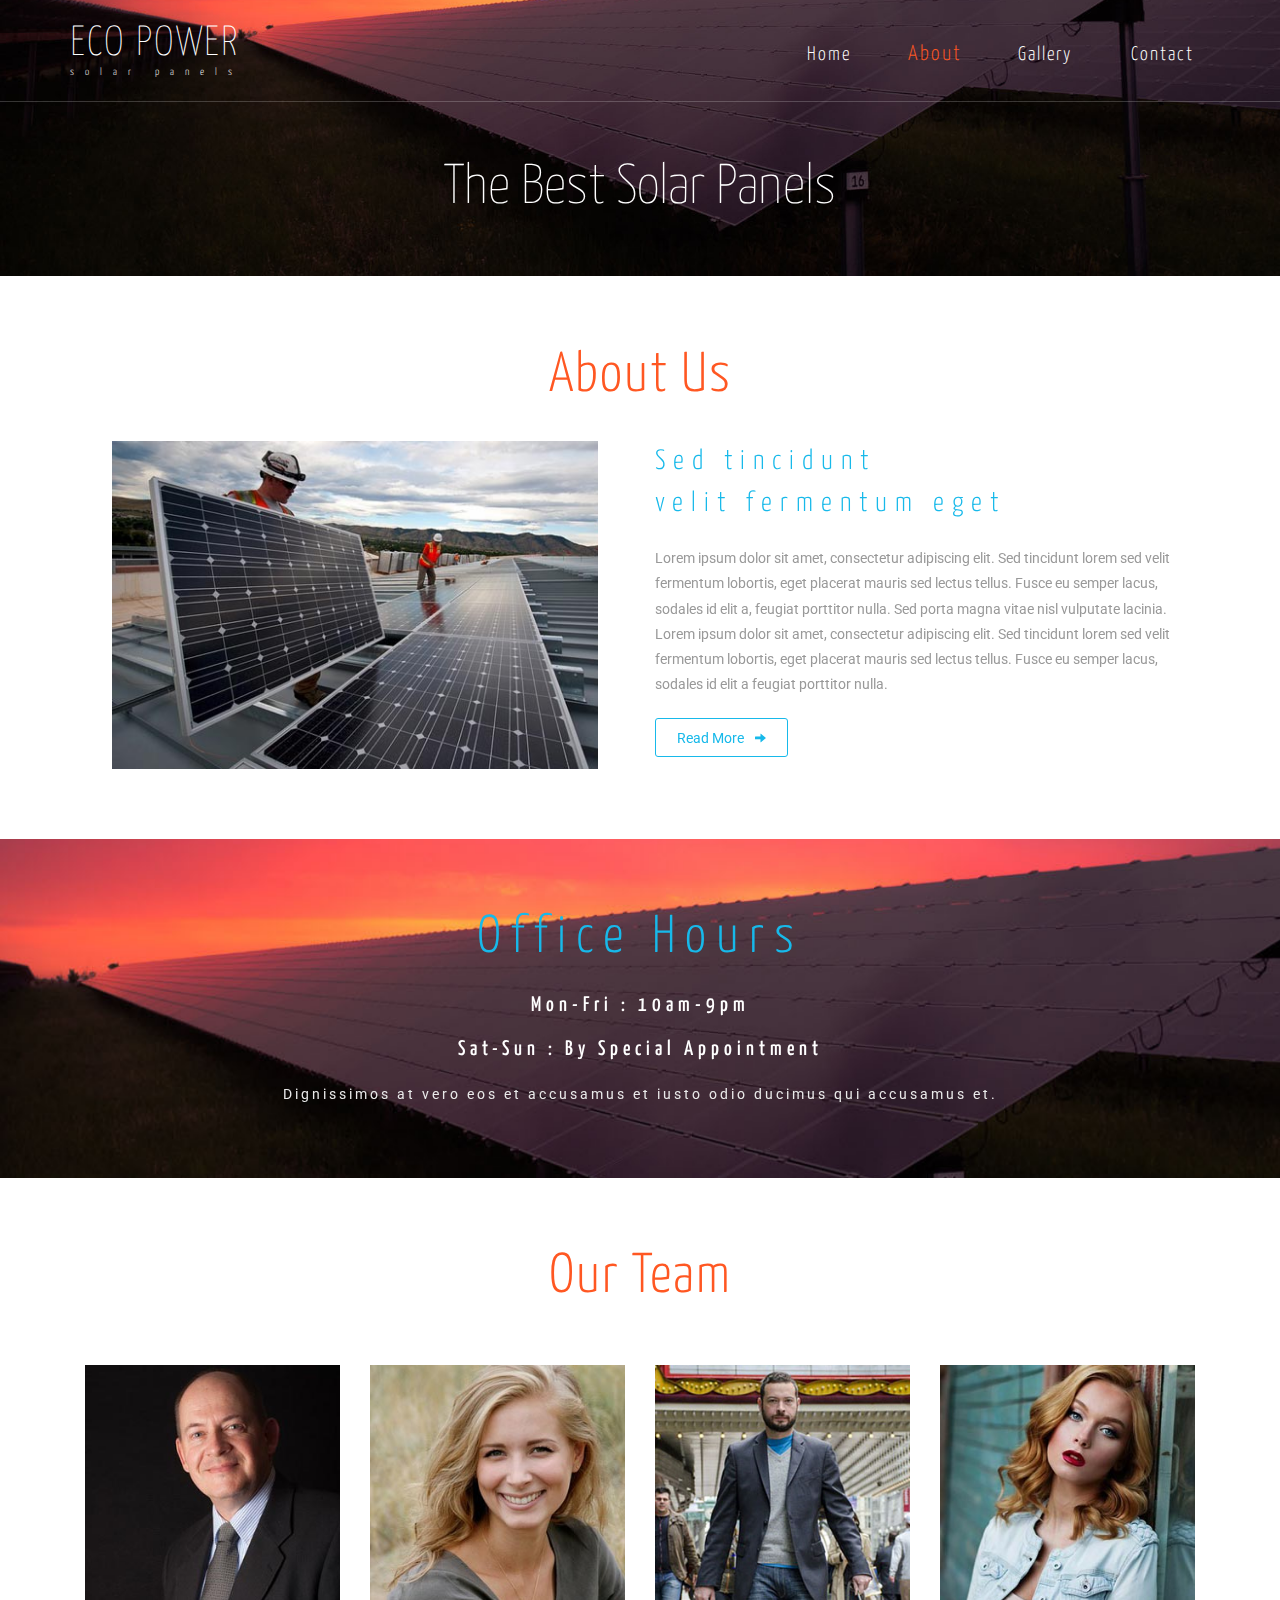
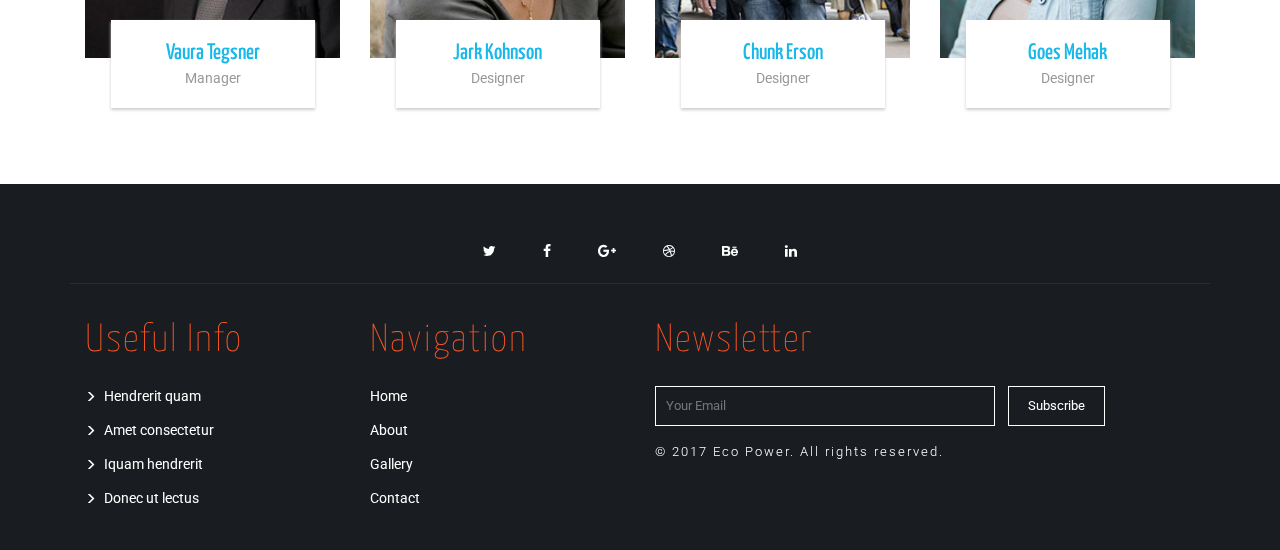
==== about.html @ 332526e2 "Update about.html" ====
<!DOCTYPE html>
<html lang="en">
<head>
<title>Eco Power an Industrial Category Bootstrap Responsive website Template | About </title>
<meta name="viewport" content="width=device-width, initial-scale=1">
<meta http-equiv="Content-Type" content="text/html; charset=utf-8" />
<meta name="keywords" content="Eco Power Responsive web template, Bootstrap Web Templates, Flat Web Templates, Android Compatible web template, 
	SmartPhone Compatible web template, free WebDesigns for Nokia, Samsung, LG, Sony Ericsson, Motorola web design" />
<script type="application/x-javascript"> addEventListener("load", function() { setTimeout(hideURLbar, 0); }, false); function hideURLbar(){ window.scrollTo(0,1); } </script>
<!-- Custom Theme files -->
<link href="css/bootstrap.css" type="text/css" rel="stylesheet" media="all">
<link href="css/style.css" type="text/css" rel="stylesheet" media="all">  
<link href="css/font-awesome.css" rel="stylesheet">		<!-- font-awesome icons -->    
<!-- //Custom Theme files -->  
<!-- web-fonts -->  
<link href="//fonts.googleapis.com/css?family=Yanone+Kaffeesatz:200,300,400,700" rel="stylesheet">
<link href='//fonts.googleapis.com/css?family=Roboto:400,100,100italic,300,300italic,400italic,500,500italic,700,700italic,900,900italic' rel='stylesheet' type='text/css'>
<!-- //web-fonts -->
</head>
<body>  
	<!-- banner -->
	<div class="agileits-banner about-w3lsbnr">
		<div class="bnr-agileinfo"> 
			<!-- navigation -->
			<div class="top-nav w3-agiletop">
				<div class="container">
					<div class="navbar-header w3llogo">
						<button type="button" class="navbar-toggle" data-toggle="collapse" data-target="#bs-example-navbar-collapse-1">
							<span class="sr-only">Toggle navigation</span>
							<span class="icon-bar"></span>
							<span class="icon-bar"></span>
							<span class="icon-bar"></span>
						</button>  
						<h1><a href="index.html">ECO POWER<span>solar panels</span> </a></h1> 
					</div>
					<!-- Collect the nav links, forms, and other content for toggling -->
					<div class="collapse navbar-collapse" id="bs-example-navbar-collapse-1">
						<div class="w3menu navbar-right">
							<ul class="nav navbar">
								<li><a href="index.html">Home</a></li>
								<li><a href="about.html" class="active">About</a></li> 
								<li><a href="gallery.html">Gallery</a></li>
								<!--<li><a href="#" class="dropdown-toggle" data-toggle="dropdown" role="button" aria-haspopup="true" aria-expanded="false"><span data-letters="Pages">Pages</span><span class="caret"></span></a>
									<ul class="dropdown-menu"> 
										<li><a href="icons.html">Web Icons</a></li>
										<li><a href="codes.html">Short Codes</a></li>
									</ul>
								</li>  -->
								<li><a href="contact.html">Contact</a></li>
							</ul>
						</div> 
						<div class="clearfix"> </div>  
					</div>
				</div>	
			</div>	
			<!-- //navigation -->
			<!-- banner-text -->
			<div class="banner-w3text about-w3lsbnr-text"> 
				<div class="container"> 
					<h2>The best solar panels</h2>   
				</div>  
			</div> 
			<!-- //banner-text -->   
		</div>
	</div>
	<!-- //banner --> 
	<!-- about -->
	<div class="about agileinfo">
		<div class="container"> 
			<h3 class="agileits-title">About Us</h3>
			<div class="col-sm-6 about-w3right">
				<img src="images/img2.jpg" alt=""/>
			</div>
			<div class="col-sm-6 about-w3left"> 
				<h4>Sed tincidunt <br> velit fermentum eget</h4>
				<p>Lorem ipsum dolor sit amet, consectetur adipiscing elit. Sed tincidunt lorem sed velit fermentum lobortis, eget placerat mauris sed lectus tellus. Fusce eu semper lacus, sodales id elit a, feugiat porttitor nulla. Sed porta magna vitae nisl vulputate lacinia.
					Lorem ipsum dolor sit amet, consectetur adipiscing elit. Sed tincidunt lorem sed velit fermentum lobortis, eget placerat mauris sed lectus tellus. Fusce eu semper lacus, sodales id elit a feugiat porttitor nulla.</p>
				<a href="single.html" class="button button-isi"><span>Read More</span><i class="icon glyphicon glyphicon-arrow-right"></i></a>
			</div>  
			<div class="clearfix"> </div>
		</div>
	</div>
	<!-- //about --> 
	<!-- about-slid -->
	<div class="about-slid jarallax">
		<div class="container">
			<h4>Office Hours</h4> 
			<h5>Mon-Fri : 10am-9pm </h5>
			<h5>Sat-Sun : By Special Appointment</h5>
			<p>Dignissimos at vero eos et accusamus et iusto odio ducimus qui accusamus et. </p> 
		</div>
	</div>
	<!-- //about-slid -->
	<!-- about-team -->
	<div class="team">		
		<div class="container">
			<h3 class="agileits-title">Our Team</h3>    
			<div class="team-row-agileinfo">
				<div class="col-md-3 col-xs-6 team-grids">
					<div class="thumbnail team-agileits">
						<img src="images/t2.jpg" class="img-responsive" alt=""/>
						<div class="w3agile-caption ">
							<h4>Vaura Tegsner</h4>
							<p>Manager</p> 
							<div class="social-icon social-w3lsicon">
								<a href="#" class="social-button twit"><i class="fa fa-twitter"></i></a>
								<a href="#" class="social-button fb"><i class="fa fa-facebook"></i></a> 
								<a href="#" class="social-button in"><i class="fa fa-linkedin"></i></a>  
							</div>	
						</div> 
					</div>
				</div>
				<div class="col-md-3 col-xs-6 team-grids">
					<div class="thumbnail team-agileits">
						<img src="images/t1.jpg" class="img-responsive" alt=""/>
						<div class="w3agile-caption">
							<h4>Jark Kohnson</h4>
							<p>Designer</p>
							<div class="social-icon social-w3lsicon">
								<a href="#" class="social-button twit"><i class="fa fa-twitter"></i></a>
								<a href="#" class="social-button fb"><i class="fa fa-facebook"></i></a> 
								<a href="#" class="social-button in"><i class="fa fa-linkedin"></i></a>  
							</div>	
						</div> 
					</div>
				</div>
				<div class="col-md-3 col-xs-6 team-grids">
					<div class="thumbnail team-agileits">
						<img src="images/t3.jpg" class="img-responsive" alt=""/>
						<div class="w3agile-caption">
							<h4>Chunk Erson</h4>
							<p>Designer</p>						
							<div class="social-icon social-w3lsicon">
								<a href="#" class="social-button twit"><i class="fa fa-twitter"></i></a>
								<a href="#" class="social-button fb"><i class="fa fa-facebook"></i></a> 
								<a href="#" class="social-button in"><i class="fa fa-linkedin"></i></a>  
							</div>	
						</div> 
					</div>
				</div>
				<div class="col-md-3 col-xs-6 team-grids">
					<div class="thumbnail team-agileits">
						<img src="images/t4.jpg" class="img-responsive" alt=""/>
						<div class="w3agile-caption">
							<h4>Goes Mehak</h4>
							<p>Designer</p>						
							<div class="social-icon social-w3lsicon">
								<a href="#" class="social-button twit"><i class="fa fa-twitter"></i></a>
								<a href="#" class="social-button fb"><i class="fa fa-facebook"></i></a> 
								<a href="#" class="social-button in"><i class="fa fa-linkedin"></i></a>  
							</div>	
						</div> 
					</div>
				</div>
				<div class="clearfix"> </div>
			</div>
		</div>
	</div>
	<!-- //about-team -->  
	<!-- footer start here --> 
	<div class="footer-agile">
		<div class="container">
			<div class="footer-top-agileinfo"> 
				<div class="social-icon">
					<a href="#" class="social-button twit"><i class="fa fa-twitter"></i></a>
					<a href="#" class="social-button fb"><i class="fa fa-facebook"></i></a> 
					<a href="#" class="social-button ggl"><i class="fa fa-google-plus"></i></a> 
					<a href="#" class="social-button drbl"><i class="fa fa-dribbble"></i></a> 
					<a href="#" class="social-button be"><i class="fa fa-behance"></i></a> 
					<a href="#" class="social-button in"><i class="fa fa-linkedin"></i></a> 
				</div>  	
			</div>
			<div class="footer-btm-agileinfo">
				<div class="col-md-3 col-xs-3 footer-grid">
					<h3>Useful Info</h3>
					<ul>
						<li><a href="single.html"><i class="glyphicon glyphicon-menu-right"></i>Hendrerit quam</a></li>
						<li><a href="single.html"><i class="glyphicon glyphicon-menu-right"></i>Amet consectetur </a></li>
						<li><a href="single.html"><i class="glyphicon glyphicon-menu-right"></i>Iquam hendrerit</a></li>
						<li><a href="single.html"><i class="glyphicon glyphicon-menu-right"></i>Donec ut lectus </a></li>
					</ul>
				</div> 
				<div class="col-md-3 col-xs-3 footer-grid w3social">
					<h3>Navigation</h3> 
					<ul>
						<li><a href="index.html">Home</a></li>
						<li><a href="about.html">About</a></li> 
						<li><a href="gallery.html">Gallery</a></li> 
						<li><a href="contact.html">Contact</a></li>
					</ul> 
				</div> 
				<div class="col-md-6 col-xs-6 footer-grid footer-review">
					<h3>Newsletter</h3>
					<form action="#" method="post">
						<input type="email" name="Email" placeholder="Your Email" required="">
						<input type="submit" value="Subscribe"> 
						<div class="clearfix"> </div>
					</form> 
					<div class="copy-w3lsright"> 
						<p>© 2017 Eco Power. All rights reserved.</p>
					</div> 
				</div> 
				<div class="clearfix"> </div>
			</div>   
		</div>
	</div> 
	<!-- //footer end here -->    
	<!-- js -->
	<script src="js/jquery-2.2.3.min.js"></script>  
	<script src="js/jarallax.js"></script>
	<script src="js/SmoothScroll.min.js"></script>
	<script type="text/javascript">
		/* init Jarallax */
		$('.jarallax').jarallax({
			speed: 0.5,
			imgWidth: 1366,
			imgHeight: 768
		})
	</script> 
	<!-- //js --> 
	<!-- start-smooth-scrolling --> 
	<script type="text/javascript" src="js/move-top.js"></script>
	<script type="text/javascript" src="js/easing.js"></script>	
	<script type="text/javascript">
			jQuery(document).ready(function($) {
				$(".scroll").click(function(event){		
					event.preventDefault();
			
			$('html,body').animate({scrollTop:$(this.hash).offset().top},1000);
				});
			});
	</script>
	<!-- //end-smooth-scrolling -->	 
	<!-- smooth-scrolling-of-move-up -->
	<script type="text/javascript">
		$(document).ready(function() {
			/*
			var defaults = {
				containerID: 'toTop', // fading element id
				containerHoverID: 'toTopHover', // fading element hover id
				scrollSpeed: 1200,
				easingType: 'linear' 
			};
			*/
			
			$().UItoTop({ easingType: 'easeOutQuart' });
			
		});
	</script>
	<!-- //smooth-scrolling-of-move-up -->    
	<!-- Bootstrap core JavaScript
    ================================================== -->
    <!-- Placed at the end of the document so the pages load faster -->
    <script src="js/bootstrap.js"></script>
</body>
</html>
---- css/style.css ----
body{
	margin:0;
	font-family: 'Roboto', sans-serif;
	background: #fff;  
}
body a{
	transition: 0.5s all;
	-webkit-transition: 0.5s all;
	-moz-transition: 0.5s all;
	-o-transition: 0.5s all;
	-ms-transition: 0.5s all;
	text-decoration:none;
	outline:none;
}
h1,h2,h3,h4,h5,h6{
	margin:0;
	font-family: 'Yanone Kaffeesatz', sans-serif;
}
p{
	margin:0;
}
ul,label{
	margin:0;
	padding:0;
}
body a:hover,body a:focus{
	text-decoration:none;
	outline: none;
} 
/*-- banner --*/
.agileits-banner {
	background:url(../images/1.jpg)no-repeat center 0px;
	-webkit-background-size:cover;
	background-size:cover;
	-moz-background-size:cover;
	position: relative; 
}  
/*-- logo --*/ 
.w3llogo h1 {
    font-size: 3em;
    font-weight: 100;
    letter-spacing: 2px;
}
.w3llogo h1 a {
    display: inline-block;
    color: #fff; 
}
.w3llogo h1 a span {
    font-size: .25em;
    letter-spacing: 11px;
    display: block; 
    font-weight: 300;
}
/*-- //logo --*/
/*-- top-nav --*/
.w3menu.navbar-left {
    margin-left: 12em;
}
.top-nav {
    z-index: 999;
    padding: 1.5em 0 1em;
    border-bottom: 1px solid rgba(255, 255, 255, 0.2);
}
nav.navbar.navbar-default {
    background-color: inherit;
    border: none;
    margin: 0;
}
ul.nav.navbar {
    text-align: center;
    margin: 1.4em 0 0;
    min-height: inherit;
}
.top-nav ul li {
    margin: 0 0 0 4em;
    display: inline-block;
}
/* Effect 11: text fill based on Lea Verou's animation http://dabblet.com/gist/6046779 */
.top-nav ul li a {
    text-decoration: none;
    letter-spacing: 2px;
    font-size: 1.4em;
    color: #fff;
    position: relative;
    font-weight: 300;
    padding: 0;
    display: inline-block;
    font-family: 'Yanone Kaffeesatz', sans-serif;
}
.nav > li > a:hover, .nav > li > a:focus {
    background: none;
} 
.top-nav ul li a:hover, .top-nav ul li a.active {
    color: #FF5722 !important;
    -webkit-border-radius: 2px;
    -moz-border-radius: 2px;
    border-radius: 2px;
	-webkit-transform: scale(1.1);
	-moz-transform: scale(1.1);
	-o-transform: scale(1.1);
	-ms-transform: scale(1.1);
	transform: scale(1.1);
}
.top-nav .open > .dropdown-menu {
    display: block;
    background: rgba(0, 0, 0, 0.12);
    margin-top: 2.3em;
    left: -73%;
}
.top-nav .open > .dropdown-menu li {
    margin: 0;
	display: block;
	overflow:hidden;
}
.top-nav .open > .dropdown-menu li a {
    display: block;
    color: #fff;
    font-size: 1.1em;
    padding: 0.5em 1em;
    text-align: center;
    letter-spacing: 2px;
}
.top-nav .nav .open > a, .nav .open > a:hover, .nav .open > a:focus {
    color: #FF5722;
    border: none;
    background: none;
}
.top-nav .dropdown-menu > li > a:hover, .dropdown-menu > li > a:focus {
    color: #FF5722;
    text-decoration: none;
    background-color: transparent;
}
.navbar-right { 
    margin-right: 0;
}
/*-- //top-nav --*/
/*-- banner-text --*/  
.banner-w3text {
    text-align: center;
    padding: 19em 0;
}
.banner-w3text #vertical-ticker {
    height: 80px;
    margin: 0;
    padding: 0;
    list-style: none;
    overflow: hidden;
}
.banner-w3text #vertical-ticker li ,.banner-w3text h2{
    display: block;
    color: #fff;
    text-align: center;
    font-size: 5em;
    font-weight: 100;
    font-family: 'Yanone Kaffeesatz', sans-serif;
	text-transform: capitalize;
}
/*-- social-icons --*/  
.w3ls-bnr-icons.social-icon {
    margin-top: 4em;
}
.social-icon a {
    font-size: 1em;
    color: #fff;
    margin: 0 1.5em;
    border: 1px solid transparent;
    display: inline-block;
    text-align: center;
    position: relative;
    z-index: 999;
    -webkit-transition: .5s all;
    -moz-transition: .5s all;
    -o-transition: .5s all;
    -ms-transition: .5s all;
    transition: .5s all;
}
.social-icon a:hover {
    color: #1da1f2;
	-webkit-transform: scale(1.5);
	-moz-transform: scale(1.5);
	-o-transform: scale(1.5);
	-ms-transform: scale(1.5);
    transform: scale(1.5);
}
.social-icon a.twit:hover {
    color: #1da1f2; 
}
.social-icon a.social-button.fb:hover {
	color: #3b5998;
}
.social-icon a.social-button.ggl:hover {
	color: #dd4b39;
}
.social-icon a.social-button.drbl:hover {
	color: #ea4c89;
}
.social-icon a.social-button.be:hover {
	color: #1769ff;
}
.social-icon a.social-button.in:hover {
	color: #0077b5;
}
/*-- //social-icons --*/
/*-- //banner-text --*/
/*-- banner-bottom --*/
.welcome,.stats,.services,.about,.about-slid,.team,.contact,.gallery,.codes{
	padding:5em 0;
}
p{
	font-size:1em;
	color:#999;
	line-height:1.8em; 
}
.effect-ruby {
    position: relative;
    overflow: hidden;
    background-color: #000;
    height: 200px;
}
.effect-ruby img {
	position: relative;
	display: block;
	min-height: 100%;
	max-width: 100%;
	opacity: 0.8;
} 
.effect-ruby .agile-caption {
    padding: 2em;
    -webkit-backface-visibility: hidden;
    backface-visibility: hidden;
	position: absolute;
	top: 0;
	left: 0;
	width: 100%;
	height: 100%;
} 
.effect-ruby img {
	opacity: 0.7;
	-webkit-transition: opacity 0.35s, -webkit-transform 0.35s;
	transition: opacity 0.35s, transform 0.35s;
	-webkit-transform: scale(1.15);
	transform: scale(1.15);
} 
.effect-ruby:hover img {
	opacity: 0.5;
	-webkit-transform: scale(1);
	transform: scale(1);
} 
.effect-ruby h3 {
    color: #fff;
    font-size: 2.2em;
    font-weight: 200;
    letter-spacing: 2px;
    background: rgba(0, 0, 0, 0.69);
    display: inline-block;
    padding: 6px 12px;
    margin-top: 8%;
    -webkit-transition: -webkit-transform 0.35s;
    transition: transform 0.35s;
    -webkit-transform: translate3d(0,20px,0);
    transform: translate3d(0,25px,0);
}
.effect-ruby p {
    color: #fff;
    margin-top: 1em;
    padding: 0.5em;
    border: 1px solid #fff;
    opacity: 0;
    -webkit-transition: opacity 0.35s, -webkit-transform 0.35s;
    transition: opacity 0.35s, transform 0.35s;
    -webkit-transform: translate3d(0,20px,0) scale(1.1);
    transform: translate3d(0,20px,0) scale(1.1);
    text-align: center;
	font-weight: 300;
    letter-spacing: 2px;
}
.effect-ruby:hover h3 {
	-webkit-transform: translate3d(0,0,0);
	transform: translate3d(0,0,0);
} 
.effect-ruby:hover p {
	opacity: 1;
	-webkit-transform: translate3d(0,0,0) scale(1);
	transform: translate3d(0,0,0) scale(1);
}
/*-- //banner-bottom --*/  
/*-- features --*/
h3.agileits-title,h2.agileits-title{
    text-align: center;
    font-size: 4em;
    color: #FF5722;
    margin-bottom: 0.6em;
    font-weight: 300;
    letter-spacing: 2px;
} 
.features h2.agileits-title { 
    margin-bottom: 0.1em;
}
.features p.pagile-text {
    width: 72%;
    margin: 0 auto 5em;
    text-align: center;
}
.features-right img {
    width: initial;
}
.features-grid.features-grid-mdl {
    margin: 2.5em 0;
}
.features h4 {
    font-size: 2em;
    margin-bottom: .2em;
    color: #333;
    font-weight: 300;
}
.features-grid-left {
    text-align: center;
}
.features i.fa {
    font-size: 1.6em;
    padding: 0.8em;
    border: 1px solid ;
    color: #17b9ea;
    -webkit-border-radius: 50%;
    -moz-border-radius: 50%;
    -o-border-radius: 50%;
    -ms-border-radius: 50%;
    border-radius: 50%;
	-webkit-transition:.5s all;
	-moz-transition:.5s all;
	-o-transition:.5s all;
	-ms-transition:.5s all;
	transition:.5s all;
}
.features-grid:hover i.fa {
    color: #FF5722;
	-webkit-transform:rotatey(180deg);
	-moz-transform:rotatey(180deg);
	-o-transform:rotatey(180deg);
	-ms-transform:rotatey(180deg);
	transform:rotatey(180deg);
}
/*-- //features --*/
/*-- stats --*/ 
.stats{
    background: url(../images/bg1.jpg)no-repeat center 0px fixed;
    background-size: cover;
	background:#FF5722;
	margin-top:6em;
}
.stats-agileinfo{ 
	text-align: center;
} 
 
.stats-agileinfo h6 {
    font-weight: 900;
    letter-spacing: 5px;
    margin: 1em 0 0;
    font-size: 1.5em;
    color: #fff;
}
.numscroller {
    font-size: 2em;
    font-weight: 300;
    color: #fff;
    border: 2px solid #fff;
    display: inline-block;
    padding: 1em 0;
    width: 100px;
    height: 100px;
    border-radius: 50%;
}
/*-- //stats --*/
/*-- services --*/
.services h3.agileits-title {
    text-align: left;
} 
.services-grid{
    text-align:center;
}
.services-grid.srvs-wthree-mdl {
    margin: 3.5em 0;
}
.services-grid i.fa {
    font-size: 4em;
    color: #17b9ea;
	-webkit-transition: .5s all;
	-moz-transition: .5s all;
	-o-transition: .5s all;
	-ms-transition: .5s all;
    transition: .5s all;
	-moz-opacity: .4;
    opacity: .4;
}
.services-grid h5 {
    font-size: 1.5em;
    margin-top: 0.5em;
    color: #333;
    font-weight: 300;
}
.services-grid:hover i.fa {
	-webkit-transform: translatey(-10px) scale(0.8);
	-moz-transform: translatey(-10px) scale(0.8);
	-o-transform: translatey(-10px) scale(0.8);
	-ms-transform: translatey(-10px) scale(0.8);
    transform: translatey(-10px) scale(0.8);
	-moz-opacity: 1;
    opacity: 1;
}
/*-- //services --*/
/*-- footer start here --*/ 
.footer-agile {
    padding: 4em 0 3em;
    background:#191d22; 
}   
.footer-top-agileinfo{
	text-align:center;
}
.footer-btm-agileinfo {
    border-top: 1px solid #272e35;
    padding-top: 2.5em;
    margin-top: 1.5em;
}    
.footer-grid h3 {
    font-size: 2.8em;
    color: #ff5722;
    margin-bottom: 0.6em;
    font-weight: 200;
    letter-spacing: 2px;
}
.footer-grid li {
    display: block;
    margin: 1em 0 0;
	font-size:1em;
}
.footer-grid  li a {
    color:#fff;
}
.footer-grid  li a i.glyphicon{
    margin-right: 8px;
	font-size: .8em;
}
.footer-grid  li a:hover { 
    color: #17b9ea;
}  
.footer-grid form {
    position: relative;
} 
.footer-grid input[type="email"] {
    width: 63%;
    padding: 0.8em;
    font-size: 0.9em;
    float: left;
    color: #fff;
    outline: none;
    border: 1px solid #fff;
    background: none;
    -webkit-appearance: none;
    transition: 0.5s all;
    -webkit-transition: 0.5s all;
    -moz-transition: 0.5s all;
} 
.footer-grid form:hover input[type="email"] {
	border-color:#17b9ea;
} 
.footer-grid input[type="submit"] {
    float: left;
    color: #fff;
    font-size: .9em;
    outline: none;
    padding: 0.8em 1.5em;
    border: 1px solid #FFF;
    transition: 0.5s all;
    -webkit-transition: 0.5s all;
    -moz-transition: 0.5s all;
    -webkit-appearance: none;
    background: none;
    margin-left: 1em;
} 
.footer-grid form:hover input[type="submit"]{
    background-color: #17b9ea;
    border-color: #17b9ea;
} 
.footer-grid li a:hover{
   color: #17b9ea;
} 
.copy-w3lsright p {
    color: #fff;
    margin-top: 1.2em;
    letter-spacing: 2px;
    font-weight: 300;
    font-size: .9em;
}
.copy-w3lsright p a{ 
    color: #17b9ea;
	text-decoration:none;
	-webkit-transition:.5s all;
	-moz-transition:.5s all;
	transition:.5s all;
}
.copy-w3lsright p a:hover{ 
    color: #fff; 
}
/*-- //footer end here --*/ 
/*-- slider-up-arrow --*/
#toTop {
	display: none;
	text-decoration: none;
	position: fixed;
	bottom: 3%;
	right: 3%;
	overflow: hidden;
	width: 32px;
	height: 32px;
	border: none;
	text-indent: 100%;
	background: url("../images/move-up.png") no-repeat 0px 0px;
}
#toTopHover {
	width: 32px;
	height: 32px;
	display: block;
	overflow: hidden;
	float: right;
	opacity: 0;
	-moz-opacity: 0;
	filter: alpha(opacity=0);
}
/*-- //slider-up-arrow --*/ 
/*-- about-page --*/ 
.about-w3lsbnr .banner-w3text{
    padding: 5em 0;
}
.agileits-banner.about-w3lsbnr {
    background-position: center bottom;
}
.jarallax {
    position: relative;
    background-size: cover;
    background-repeat: no-repeat;
    background-position: 50% 50%;
}
/*-- about --*/
.about-w3right {
    padding: 0 3em;
} 
.about h4 {
    font-size: 2em;
    color: #17b9ea;
    line-height: 1.5em;
    letter-spacing: 8px;
    font-weight: 300;
}
.about-w3left p {
    margin-top:1.5em;
}
.about-w3left ul li {
    display: block;
    font-size: 1em;
    color: #999;
    margin-top: 1em;
}
.about-w3left ul li  span.glyphicon {
    padding-right: 6px;
}
.about-w3right img {
    width: 100%;
}
/*-- button style --*/
.button {
    display: inline-block;
    margin-top: 1.5em;
    padding: 0.6em 1.5em;
    background: none;
    color: #17b9ea;
    vertical-align: middle;
    position: relative;
    z-index: 1;
    -webkit-backface-visibility: hidden;
    -moz-osx-font-smoothing: grayscale;
    border: 1px solid #17b9ea; 
    overflow: hidden;
    font-size: 1em;
	-webkit-transition: .5s all;
	-moz-transition: .5s all; 
    transition: .5s all; 
	-webkit-border-radius: 3px;
	-moz-border-radius: 3px; 
	border-radius: 3px;
}
.button:focus {
	outline: none;
} 
/* Isi */ 
.button-isi::before {
	content: '';
	z-index: -1;
	position: absolute;
	top: 50%;
	left: 100%;
	margin: -15px 0 0 1px;
	width: 30px;
	height: 30px;
	-webkit-border-radius: 50%;
	-moz-border-radius: 50%; 
	border-radius: 50%;
	background: #17b9ea;
	-webkit-transform-origin: 100% 50%;
	-moz-transform-origin: 100% 50%;
	-ms-transform-origin: 100% 50%;
	transform-origin: 100% 50%;
	-webkit-transform: scale3d(1, 2, 1);
	-moz-transform: scale3d(1, 2, 1);
	-o-transform: scale3d(1, 2, 1);
	-ms-transform: scale3d(1, 2, 1); 
	transform: scale3d(1, 2, 1);
	-webkit-transition: -webkit-transform 0.5s, opacity 0.5s;
	-moz-transition: transform 0.5s, opacity 0.5s;  
	transition: transform 0.5s, opacity 0.5s;
	-webkit-transition-timing-function: cubic-bezier(0.7,0,0.9,1);
	-moz-transition-timing-function: cubic-bezier(0.7,0,0.9,1); 
	transition-timing-function: cubic-bezier(0.7,0,0.9,1);
}
.button-isi .icon {
    vertical-align: middle;
    top: -1px;
    font-size: .8em;
}
.button-isi > span {
    padding-right: 0.8em;
}
.button:hover {
    color: #fff;
    border-color: #17b9ea;
}
.button-isi:hover::before {
	-webkit-transform: scale3d(9, 9, 1);
	-moz-transform: scale3d(9, 9, 1);
	-o-transform: scale3d(9, 9, 1);
	-ms-transform: scale3d(9, 9, 1);
	transform: scale3d(9, 9, 1);
}
/*-- //button style --*/
.about-slid{
    background: url(../images/1.jpg)no-repeat center 0px;
    -webkit-background-size: cover;
    background-size: cover;
    -moz-background-size: cover;  
	text-align:center;
}
.about-slid h4 {
    font-size: 3.8em;
    color: #17b9ea;
    letter-spacing: 10px;
    font-weight: 300;
    margin-bottom: 0.5em;
}
.about-slid h5 {
    font-size: 1.5em;
    color: #FFF;
    letter-spacing: 5px;
    margin-bottom: 1em;
}
.about-slid p {
    color: #eaeaea;
    letter-spacing: 3px;
}
/*-- //about-page --*/ 
/*-- about-team --*/
.team-row-agileinfo{
  margin: 4em 0;
} 
.social-icon.social-w3lsicon a {
    margin: 0 0.5em;
}
.thumbnail.team-agileits {
    border: none;
    text-align: center;
    border-radius: 0;
    position: relative;
    margin: 0;
    padding: 0;
}
.team .w3agile-caption {
    padding: 1.5em;
    position: absolute;
    bottom: -17%;
    background: #fff;
    width: 80%;
    left: 10%;
    z-index: 9;
	-webkit-box-shadow: 0px 2px 3px #ccc;
	-moz-box-shadow: 0px 2px 3px #ccc; 
    box-shadow: 0px 2px 3px #ccc;
	height: 30%;
	-webkit-transition: .5s all;
	-moz-transition: .5s all; 
	transition: .5s all; 
}
.team h4 { 
    color: #17b9ea;
    font-size: 1.6em; 
}
.team .social-w3lsicon {
    padding: .8em; 
	margin-top: 0.4em;
	background:#191d22;
	-webkit-transition: .5s all;
	-moz-transition: .5s all; 
	transition: .5s all;
	-webkit-transform: scale(1,0);
	-moz-transform: scale(1,0);
	-o-transform: scale(1,0);
	-ms-transform: scale(1,0);
	transform: scale(1,0);
}
.team .social-w3lsicon a {  
	-webkit-transition-delay: .2s;
	-moz-transition-delay: .2s;
	-o-transition-delay: .2s;
	-ms-transition-delay: .2s;
	transition-delay: .2s;
}
.thumbnail.team-agileits:hover .social-w3lsicon {
	-webkit-transform: scale(1);
	-moz-transform: scale(1); 
	-o-transform: scale(1); 
	-ms-transform: scale(1); 
	transform: scale(1); 
}
.thumbnail.team-agileits:hover .w3agile-caption {
    height: 49%;
}
/*-- //about-team --*/
/*-- gallery --*/ 
.w3gallery-grids {
    padding: 1em;
}  
.w3gallery-grids img.img-responsive {
    width: 100%;
}
.agile-figcap h4 {
    font-size: 2.3em;
    color: #17b9ea;
    margin: 1em 0 .2em;
    font-weight: 300;
}
.agile-figcap p {
    color: #fff;
    letter-spacing: 1px;
}
a.w3effct-agile.w3effct-agile-mdl {
    margin: 2em 0;
}
a.w3effct-agile { 
    position: relative;
    overflow: hidden; 
    display: block;
    animation: anima 2s;
    -webkit-animation: anima 2s;
    -moz-animation: anima 2s;
    backface-visibility: hidden;
    -webkit-backface-visibility: hidden;
	border: 6px double #17b9ea;
} 
.w3gallery-grids img.img-responsive  {
    -webkit-transform: scale(1.3);
	-moz-transform: scale(1.3);
	-o-transform: scale(1.3);
	-ms-transform: scale(1.3);
    transform: scale(1.3);
}
.agile-figcap{ 
    position: absolute;
    width: 100%;
    height: 100%;
    background: rgba(25, 29, 34, 0.72);
    text-align: center;
    left: 0;
    top: -100%;
}
a.w3effct-agile:hover img.img-responsive {
    -webkit-transform: scale(1);
	-moz-transform: scale(1);
	-o-transform: scale(1);
	-ms-transform: scale(1);
    transform: scale(1);
}
.w3gallery-grids img,.agile-figcap {
    -webkit-transition: all 0.5s;
    -moz-transition: all 0.5s;
    -o-transition: all 0.5s;
	-ms-transition: all 0.5s;
    transition: all 0.5s;
}
a.w3effct-agile:hover .agile-figcap{
    top: 0%;
}  
/*-- //gallery --*/  
/*-- contact --*/  
.contact input[type="text"],.contact input[type="email"]{
    width: 47.7%;
    color: #999;
    float: left;
    background: none;
    outline: none;
    font-size: 1em;
    padding: .7em 1em;
    margin-bottom: 1.5em;
    border: solid 1px #ccc;
    -webkit-appearance: none;
    display: inline-block;
}
.contact input.email {
    float: right;
}
.contact textarea {
    resize: none;
    width: 100%;
    background: none;
    color: #999;
    font-size: 1em;
    outline: none;
    padding: .6em .8em;
    border: solid 1px #ccc;
    min-height: 12em;
    -webkit-appearance: none;
}
.contact input[type="submit"] {
    outline: none;
    color: #fff;
    padding: 0.6em 4em;
    font-size: 1em;
    margin: 1em 0 0 0;
    -webkit-appearance: none;
    background: #17b9ea; 
    border: 2px solid #17b9ea;
    -webkit-transition: 0.5s all; 
    -moz-transition: 0.5s all;
	transition: 0.5s all;
}
.contact  input[type="submit"]:hover {
    background: none;
    color: #17b9ea;
}
.contact::-webkit-input-placeholder {
	color:#999 !important;
}
.contact:-moz-placeholder { /* Firefox 18- */
	color:#999 !important;
}
.contact::-moz-placeholder {  /* Firefox 19+ */
	color:#999 !important;
}
.contact:-ms-input-placeholder {  
	color:#999 !important;
}
.contact-right h4 {
    font-size: 1.8em;
    color: #17b9ea;
    line-height: 1.6em;
    letter-spacing: 2px; 
}
.contact-text {
    padding: 3em; 
    -webkit-box-shadow: 5px 5px 13px rgba(0, 0, 0, 0.5);
    -moz-box-shadow: 5px 5px 13px rgba(0, 0, 0, 0.5);
    box-shadow: 3px 3px 13px rgba(0, 0, 0, 0.5);
} 
.contact-text p {  
    margin-top: 1em;
    text-align: left;
}
.contact-text p a{  
    color:#FF5722; 
	-webkit-transition: 0.5s all; 
    -moz-transition: 0.5s all;
	transition: 0.5s all;
}
.contact-text p a:hover{  
    color:#999; 
}
.contact-text p i.fa {
    margin-right: 5px;
}
.map iframe {
    width: 100%;
    min-height: 400px;
    border: none;
}
/*-- //contact --*/
/*-- single --*/ 
.w3ls_single_left_grid_right h3 {
    font-size: 2em;
    color: #17b9ea;
    line-height: 1.5em;
    text-transform: capitalize;
    margin: 0 0 0.5em;
    letter-spacing: 2px;
}
.w3ls_single_left_grid_right h5 {
    font-size: 1em;
    color: #999;
    margin-bottom: 1.5em;
    padding-bottom: 1.5em;
    border-bottom: 1px solid #dcdcdc;
    letter-spacing: 6px;
	font-family: 'Open Sans', sans-serif;
}
.w3ls_single_left_grid_right ul li{
	display:inline-block;
	margin-right:1.5em;
	font-size:1em;
}
.w3ls_single_left_grid_right ul li span{
	padding-right:0.6em;
	color:#999;
}
.w3ls_single_left_grid_right ul li a{
	color:#999;
	text-decoration:none;
}
.w3ls_single_left_grid_right ul li a:hover{
	color:#17b9ea;
}
.w3ls_single_left_grid1{
	margin:3em 0;
}
.w3ls_single_left_grid1 p{
	margin:2em 0;
	color:#999;
	line-height:2em;
}
.w3ls_single_left_grid1 p span {
    display: block;
    margin: 1em 0;
    border-left: 4px solid #17b9ea;
    padding-left: 1.5em;
}
.w3ls_single_left_grid1_left{
	float:left;
}
.w3ls_single_left_grid1_left h4 {
    color: #FF5722;
    text-transform: uppercase;
    margin-top: .1em;
    letter-spacing: 2px;
}
.w3ls_single_left_grid1_right{
	float:left;
	margin-left:2em;
} 
.w3ls_single_left_grid1_right .social-icon a {
    color: #555;
    margin: 0 0.8em;
} 
.w3l_admin {
    padding: 2em;
    background: #333;
    margin:3em 0 0;
}
.w3l_admin p {
    color: #f5f5f5; 
    position: relative;
    padding-left: 3.5em;
	margin-bottom: 1em;
}
.w3l_admin p i.fa.fa-quote-left {
    margin-left: -3em;
    margin-right: 2em;
}
.w3l_admin a {
    display: block;
    text-align: right;
    color:#17b9ea;
    font-size: 1em;
    text-decoration: none;
}
.w3l_admin a:hover{
	color:#fff;
} 
.wthree_recent h4, .agileits_three_comments h3, .w3_leave_comment h3, .agile_cat_grid h4, .agileits-tags h4 {
    font-size: 2em;
    color: #FF5722;
    margin: 0;
    text-transform: uppercase;
    letter-spacing: 2px;
}
.agileits-tags,.agile_cat_grid {
    margin-top: 3em;
}
.wthree_recent ul,.agileits-tags ul,.agile_cat_grid ul{
    padding:1.5em 0 0;
}
.wthree_recent ul li{
    list-style-type: none;
    font-size: 1em;
    color: #999;
    padding: 1em 0;
    border-bottom: 1px dashed #ccc;
    text-transform: capitalize;
}
.wthree_recent ul li a{
    color: #999;
    text-decoration: none; 
    -webkit-transition: .5s all;
    -moz-transition: .5s all;
	transition: .5s all;
}
.wthree_recent ul li a:hover{
    color:#212121;
}
.wthree_recent ul li span {
    display: block;
    font-size: 13px;
    padding-left: 3.5em;
    color: #17b9ea;
    margin: .5em 0 0;
}
.wthree_recent ul li span i {
    left: -1em;
} 
.wthree_recent ul li a i {
    padding-right: 1em;
}
.wthree_recent ul li:last-child {
    border-bottom: none;
}
.agileits_three_comments {
    margin: 5em 0;
} 
.agile_cat_grid ul.categories li {
    list-style-type: none; 
	font-size: 1em;
	margin-bottom:1em;
}
.agile_cat_grid ul.categories li a {
    color: #999;
    border-bottom: 1px solid #ddd;
    padding: .5em;
    text-decoration: none;
    display: inline-block;
}
.agile_cat_grid ul.categories li a:hover,.agile_cat_grid_tags ul li a:hover{
    color: #fff;
    background-color: #17b9ea;
	border-color:#17b9ea;
	padding: .5em 1em;
}
.agile_cat_grid_tags ul li{
	display:inline-block;
	margin:5px;
	font-size:1em;
}
.agile_cat_grid_tags ul li a{
	padding:.5em 1em;
	border: 1px solid #ddd;
	text-decoration:none;
	color:#999;
	display: block;
}
.agileits_three_comment_grid{
    padding:3em 0;
    border-bottom: 1px dashed #ddd;
    width: 100%;
}
.agileits_tom {
    float: left;
    border: 1px solid #ddd;
    text-align: center;
    padding: 1em 1.5em;
}
.agileits_tom i.fa {
    font-size: 4em;
    color: #999;
}
.agileits_tom_right{
    float: left;
    width: 70%;
    margin-left: 3em;
}
.Hardy {
    float: left;
}
.reply {
    float: left;
    margin-left: 10em;
    margin-top: .5em;
}
.reply a {
    padding:8px 40px;
    background:#17b9ea;
    color: #fff;
    font-size: 1em;
    text-decoration: none;
}
.reply a:hover{
	background:#333;
}
.agileits_tom_right p.lorem { 
    margin: 1em 0 0;
}
.agileits_three_comments h3,.w3_leave_comment h3{
	text-align:left;
}
.Hardy h4 {
    font-size: 1.2em;
    color: #333;
}
.Hardy p {
    color:#17b9ea;
    margin: .5em 0 0;
}
.agileits_three_comment_grid:nth-child(2){
    margin:4em 0 0;
	padding-top:0 !important;
}
.agileits_three_comment_grid:last-child{
	border-bottom:none;
	padding-bottom:0 !important;
}
.agileits_three_comment_grid1{
	padding-left:5em;
}
.w3_leave_comment{ 
	width:60%;
}
.w3_leave_comment form{
	margin:3em 0 0;
}
.w3_leave_comment input[type="text"], .w3_leave_comment input[type="email"], .w3_leave_comment textarea {
    outline: none; 
    border: 1px solid #dedede;
    padding: .8em 1em;
    font-size: 1em;
    color: #555;
    width: 100%;
}
.w3_leave_comment input[type="email"],.w3_leave_comment textarea{
	margin:1em 0;
}
.w3_leave_comment textarea{
	min-height:200px;
	resize:none;
}
.w3_leave_comment input[type="submit"]{
	outline:none;
	background:#17b9ea;
	border:none;
	padding:0.8em 0;
	font-size:1em;
	color:#fff;
	width:100%;
	-webkit-transition:.5s all;
	-moz-transition:.5s all;
	-o-transition:.5s all;
	-ms-transition:.5s all;
	transition:.5s all;
}
.w3_leave_comment input[type="submit"]:hover{
	background:#333;
}
/*-- //single --*/
/*-- pages --*/ 
.well {
    font-weight: 300;
    font-size: 14px;
}
.list-group-item {
    font-weight: 300;
    font-size: 14px;
}
li.list-group-item1 {
    font-size: 14px;
    font-weight: 300;
}
.typo p {
    margin: 0;
    font-size: 14px;
    font-weight: 300;
}
.show-grid [class^=col-] {
    background: #fff;
	text-align: center;
	margin-bottom: 10px;
	line-height: 2em;
	border: 10px solid #f0f0f0;
}
.show-grid [class*="col-"]:hover {
	background: #e0e0e0;
}
.grid_3{
	margin-bottom:3em;
}
.xs h3, h3.m_1{
	color:#000;
	font-size:1.7em;
	font-weight:300;
	margin-bottom: 1em;
}
.grid_3 p{
	color: #999;
	font-size: 0.85em;
	margin-bottom: 1em;
	font-weight: 300;
}
.grid_4{
	background:none; 
}
.label {
	font-weight: 300 !important;
	border-radius:4px;
}  
.grid_5{
	background:none; 
}
.grid_5 h3, .grid_5 h2, .grid_5 h1, .grid_5 h4, .grid_5 h5, h3.w3ls-hdg, h3.bars {
	margin-bottom: 1em;
    color: #333;
    font-weight: bold;
}
.table > thead > tr > th, .table > tbody > tr > th, .table > tfoot > tr > th, .table > thead > tr > td, .table > tbody > tr > td, .table > tfoot > tr > td {
	border-top: none !important;
}
.tab-content > .active {
	display: block;
	visibility: visible;
}
.pagination > .active > a, .pagination > .active > span, .pagination > .active > a:hover, .pagination > .active > span:hover, .pagination > .active > a:focus, .pagination > .active > span:focus {
	z-index: 0;
}
.badge-primary {
	background-color: #03a9f4;
}
.badge-success {
	background-color: #8bc34a;
}
.badge-warning {
	background-color: #ffc107;
}
.badge-danger {
	background-color: #e51c23;
}
.grid_3 p{
	line-height: 2em;
	color: #888;
	font-size: 0.9em;
	margin-bottom: 1em;
	font-weight: 300;
}
.bs-docs-example {
	margin: 1em 0;
}
section#tables  p {
	margin-top: 1em;
}
.tab-container .tab-content {
	border-radius: 0 2px 2px 2px;
	border: 1px solid #e0e0e0;
	padding: 16px;
	background-color: #ffffff;
}
.table td, .table>tbody>tr>td, .table>tbody>tr>th, .table>tfoot>tr>td, .table>tfoot>tr>th, .table>thead>tr>td, .table>thead>tr>th {
	padding: 15px!important;
}
.table > thead > tr > th, .table > tbody > tr > th, .table > tfoot > tr > th, .table > thead > tr > td, .table > tbody > tr > td, .table > tfoot > tr > td {
	font-size: 0.9em;
	color: #999;
	border-top: none !important;
}
.tab-content > .active {
	display: block;
	visibility: visible;
}
.label {
	font-weight: 300 !important;
}
.label {
	padding: 4px 6px;
	border: none;
	text-shadow: none;
}
.alert {
	font-size: 0.85em;
}
h1.t-button,h2.t-button,h3.t-button,h4.t-button,h5.t-button {
	line-height:2em;
	margin-top:0.5em;
	margin-bottom: 0.5em;
}
li.list-group-item1 {
	line-height: 2.5em;
}
.input-group {
	margin-bottom: 20px;
}
.in-gp-tl{
	padding:0;
}
.in-gp-tb{
	padding-right:0;
}
.list-group {
	margin-bottom: 48px;
}
ol {
	margin-bottom: 44px;
}
h2.typoh2{
    margin: 0 0 10px;
} 
.tab-content > .active {
  display: block;
  visibility: visible;
}
.label {
	font-weight: 300 !important;
}
.label {
	padding: 4px 6px;
	border: none;
	text-shadow: none;
}
.nav-tabs {
	margin-bottom: 1em;
} 
h1.t-button,h2.t-button,h3.t-button,h4.t-button,h5.t-button {
	line-height:1.8em;
	margin-top:0.5em;
	margin-bottom: 0.5em;
}
li.list-group-item1 {
	line-height: 2.5em;
}
.input-group {
	margin-bottom: 20px;
}
 .codes .row {
    margin: 0;
}
.in-gp-tl{
	padding:0;
}
.in-gp-tb{
	padding-right:0;
}
.list-group {
	margin-bottom: 48px;
}
ol {
	margin-bottom: 44px;
}
h2.typoh2{
    margin: 0 0 10px;
}
.form-control1, .form-control_2.input-sm{
	border: 1px solid #e0e0e0;
	padding:5px 18px;
	color: #616161;
	background: #fff;
	box-shadow: none !important;
	width: 100%;
	font-size: 0.85em;
	font-weight: 300;
	height: 40px;
	border-radius: 0;
	-webkit-border-radius: 0px;
	-moz-border-radius: 0px;
	-ms-border-radius: 0px;
	-o-border-radius: 0px;
	-webkit-appearance: none;
	outline:none;
}
.control3{
	margin:0 0 1em 0;
}
.codes label {
    font-weight: 400;
}
/*-- icons --*/
.codes a {
    color: #999;
}
.icon-box {
    padding: 8px 15px;
    background:rgba(149, 149, 149, 0.18);
    margin: 1em 0 1em 0;
    border: 5px solid #ffffff;
    text-align: left;
    -moz-box-sizing: border-box;
    -webkit-box-sizing: border-box;
    box-sizing: border-box;
    font-size: 13px;
    transition: 0.5s all;
    -webkit-transition: 0.5s all;
    -o-transition: 0.5s all;
    -ms-transition: 0.5s all;
    -moz-transition: 0.5s all;
    cursor: pointer;
} 
.icon-box:hover {
    background: #5f5f5f;
	transition:0.5s all;
	-webkit-transition:0.5s all;
	-o-transition:0.5s all;
	-ms-transition:0.5s all;
	-moz-transition:0.5s all;
}
.icon-box:hover i.fa {
	color:#fff !important;
}
.icon-box:hover a.agile-icon {
	color:#fff !important;
}
.codes .bs-glyphicons li {
    float: left;
    width: 12.5%;
    height: 115px;
    padding: 10px; 
    line-height: 1.4;
    text-align: center;  
    font-size: 12px;
    list-style-type: none;	
}
.codes .bs-glyphicons .glyphicon {
    margin-top: 5px;
    margin-bottom: 10px;
    font-size: 24px;
}
.codes .glyphicon {
    position: relative;
    top: 1px;
    display: inline-block;
    font-family: 'Glyphicons Halflings';
    font-style: normal;
    font-weight: 400;
    line-height: 1;
    -webkit-font-smoothing: antialiased;
    -moz-osx-font-smoothing: grayscale;
	color: #777;
} 
.codes .bs-glyphicons .glyphicon-class {
    display: block;
    text-align: center;
    word-wrap: break-word;
}
h3.icon-subheading {
	font-size: 28px;
    color: #000 !important;
    margin: 30px 0 15px;
}
.agileits-icons-title {
    text-align: center;
    font-size: 36px;
    color: #ef2e46;
    font-weight: 300;
}
.icons a {
    color: #999;
}
.icon-box i {
    margin-right: 10px !important;
    font-size: 20px !important;
    color: #282a2b !important;
}
.icons .bs-glyphicons li {
    float: left;
    width: 18%;
    height: 115px;
    padding: 10px;
    line-height: 1.4;
    text-align: center;
    font-size: 12px;
    list-style-type: none;
    background:rgba(149, 149, 149, 0.18);
    margin: 1%;
}
.icons .bs-glyphicons .glyphicon {
    margin-top: 5px;
    margin-bottom: 10px;
    font-size: 24px;
	color: #282a2b;
}
.icons .glyphicon {
    position: relative;
    top: 1px;
    display: inline-block;
    font-family: 'Glyphicons Halflings';
    font-style: normal;
    font-weight: 400;
    line-height: 1;
    -webkit-font-smoothing: antialiased;
    -moz-osx-font-smoothing: grayscale;
	color: #777;
} 
.icons .bs-glyphicons .glyphicon-class {
    display: block;
    text-align: center;
    word-wrap: break-word;
}
/*-- //icons --*/
.tab-content > .active {
  display: block;
  visibility: visible;
}
.label {
	font-weight: 300 !important;
}
.label {
	padding: 4px 6px;
	border: none;
	text-shadow: none;
} 
h1.t-button,h2.t-button,h3.t-button,h4.t-button,h5.t-button {
	line-height:1.8em;
	margin-top:0.5em;
	margin-bottom: 0.5em;
}
li.list-group-item1 {
  line-height: 2.5em;
}
.input-group {
  margin-bottom: 20px;
}
 .codes .row {
    margin: 0;
}
.in-gp-tl{
	padding:0;
}
.in-gp-tb{
	padding-right:0;
}
.list-group {
	margin-bottom: 48px;
}
ol {
	margin-bottom: 44px;
}
h2.typoh2{
    margin: 0 0 10px;
}
.form-control1, .form-control_2.input-sm{
	border: 1px solid #e0e0e0;
	padding:5px 18px;
	color: #616161;
	background: #fff;
	box-shadow: none !important;
	width: 100%;
	font-size: 0.85em;
	font-weight: 300;
	height: 40px;
	border-radius: 0;
	-webkit-border-radius: 0px;
	-moz-border-radius: 0px;
	-ms-border-radius: 0px;
	-o-border-radius: 0px;
	-webkit-appearance: none;
	outline:none;
}
.control3{
	margin:0 0 1em 0;
}
.codes label {
    font-weight: 400;
}
@media (max-width:1080px){
.icon-box {
    padding: 8px 9px; 
}
}
@media (max-width:768px){
	.grid_5 {
		padding: 0 0 1em;
	}
	.grid_3 {
		margin-bottom: 0em;
	}
}
@media (max-width:640px){
	h1, .h1, h2, .h2, h3, .h3 {
		margin-top: 0px;
		margin-bottom: 0px;
	}
	.grid_5 h3, .grid_5 h2, .grid_5 h1, .grid_5 h4, .grid_5 h5, h3.hdg, h3.bars {
		margin-bottom: .5em;
	}
	.progress {
		height: 10px;
		margin-bottom: 10px;
	}
	ol.breadcrumb li,.grid_3 p,ul.list-group li,li.list-group-item1 {
		font-size: 14px;
	}
	.breadcrumb {
		margin-bottom: 25px;
	}
	.well {
		font-size: 14px;
		margin-bottom: 10px;
	}
	h2.typoh2 {
		font-size: 1.5em;
	}
	.label {
		font-size: 60%;
	}
	.in-gp-tl {
		padding: 0 1em;
	}
	.in-gp-tb {
		padding-right: 1em;
	}
}
@media (max-width:480px){
	h3.w3ls-hdg {
		font-size: 1.6em;
		margin: 1em 0 0.6em;
	}
	.grid_5 h3, .grid_5 h2, .grid_5 h1, .grid_5 h4, .grid_5 h5, h3.hdg, h3.bars {
		font-size: 1.2em;
	}
	.table h1 {
		font-size: 26px;
	}
	.table h2 {
		font-size: 23px;
	}
	.table h3 {
		font-size: 20px;
	}
	.label {
		font-size: 53%;
	}
	.codes .alert {
		font-size: 0.9em;
		padding: 10px;
	}
	.pagination {
		margin: 20px 0 0px;
	}
	.grid_3.grid_4.w3layouts {
		margin-top: 0;
	}
	.agileits-icons-title {  
		font-size: 30px; 
	}
	h3.icon-subheading {
		font-size: 22px; 
	}
	.icons .bs-glyphicons li { 
		width: 31%; 
	} 
}
@media (max-width: 320px){ 
	.alert,ol.breadcrumb li, .grid_3 p,.well, ul.list-group li, li.list-group-item1,a.list-group-item {
		font-size: 13px;
	}
	.alert {
		padding: 10px;
		margin-bottom: 10px;
	}
	ul.pagination li a {
		font-size: 1em;
		padding: 5px 11px !important;
	}
	.list-group {
		margin-bottom: 10px;
	}
	.well {
		padding: 10px;
	}
	.table > thead > tr > th, .table > tbody > tr > th, .table > tfoot > tr > th, .table > thead > tr > td, .table > tbody > tr > td, .table > tfoot > tr > td {
		font-size: 0.81em;
	}
	.table td, .table>tbody>tr>td, .table>tbody>tr>th, .table>tfoot>tr>td, .table>tfoot>tr>th, .table>thead>tr>td, .table>thead>tr>th {
		padding: 13px!important;
	}
	.codes .row {
		margin: 0;
	}
	.agileits-icons-title { 
		font-size: 25px;
	}
	h3.icon-subheading {
		font-size: 18px;
		margin: 21px 0 12px;
	}
}
/*-- //pages --*/
/*-- responsive-design --*/  
@media(max-width:1280px){
.about-w3lsbnr .banner-w3text h2 {
    font-size: 4em;
}
.banner-w3text { 
    padding: 15em 0;
}
.about-w3lsbnr .banner-w3text {
    padding: 4em 0;
}
}
@media(max-width:1080px){
.features p.pagile-text {
    width: 85%; 
}
.welcome, .stats, .services, .about, .about-slid, .team, .contact, .gallery, .codes {
    padding: 4em 0;
}
.stats { 
    margin-top: 4.5em;
}
h3.agileits-title, h2.agileits-title { 
    font-size: 3.5em;   
    letter-spacing: 2px;
}
.footer-agile {
    padding: 3em 0; 
}
.footer-grid h3 {
    font-size: 2.6em; 
}
.copy-w3lsright p { 
    letter-spacing: 1px; 
}
.about-w3lsbnr .banner-w3text h2 {
    font-size: 3.5em;
}
.about h4 {
    font-size: 1.8em; 
}
.team .w3agile-caption { 
    height: 37%; 
}
.team .social-w3lsicon {
    padding: .5em;  
}
.thumbnail.team-agileits:hover .w3agile-caption {
    height: 57%;
}
.contact-right.wthree {
    padding-right: 0;
}
.map iframe { 
    min-height: 300px; 
}
}
@media(max-width:1024px){
.top-nav ul li {
    margin: 0 0 0 3.5em; 
}
.banner-w3text {
    padding: 14em 0;
}
.services-grid i.fa {
    font-size: 3.5em; 
}
.about-slid h4 {
    font-size: 3.5em; 
}
.team-row-agileinfo {
    margin: 3em 0;
}
.w3ls_single_left_grid_right h3 {
    font-size: 1.8em; 
    letter-spacing: 1px;
}
.wthree_recent ul, .agileits-tags ul, .agile_cat_grid ul {
    padding: 1em 0 0;
}
.w3ls_single_left_grid_right h5 { 
    margin-bottom: 1em;
    padding-bottom: 1em; 
    letter-spacing: 4px; 
}
.w3ls_single_left_grid1 {
    margin: 2em 0;
}
.agileits_three_comments {
    margin: 3em 0;
}
.w3_leave_comment form {
    margin: 2em 0 0;
}
.about-w3left p {
    margin-top: 1em;
}
.about-w3right {
    padding: 0 1em;
}
}
@media(max-width:991px){
.w3llogo h1 {
    font-size: 2.6em; 
}
.w3llogo h1 a span { 
    letter-spacing: 10px; 
}
.top-nav ul li a { 
    font-size: 1.3em; 
}
.banner-w3text #vertical-ticker li, .banner-w3text h2 { 
    font-size: 4em; 
}
.w3ls-bnr-icons.social-icon {
    margin-top: 2em;
}
.banner-w3text {
    padding: 12em 0;
}
.social-icon a { 
    margin: 0 1.2em; 
}
.welcome-w3lsgrids {
    padding: 0 .5em;
}
.effect-ruby { 
    height: 180px;
}
.effect-ruby h3 { 
    font-size: 2em; 
    margin-top: 2%; 
}
.effect-ruby .agile-caption {
    padding: 1.5em; 
}
.effect-ruby p { 
    letter-spacing: 1px;
} 
.features-right img { 
	width: 50%;
    margin: 0 auto;
}
.features p.pagile-text {
    width: 90%; 
    margin: 0 auto 3em; 
}
.features-grid.features-grid-mdl {
    margin: 2em 0;
}
.features h4 {
    font-size: 1.8em; 
}
.features-right {
    margin-bottom: 3em;
}
.stats {
    margin-top: 3.5em;
}
.numscroller {
    font-size: 1.8em; 
    padding: 1.2em 0;
    width: 95px;
    height: 95px; 
}
.stats-agileinfo h6 { 
    letter-spacing: 4px; 
    font-size: 1.3em; 
}
.welcome, .stats, .services, .about, .about-slid, .team, .contact, .gallery, .codes {
    padding: 3.5em 0;
}
.services-grid.srvs-wthree-mdl, .services-grid {
    margin: 3em 0 0;
}
.footer-grid {
    padding: 0 .5em;
}
.footer-grid h3 {
    font-size: 2.3em;
    letter-spacing: 1px;
}
ul.nav.navbar { 
    margin: 1em 0 0; 
}
.about-w3left {
    padding-right: 0;
}
.about h4 {
    font-size: 1.6em;
    letter-spacing: 6px;
}
.about-slid h5 {
    font-size: 1.3em; 
    letter-spacing: 4px; 
	margin-bottom: 0.8em;
}
.about-slid p { 
    letter-spacing: 1px;
} 
.team-row-agileinfo {
    width: 75%;
    margin: 0 auto;
}
.team .w3agile-caption {
    height: 31%;
    bottom: -14%;
}
.thumbnail.team-agileits:hover .w3agile-caption {
    height: 49%;
}
.team-grids {
    margin: 1em auto 4em;
}
.about-w3lsbnr .banner-w3text h2 {
    font-size: 3em;
}
.contact-text {
    padding: 2em 3em; 
    margin-top: 3em;
}
.contact textarea { 
    min-height: 10em; 
}
.w3l_admin { 
    margin: 2.5em 0;
}
.w3ls_single_left_grid1_left h4 { 
    margin-top: 0; 
}
.wthree_recent ul, .agileits-tags ul, .agile_cat_grid ul {
    padding: 0.8em 0 0;
}
.agileits-tags, .agile_cat_grid {
    margin-top: 2em;
}
.agileits_three_comments {
    margin: 2em 0;
}
.agileits_tom i.fa {
    font-size: 3em;  
}
.agileits_three_comment_grid {
    padding: 2em 0; 
}
.agileits_three_comment_grid1 {
    padding-left: 3em;
}
.agileits_tom_right p.lorem {
    margin: 0.8em 0 0;
}
.w3_leave_comment input[type="email"], .w3_leave_comment textarea {
    margin: 0.5em 0;
}
.w3_leave_comment input[type="text"], .w3_leave_comment input[type="email"], .w3_leave_comment textarea { 
    padding: .6em 1em; 
}
.w3_leave_comment textarea {
    min-height: 150px; 
}
.about-w3lsbnr .banner-w3text {
    padding: 3em 0;
}
.top-nav ul li {
    margin: 0 0 0 2.5em;
}
.agileits_three_comment_grid:nth-child(2) {
    margin: 2.5em 0 0; 
}
.w3_leave_comment {
    width: 80%;
}
.contact input[type="text"], .contact input[type="email"] {
    width: 49%; 
    margin-bottom: 1em; 
}
.contact input[type="submit"] { 
    margin: 0.5em 0 0 0; 
}
}
@media(max-width:800px){
.w3llogo h1 {
    font-size: 2.4em;
}
.w3llogo h1 a span {
    letter-spacing: 9px;
}
ul.nav.navbar {
    margin: 0.8em 0 0;
}
.top-nav { 
    padding: 1.3em 0 0.8em; 
}
.banner-w3text #vertical-ticker li{
    font-size: 3.5em;
}
.banner-w3text #vertical-ticker {
    height: 66px !important; 
}
.banner-w3text {
    padding: 10em 0;
}
.effect-ruby h3 {
    font-size: 1.8em; 
}
.about-slid h4 {
    font-size: 3em;
    letter-spacing: 7px;
}
.w3gallery-grids {
    padding: 0 0.5em;
}
a.w3effct-agile.w3effct-agile-mdl {
    margin: 1em 0;
}
.agile-figcap h4 {
    font-size: 1.8em; 
    margin: 0.5em 0 0; 
}
.agileits_tom_right { 
    margin-left: 2em;
}
}
@media(max-width:768px){
.banner-w3text #vertical-ticker {
    height: 59px !important;
} 
.effect-ruby p { 
    padding: .3em 0.8em; 
}
.features p.pagile-text { 
    margin: 0 auto 2em;
}
.stats {
    margin-top: 3em;
}
.about-slid h4 {
    font-size: 2.8em;
    letter-spacing: 5px;
}
.contact-text { 
    margin-top: 2.5em;
}
.map iframe {
    min-height: 250px;
}
}
@media(max-width:767px){
 
.w3llogo h1 a { 
    margin-left: 1em;
} 
button.navbar-toggle {
    margin: 0.5em 2em 0 0;
    z-index: 9999;
    border-color: #fff;
}
.navbar-toggle .icon-bar { 
    background: #fff;
}
div#bs-example-navbar-collapse-1 {
    position: absolute;
    width: 100%;
    background: rgba(0, 0, 0, 0.77);
    z-index: 9999;
    padding-bottom: .5em;
    margin: 1em 0 0;
    left: 0;
    padding: 0;
}
ul.nav.navbar {
    margin: 0;
}
.top-nav ul li {
    margin: 1.5em 0;
    display: block; 
}
.top-nav ul li a {  
	display: block;
}
.top-nav ul li a:hover, .top-nav ul li a.active { 
    -webkit-transform: scale(1);
    -moz-transform: scale(1);
    -o-transform: scale(1);
    -ms-transform: scale(1);
    transform: scale(1);
	letter-spacing: 3px;
}
.top-nav .open > .dropdown-menu {
    background: transparent;
    margin-top: 0.2em;
    left: inherit;
    width: 100%;
    position: inherit;
} 
.effect-ruby p {
    padding: .3em 0.5em;
}
.effect-ruby .agile-caption {
    padding: 1.3em;
}
.stats-grid:nth-child(2) {
    margin-bottom: 3em;
}
h3.agileits-title, h2.agileits-title {
    font-size: 3.3em; 
}
.w3l_admin {
    margin: 2em 0;
}
.w3l_admin p { 
    padding-left: 2em; 
}
.w3l_admin p i.fa.fa-quote-left {
    margin-left: -2em;
    margin-right: 1em;
}
.agileits_tom_right { 
    width: 82%; 
}
.about-w3right {
    padding: 0 12em;
    margin-bottom: 2em;
}
.about h4 {
    font-size: 1.4em;
    letter-spacing: 4px;
}
.about-w3left p {
    margin-top: 0.8em;
}
.button { 
    margin-top: 1em; 
}
.about-slid h4 {
    font-size: 2.5em; 
}
.welcome, .stats, .services, .about, .about-slid, .team, .contact, .gallery, .codes {
    padding: 3em 0;
}
.thumbnail.team-agileits:hover .w3agile-caption {
    height: 51%;
}
.team .w3agile-caption {
    height: 34%; 
}
.w3ls_single_left_grid_right h3 {
    font-size: 1.6em; 
}
}  
@media(max-width:667px){ 
.w3llogo h1 a span {
    letter-spacing: 8px;
    font-size: .3em;
}
.effect-ruby {
    height: 150px;
}
.effect-ruby h3 {
    font-size: 1.6em;
    margin-top: 0;
}
.effect-ruby .agile-caption {
    padding: 1.5em 0.5em;
}
.effect-ruby p { 
    margin-top: 0.8em; 
}
.features p.pagile-text {
    margin: 0 auto 1.5em;
    width: 100%;
}
.features h4 {
    font-size: 1.6em;
}
h3.agileits-title, h2.agileits-title {
    font-size: 3em;
}
.services-grid i.fa {
    font-size: 3em;
}
.services-grid.srvs-wthree-mdl, .services-grid {
    margin: 2em 0 0;
}
.services-grid h5 {
    font-size: 1.4em; 
}
.footer-agile {
    padding: 2em 0;
}
.footer-grid h3 {
    font-size: 2em; 
}
.footer-grid input[type="submit"] { 
    padding: 0.8em 1.3em; 
}
.footer-btm-agileinfo { 
    padding-top: 1.5em; 
}
.about-w3lsbnr .banner-w3text h2 {
    font-size: 2.6em;
}
.about-w3right {
    padding: 0 10em; 
}
.team-row-agileinfo {
    width: 82%; 
}
.w3gallery-grids {
    padding: 0 0.2em;
}
a.w3effct-agile.w3effct-agile-mdl {
    margin: 0.4em 0;
}
.agile-figcap p { 
    letter-spacing: 0px;
    line-height: 1.4em;
    margin-top: .3em;
}
.contact textarea {
    min-height: 8em;
}
.contact-text {
    padding: 2em 2.5em; 
}
.agileits_three_comment_grid:nth-child(2) {
    margin: 2em 0 0;
}
.agileits_three_comment_grid1 {
    padding-left: 0em;
}
.w3_leave_comment form {
    margin: 1.5em 0 0;
}
.features-right {
    margin-bottom: 2em;
}
}
@media(max-width:640px){
.banner-w3text {
    padding: 8em 0;
}
.social-icon a {
    margin: 0 0.8em;
}
.effect-ruby p {
    letter-spacing: 0px;
}
.numscroller {
    font-size: 1.7em;
    padding: 1em 0;
    width: 85px;
    height: 85px;
}
.stats-grid:nth-child(2) {
    margin-bottom: 2em;
}
.stats-agileinfo h6 { 
    margin: 0.8em 0 0; 
}
.team-row-agileinfo {
    width: 84%;
}
.footer-grid input[type="submit"] {
    padding: 0.8em 1em;
    margin-left: 0.5em;
}
.footer-btm-agileinfo {
    padding-top: 1em;
    margin-top: 1em;
}
.footer-grid li { 
    font-size: 0.9em;
}
.footer-grid h3 {
    font-size: 1.8em;
    font-weight: 300;
}
.about-w3lsbnr .banner-w3text {
    padding: 2em 0;
}
.about-w3right {
    padding: 0 7em;
}
.team-row-agileinfo {
    width: 92%;
}
.top-nav ul li a {
    font-size: 1.2em;
}
.top-nav .open > .dropdown-menu li a { 
    font-size: 1em; 
}
a.w3effct-agile { 
    border: 3px double #17b9ea;
}
.map iframe {
    min-height: 200px;
}  
}
@media(max-width:600px){
.agile-figcap p {
    letter-spacing: 0.5px; 
    font-size: .9em;
}
.agileits_tom_right {
    width: 80%;
    margin-left: 1em;
}
.agileits_tom_right p.lorem {
    margin: 0.2em 0 0;
}
.Hardy p { 
    margin: .2em 0 0;
    font-size: .9em;
}
.w3_leave_comment textarea {
    min-height: 120px;
} 
}
@media(max-width:480px){
.w3llogo h1 {
    font-size: 2.2em;
}
button.navbar-toggle {
    margin: 0.4em 1.5em 0 0; 
}
.w3llogo h1 a {
    margin-left: 0.7em;
}
.top-nav ul li {
    margin: 1.2em 0; 
}
.banner-w3text #vertical-ticker li {
    font-size: 3em;
}
.social-icon a {
    font-size: 0.9em; 
}
.banner-w3text #vertical-ticker {
    height: 46px !important;
}
.w3ls-bnr-icons.social-icon {
    margin-top: 1.5em;
}
.welcome-w3lsgrids {
    padding: 0 1.5em;
    width: 100%;
}
.welcome-w3lsgrids:nth-child(2) {
    margin: 1.5em 0;
}
.effect-ruby .agile-caption {
    padding: 1.5em 2.5em;
}
.features i.fa {
    font-size: 1.4em; 
}
.features-grid-right {
    padding: 0;
}
.services-grid.agileits-w3layouts {
    padding: 0 .5em;
}
.services-grid h5 {
    font-size: 1.2em;
}
.services-grid i.fa {
    font-size: 2.5em;
}
.footer-grid { 
    float: none;
    width: 100%;
}
.footer-grid.w3social {
    margin: 2em 0;
}
.welcome, .stats, .services, .about, .about-slid, .team, .contact, .gallery, .codes {
    padding: 2.5em 0;
}
.about-w3right {
    padding: 0 3em;
}
.about-slid h4 {
    font-size: 2.4em;
}
.team-row-agileinfo {
    width: 100%;
}
.team-grids {
    padding: 0 .5em;
}
.team h4 { 
    font-size: 1.4em;
    letter-spacing: 1px;
}
.wthree_recent h4, .agileits_three_comments h3, .w3_leave_comment h3, .agile_cat_grid h4, .agileits-tags h4 {
    font-size: 1.8em; 
}
.team .w3agile-caption {
    height: 36%;
}
.thumbnail.team-agileits:hover .w3agile-caption {
    height: 55%;
}
.team-grids {
    margin: 1em auto 3em;
}
.w3gallery-grids {
    padding: 0;
    float: none;
    width: 80%;
    margin:1em auto;
}
a.w3effct-agile.w3effct-agile-mdl{
    margin: 1em 0;
}
.agile-figcap h4 { 
    margin: 2em 0 0;
}
.agile-figcap p { 
    margin-top: 0.8em;
}
.contact-form.wthree,.contact-right.wthree {
    padding: 0;
}
.contact input[type="submit"] { 
    padding: 0.6em 3em;  
}
.contact-text {
    padding: 1.8em 2em;
    margin-top: 2em;
}
.contact-right h4 {
    font-size: 1.6em; 
}
.contact-text p i.fa {
    margin-right: 10px;
}
.w3ls_single_left,.w3ls_single_right {
    padding: 0;
}
.w3ls_single_left_grid_right h3 {
    font-size: 1.4em;
}
.w3ls_single_left_grid1 {
    margin: 1.5em 0;
} 
.w3ls_single_left_grid1 p {
    margin: 1em 0; 
}
.w3ls_single_left_grid_right h5 {
    font-size: 0.9em;
}
.agileits-tags, .agile_cat_grid {
    margin-top: 1.5em;
}
.agileits_three_comments {
    margin: 1.5em 0;
}
.agileits_tom i.fa {
    font-size: 2em;
}
.agileits_tom { 
    padding: 0.8em 1.2em;
}
.reply a {
    padding: 8px 30px; 
}
.reply { 
    margin-left: 6em; 
}
.w3_leave_comment {
    width: 90%;
}
.about-w3lsbnr .banner-w3text h2 {
    font-size: 2.5em;
}
.button { 
    font-size: 0.9em; 
}
}
@media(max-width:414px){
.features-right,.features-left {
    padding: 0;
}
.features h4 {
    font-size: 1.4em;
}
.features-grid.features-grid-mdl {
    margin: 1.5em 0;
}
.about-w3lsbnr .banner-w3text h2 {
    font-size: 2.2em;
}
.team-grids {
    margin: 0 auto 5em;
    float: none;
    width: 100%;
    padding: 0;
}
.team-row-agileinfo {
    width: 68%;
}
.team .w3agile-caption {
    height: 29%;
}
.thumbnail.team-agileits:hover .w3agile-caption {
    height: 45%;
}
p {
    font-size: 0.9em; 
}
.banner-w3text #vertical-ticker li {
    font-size: 2.5em;
}
.banner-w3text {
    padding: 6em 0;
}
.effect-ruby .agile-caption {
    padding: 1.5em;
}
.welcome-w3lsgrids:nth-child(2) {
    margin: 0.8em 0;
}
.features-right img {
    width: 70%; 
}
.services-w3ls-left,.services-w3ls-row.agileits-w3layouts {
    padding: 0;
}
h3.agileits-title, h2.agileits-title {
    font-size: 2.8em;
}
.services-grid.srvs-wthree-mdl, .services-grid { 
    padding: 0;
}
.about-w3left {
    padding: 0;
}
.contact input[type="text"], .contact input[type="email"],.contact textarea{ 
    font-size: 0.9em; 
} 
.contact input[type="submit"] { 
    font-size: 0.9em; 
}
.w3ls_single_left_grid_right ul li { 
    font-size: 0.9em;
}
.w3_leave_comment input[type="text"], .w3_leave_comment input[type="email"], .w3_leave_comment textarea { 
    font-size: 0.9em; 
}
.w3_leave_comment input[type="submit"] { 
    font-size: 0.9em; 
} 
.wthree_recent ul li span { 
    font-size: 12px; 
}
.wthree_recent ul li ,.agile_cat_grid_tags ul li,.agile_cat_grid ul.categories li,.reply a  { 
    font-size: 0.9em;
} 
.agileits_three_comment_grid {
    padding: 1.5em 0;
} 
.w3ls_single_left_grid_right h3 {
    font-size: 1.3em;
}
}
@media(max-width:384px){
.agile-figcap h4 {
    margin: 1.2em 0 0;
}
.w3gallery-grids { 
    width: 90%; 
}
.footer-grid.w3social {
    margin: 1.5em 0;
}
.footer-grid h3 {
    font-size: 1.6em; 
}
.features-grid-left {
    text-align: left;
    padding: 0 .5em;
}
.team-row-agileinfo {
    width: 74%;
}
.features h2.agileits-title {
    margin-bottom: 0.3em;
}
div#bs-example-navbar-collapse-1 { 
    margin: 0.6em 0 0; 
}
}
@media(max-width:375px){
.welcome-w3lsgrids {
    padding: 0; 
}
.numscroller {
    font-size: 1.5em; 
    width: 75px;
    height: 75px;
}
.stats-agileinfo h6 {
    letter-spacing: 3px;
    font-size: 1.2em;
    margin: 0.6em 0 0;
}
h3.agileits-title, h2.agileits-title { 
    margin-bottom: 0.5em; 
}
.contact-text {
    padding: 1.5em 2em; 
}
.about-w3right {
    padding: 0 1em;
}
.about h4 {
    font-size: 1.3em;
    letter-spacing: 2px;
}
.about-slid h4 {
    font-size: 2.2em;
    letter-spacing: 4px;
}
.about-slid h5 {
    font-size: 1.1em;
    letter-spacing: 2px; 
}
.welcome, .stats, .services, .about, .about-slid, .team, .contact, .gallery, .codes {
    padding: 2em 0;
}
.contact input[type="text"], .contact input[type="email"] {
    width: 100%;
    margin-bottom: 0.5em;
}
.contact input[type="submit"] {
    margin: 0.1em 0 0 0;
}
.w3_leave_comment {
    width: 100%;
}
}
@media(max-width:320px){
.w3llogo h1 {
    font-size: 2em; 
}
.w3llogo h1 a {
    margin-left: 0.5em;
}
.w3llogo h1 a span {
    letter-spacing: 7px; 
}
button.navbar-toggle {
    margin: 0.2em 1em 0 0;
	padding: 8px 9px;
}
.top-nav {
    padding: 1em 0 0.6em;
}
.banner-w3text {
    padding: 5em 0;
}
.banner-w3text #vertical-ticker li {
    font-size: 2em;
}
.banner-w3text #vertical-ticker {
    height: 39px !important;
}
.social-icon a {
    font-size: 0.85em;
    margin: 0 0.6em;
}
.w3ls-bnr-icons.social-icon {
    margin-top: 1em;
}
.effect-ruby h3 {
    font-size: 1.4em; 
}
.features-grid-left { 
    padding: 0;
}
h3.agileits-title, h2.agileits-title {
    font-size: 2.4em;
}
.services-grid.srvs-wthree-mdl, .services-grid {
    padding: 0;
    width: 50%;
}
.effect-ruby {
    height: 130px;
}
.effect-ruby {
    height: 130px;
}
.footer-grid {
    padding: 0;
}
.team-row-agileinfo {
    width: 92%;
}
.w3gallery-grids {
    width: 95%;
}
.about-w3lsbnr .banner-w3text h2 {
    font-size: 1.8em;
}
.w3ls_single_left_grid_right h5 {
    font-size: 0.85em;
    letter-spacing: 2px;
}
.w3ls_single_left_grid_right ul li {
    font-size: 0.85em;
}
.w3l_admin {
    margin: 1.5em 0;
}
.w3l_admin {
    padding: 1em; 
}
.w3l_admin p { 
    margin-bottom: 0.5em;
}
.wthree_recent h4, .agileits_three_comments h3, .w3_leave_comment h3, .agile_cat_grid h4, .agileits-tags h4 {
    font-size: 1.6em;
}
.agileits_tom_right {
    width: 100%;
    margin: 1em 0 0;
}
.agileits_tom i.fa {
    font-size: 1.5em;
}
.footer-agile {
    padding: 1.5em 0;
}
}
/*-- //responsive-design --*/
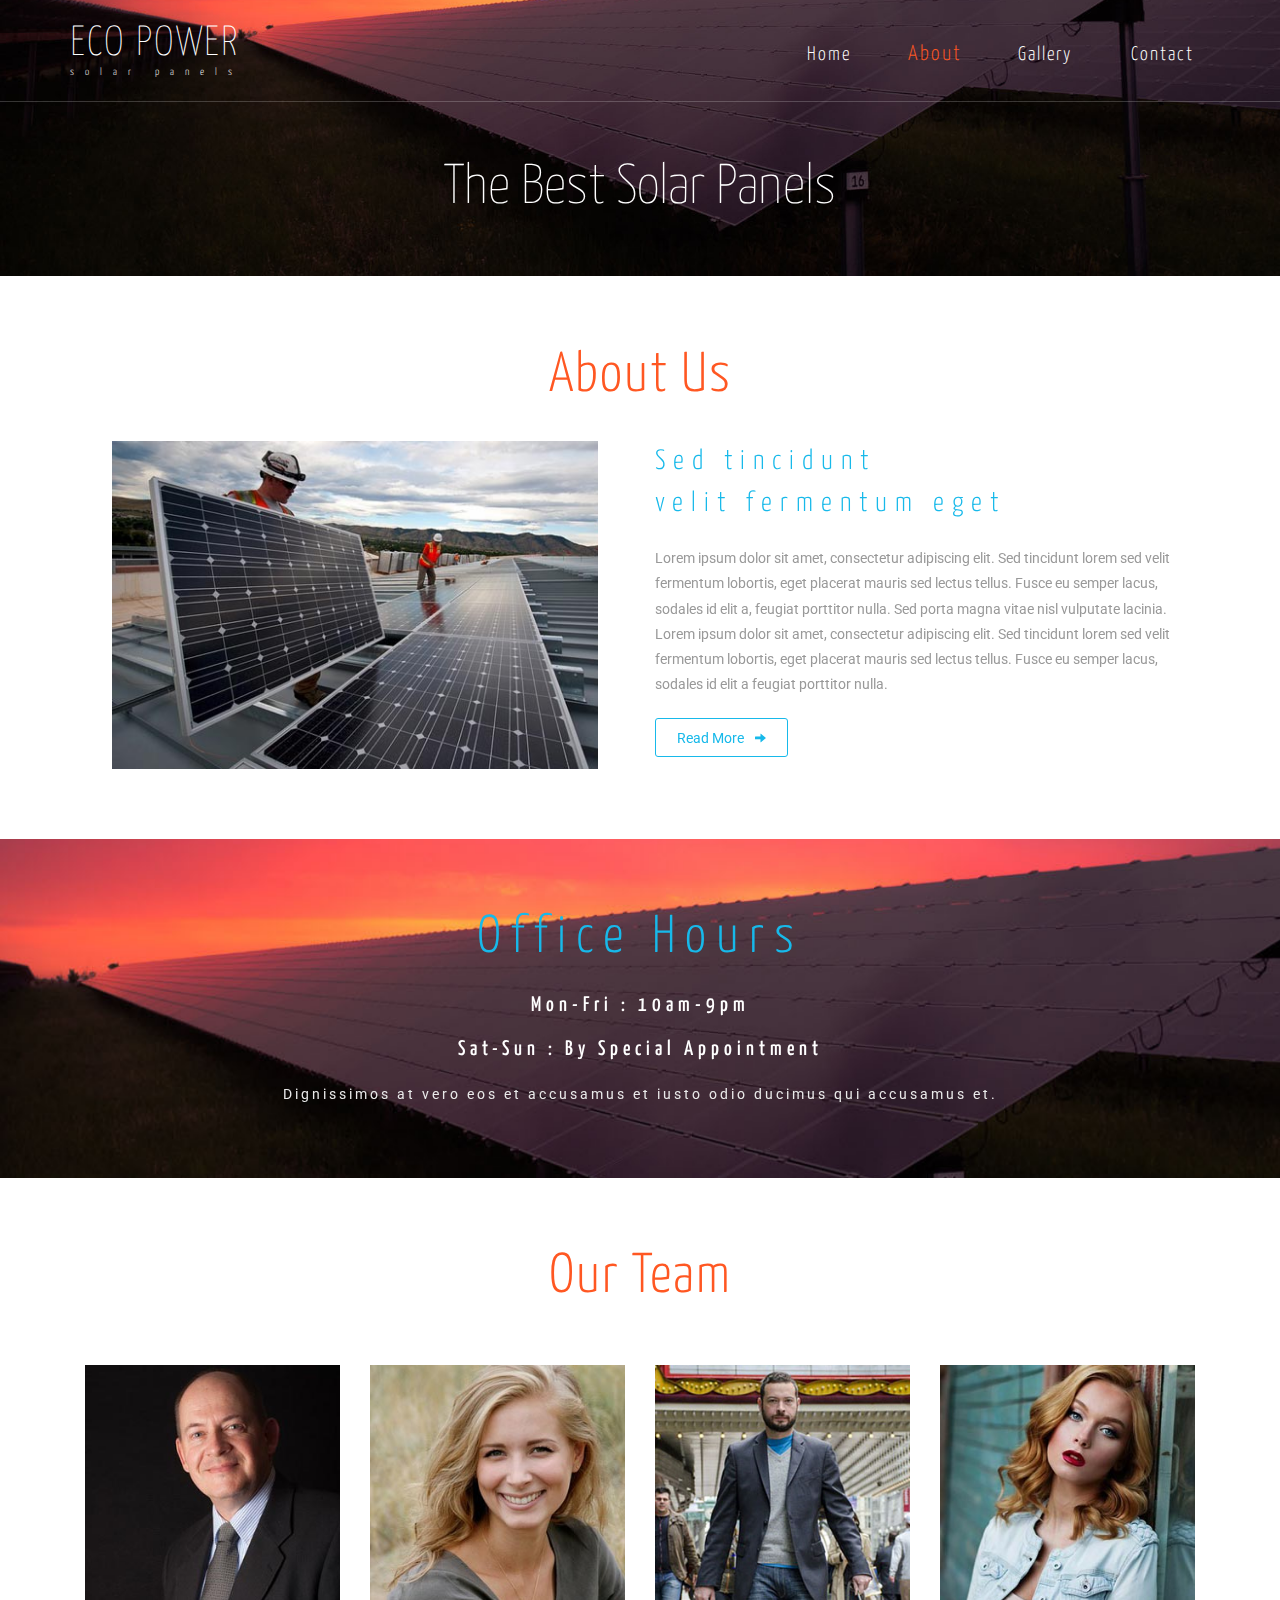
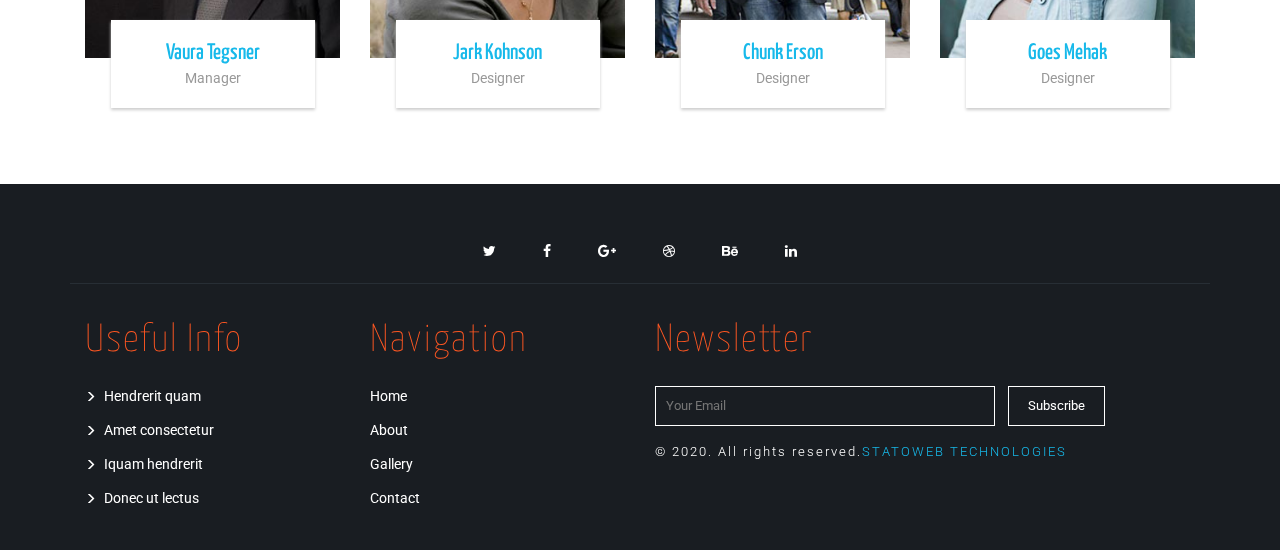
==== commit 00def322: "Update about.html" ====
--- a/about.html
+++ b/about.html
@@ -197,7 +197,7 @@
 						<div class="clearfix"> </div>
 					</form> 
 					<div class="copy-w3lsright"> 
-						<p>© 2017 Eco Power. All rights reserved.</p>
+						<p>© 2020. All rights reserved.<a href="http://statowebtech.co/">STATOWEB TECHNOLOGIES</a></p>
 					</div> 
 				</div> 
 				<div class="clearfix"> </div>
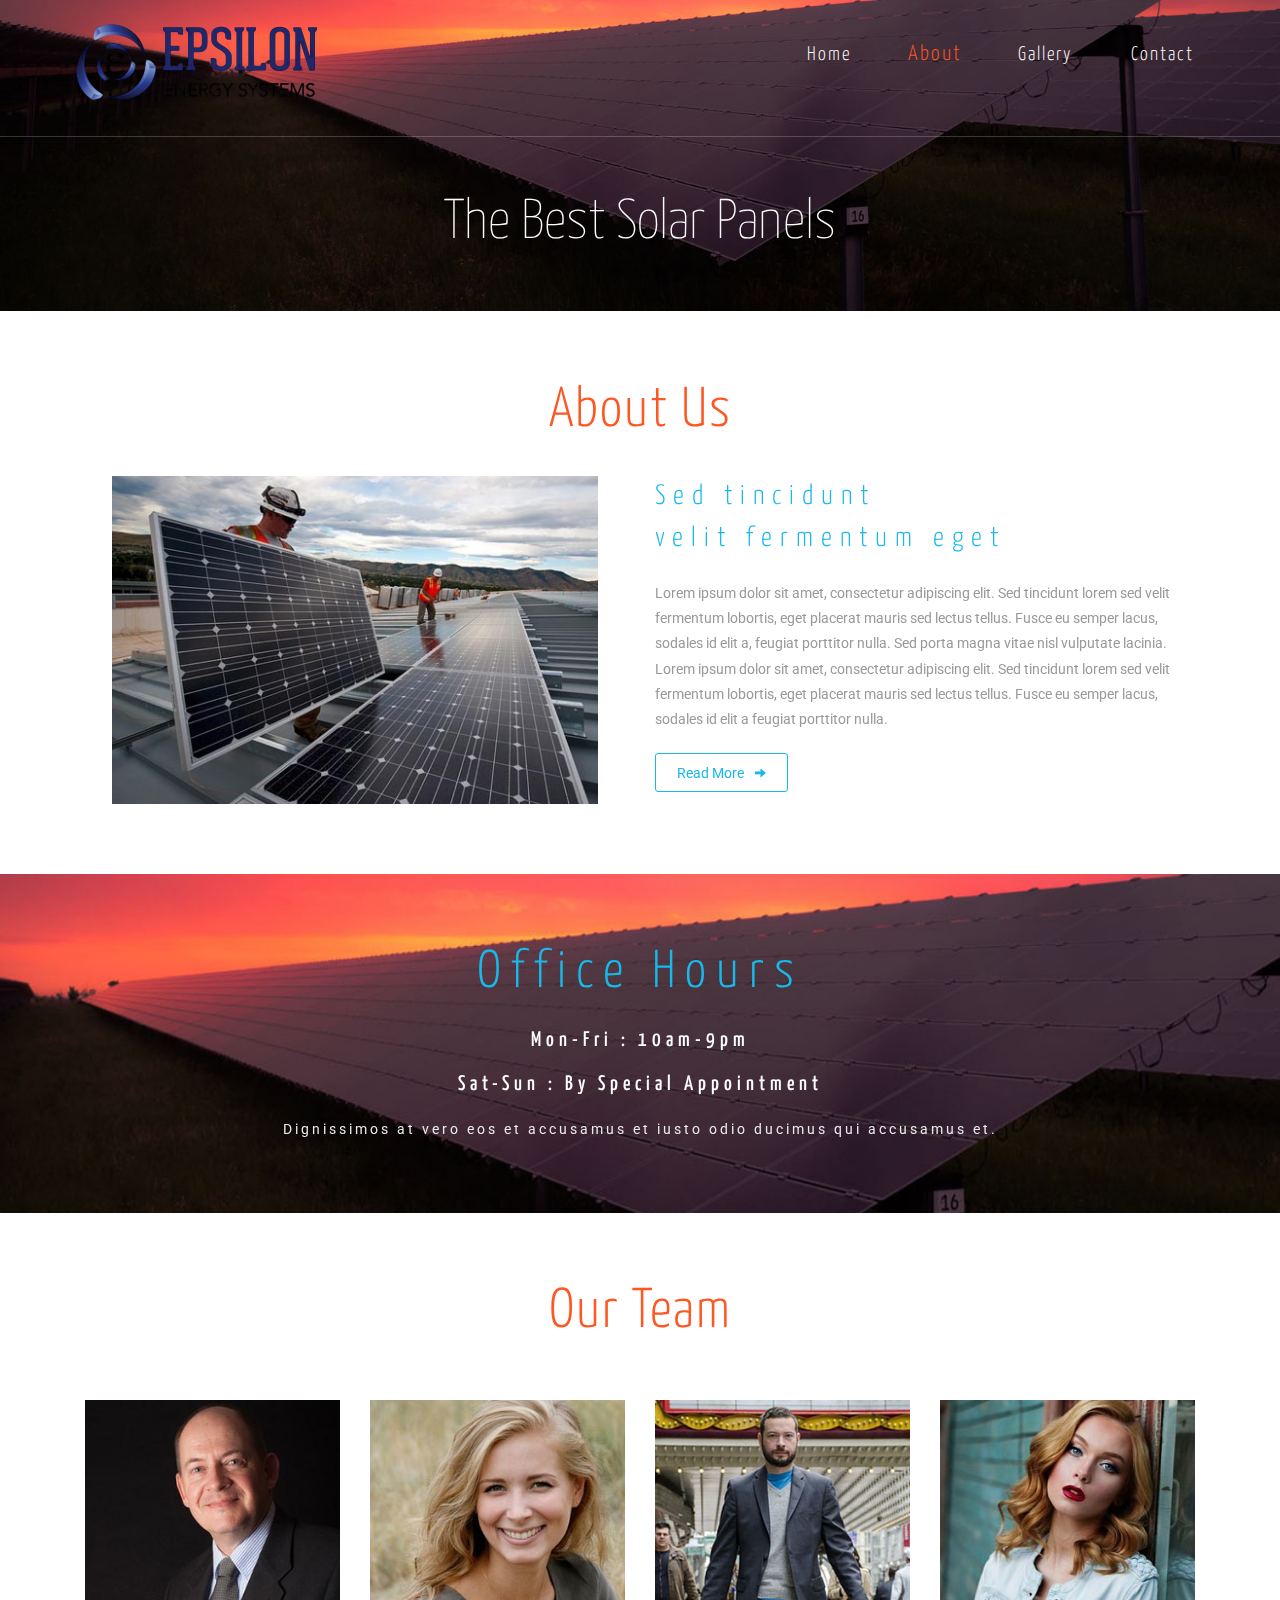
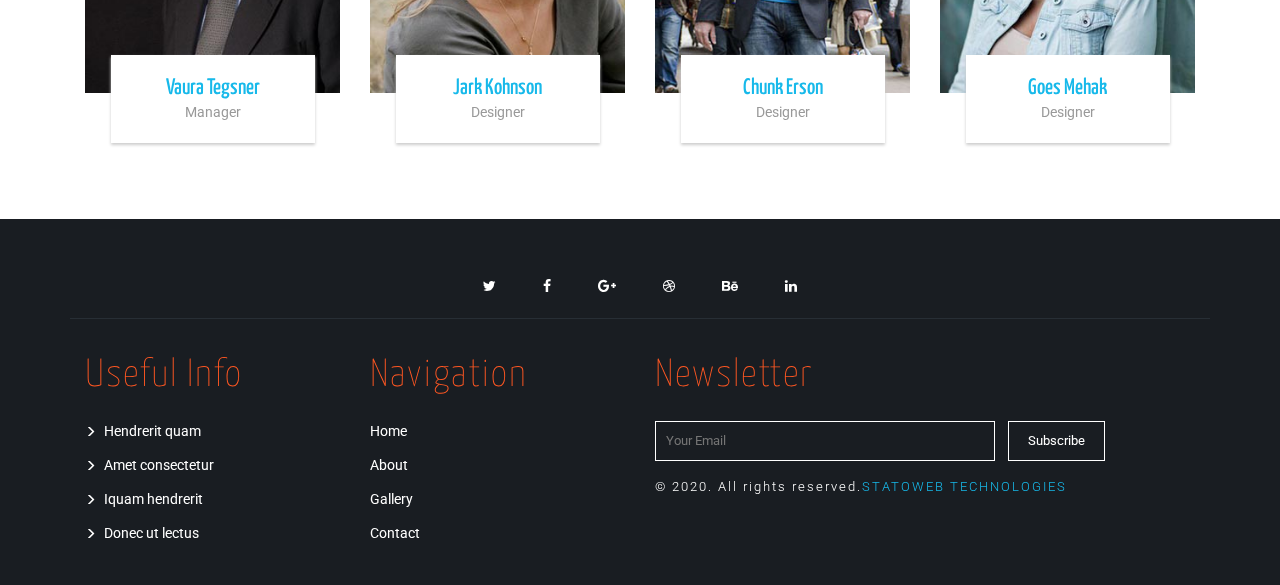
==== commit 2eb93aae: "Update about.html" ====
--- a/about.html
+++ b/about.html
@@ -31,7 +31,7 @@
 							<span class="icon-bar"></span>
 							<span class="icon-bar"></span>
 						</button>  
-						<h1><a href="index.html">ECO POWER<span>solar panels</span> </a></h1> 
+						<h1><a href="index.html"><img src="images/logo.png" alt=" " class="img-responsive"/> </a></h1> 
 					</div>
 					<!-- Collect the nav links, forms, and other content for toggling -->
 					<div class="collapse navbar-collapse" id="bs-example-navbar-collapse-1">
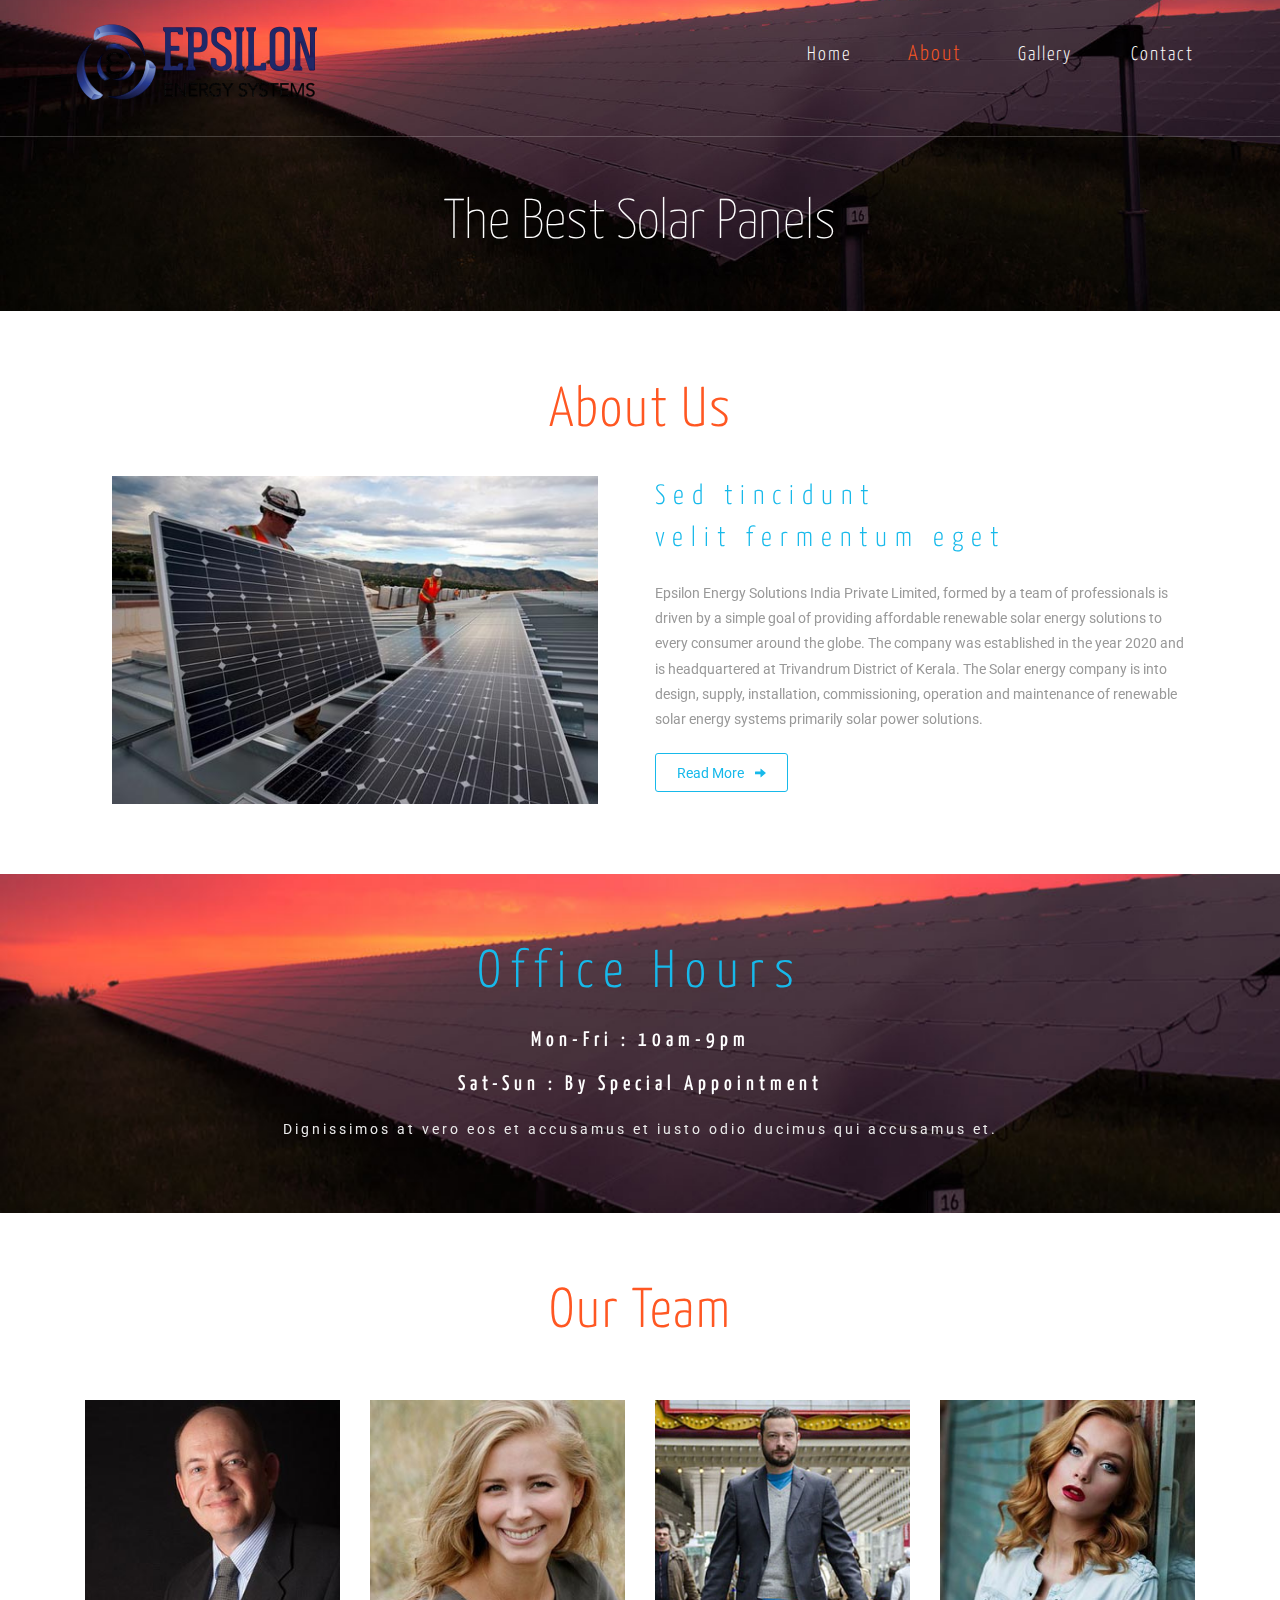
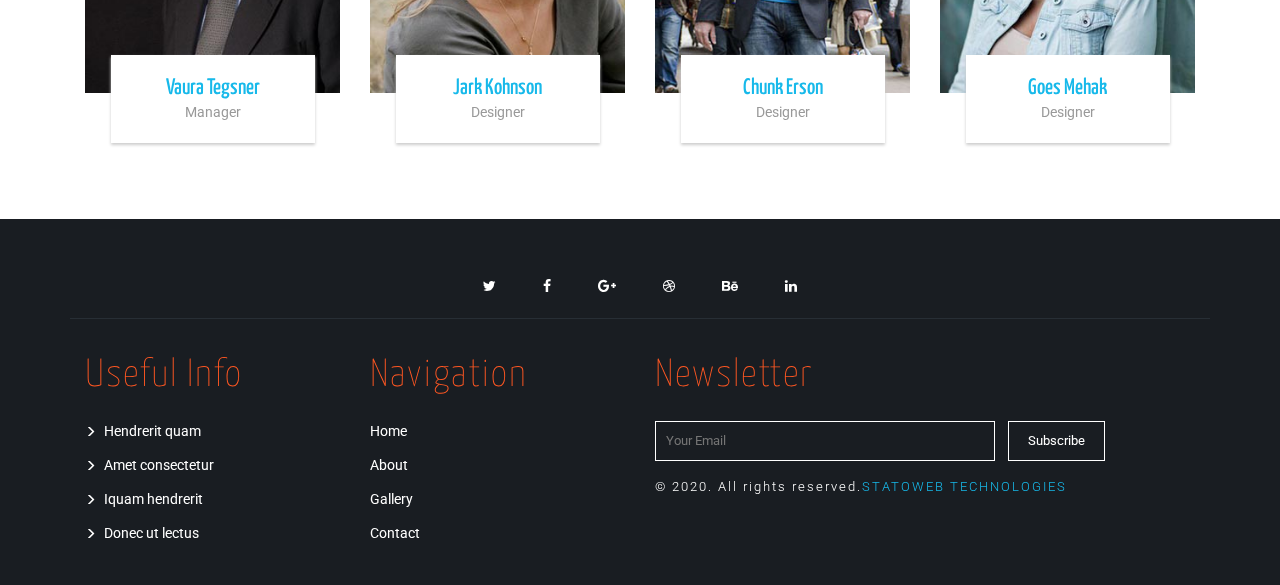
==== commit c55551f0: "Update about.html" ====
--- a/about.html
+++ b/about.html
@@ -73,8 +73,7 @@
 			</div>
 			<div class="col-sm-6 about-w3left"> 
 				<h4>Sed tincidunt <br> velit fermentum eget</h4>
-				<p>Lorem ipsum dolor sit amet, consectetur adipiscing elit. Sed tincidunt lorem sed velit fermentum lobortis, eget placerat mauris sed lectus tellus. Fusce eu semper lacus, sodales id elit a, feugiat porttitor nulla. Sed porta magna vitae nisl vulputate lacinia.
-					Lorem ipsum dolor sit amet, consectetur adipiscing elit. Sed tincidunt lorem sed velit fermentum lobortis, eget placerat mauris sed lectus tellus. Fusce eu semper lacus, sodales id elit a feugiat porttitor nulla.</p>
+				<p>Epsilon Energy Solutions India Private Limited, formed by a team of professionals is driven by a simple goal of providing affordable renewable solar energy solutions to every consumer around the globe. The company was established in the year 2020 and is headquartered at Trivandrum District of Kerala. The Solar energy company is into design, supply, installation, commissioning, operation and maintenance of renewable solar energy systems primarily solar power solutions.</p>
 				<a href="single.html" class="button button-isi"><span>Read More</span><i class="icon glyphicon glyphicon-arrow-right"></i></a>
 			</div>  
 			<div class="clearfix"> </div>
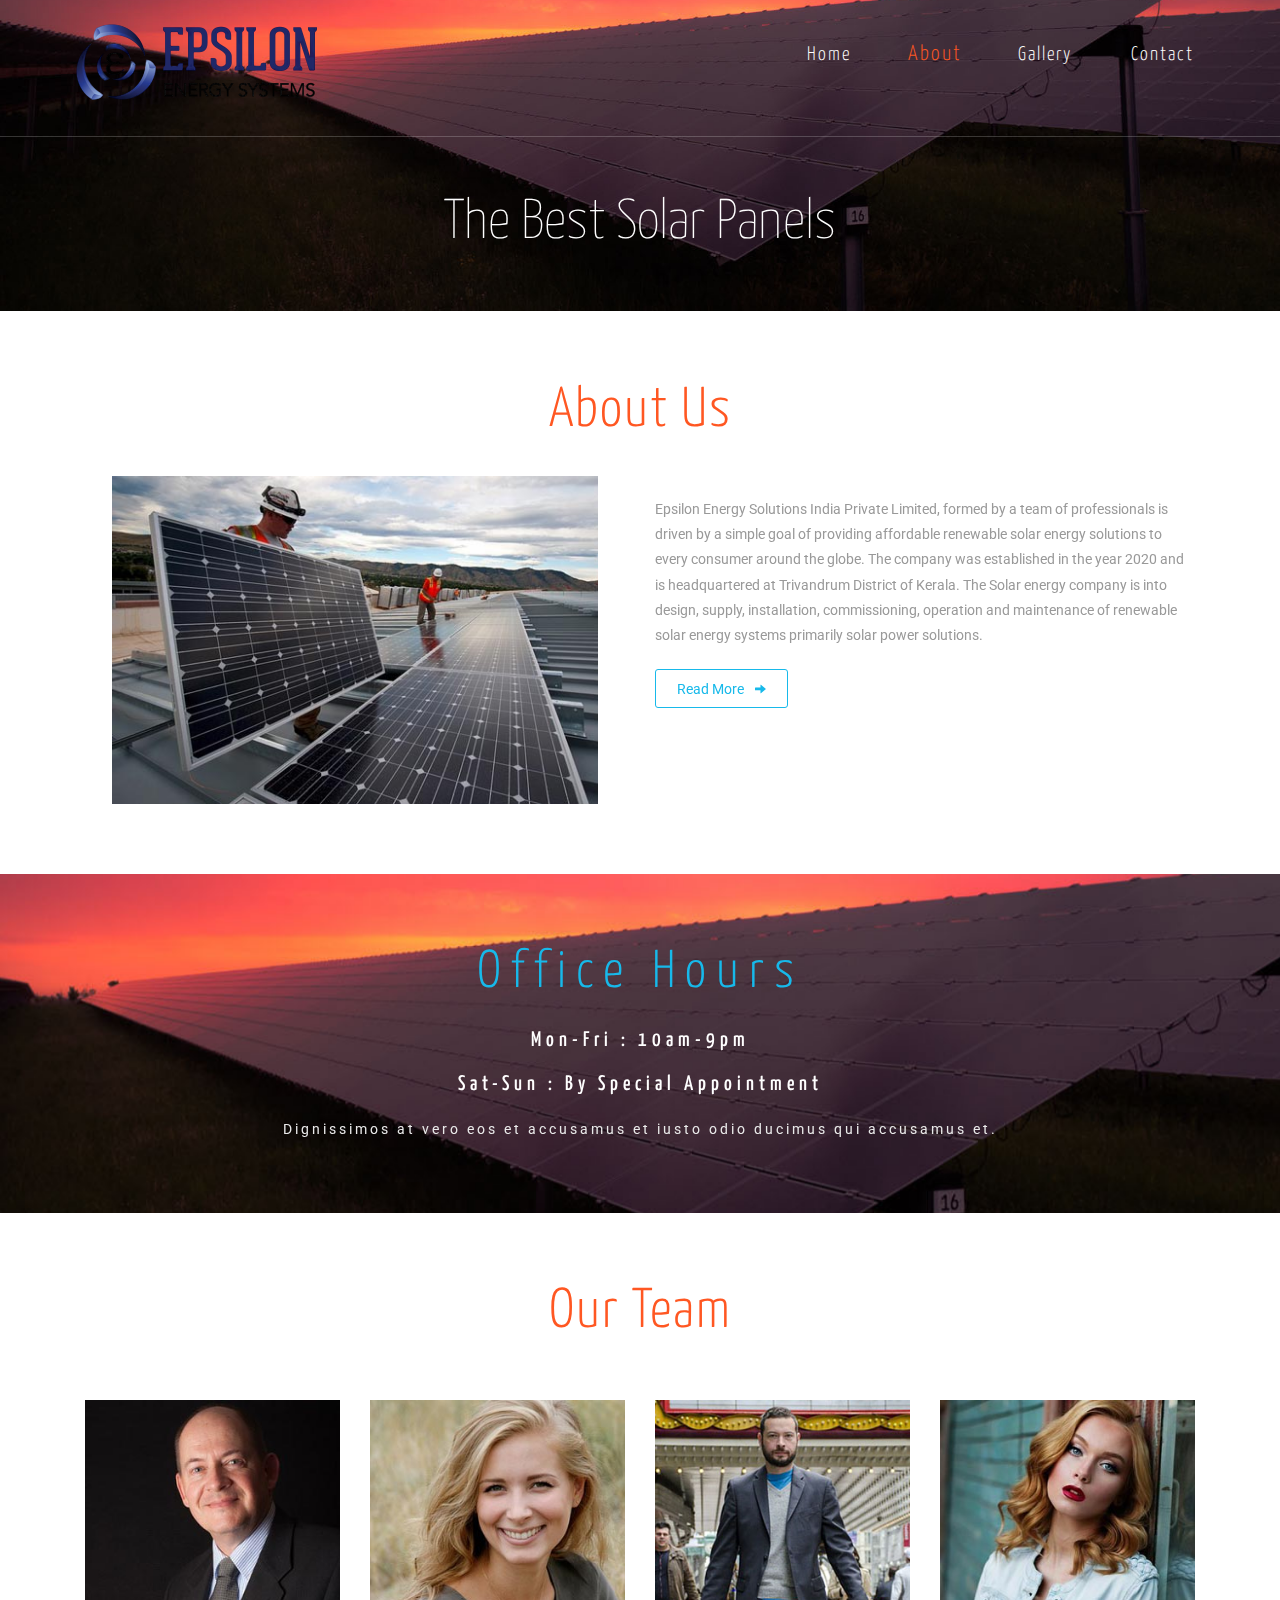
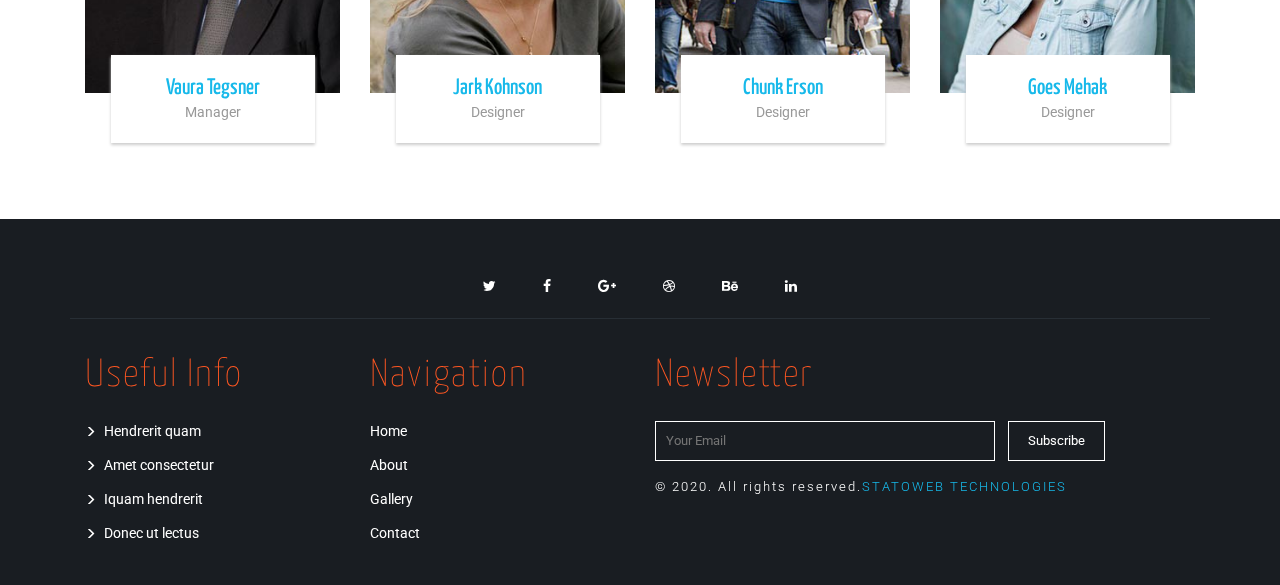
==== commit ebed3a1c: "Update about.html" ====
--- a/about.html
+++ b/about.html
@@ -72,7 +72,7 @@
 				<img src="images/img2.jpg" alt=""/>
 			</div>
 			<div class="col-sm-6 about-w3left"> 
-				<h4>Sed tincidunt <br> velit fermentum eget</h4>
+				
 				<p>Epsilon Energy Solutions India Private Limited, formed by a team of professionals is driven by a simple goal of providing affordable renewable solar energy solutions to every consumer around the globe. The company was established in the year 2020 and is headquartered at Trivandrum District of Kerala. The Solar energy company is into design, supply, installation, commissioning, operation and maintenance of renewable solar energy systems primarily solar power solutions.</p>
 				<a href="single.html" class="button button-isi"><span>Read More</span><i class="icon glyphicon glyphicon-arrow-right"></i></a>
 			</div>  
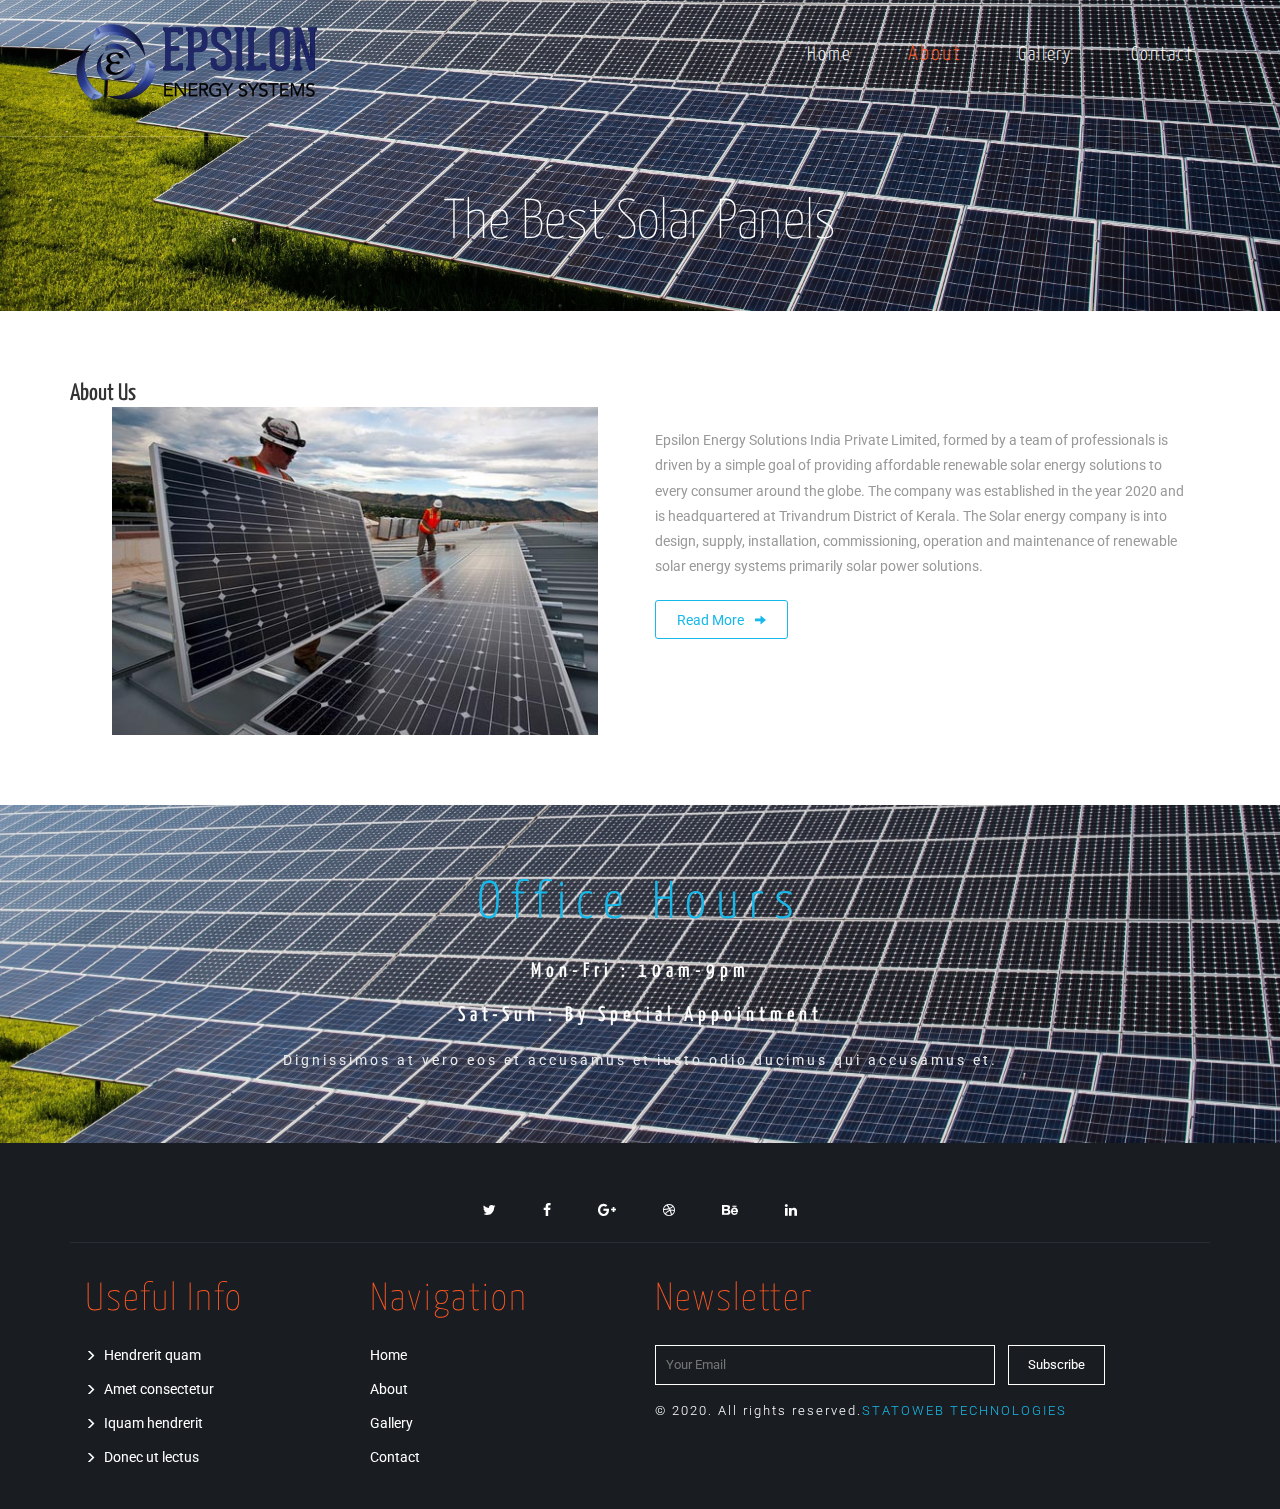
==== commit 66f2500d: "Update about.html" ====
--- a/about.html
+++ b/about.html
@@ -90,7 +90,7 @@
 		</div>
 	</div>
 	<!-- //about-slid -->
-	<!-- about-team -->
+	<!-- about-team --
 	<div class="team">		
 		<div class="container">
 			<h3 class="agileits-title">Our Team</h3>    
--- a/css/style.css
+++ b/css/style.css
@@ -285,7 +285,7 @@
 }
 /*-- //banner-bottom --*/  
 /*-- features --*/
-h3.agileits-title,h2.agileits-title{
+h3.-title,h2.agileits-title{
     text-align: center;
     font-size: 4em;
     color: #FF5722;
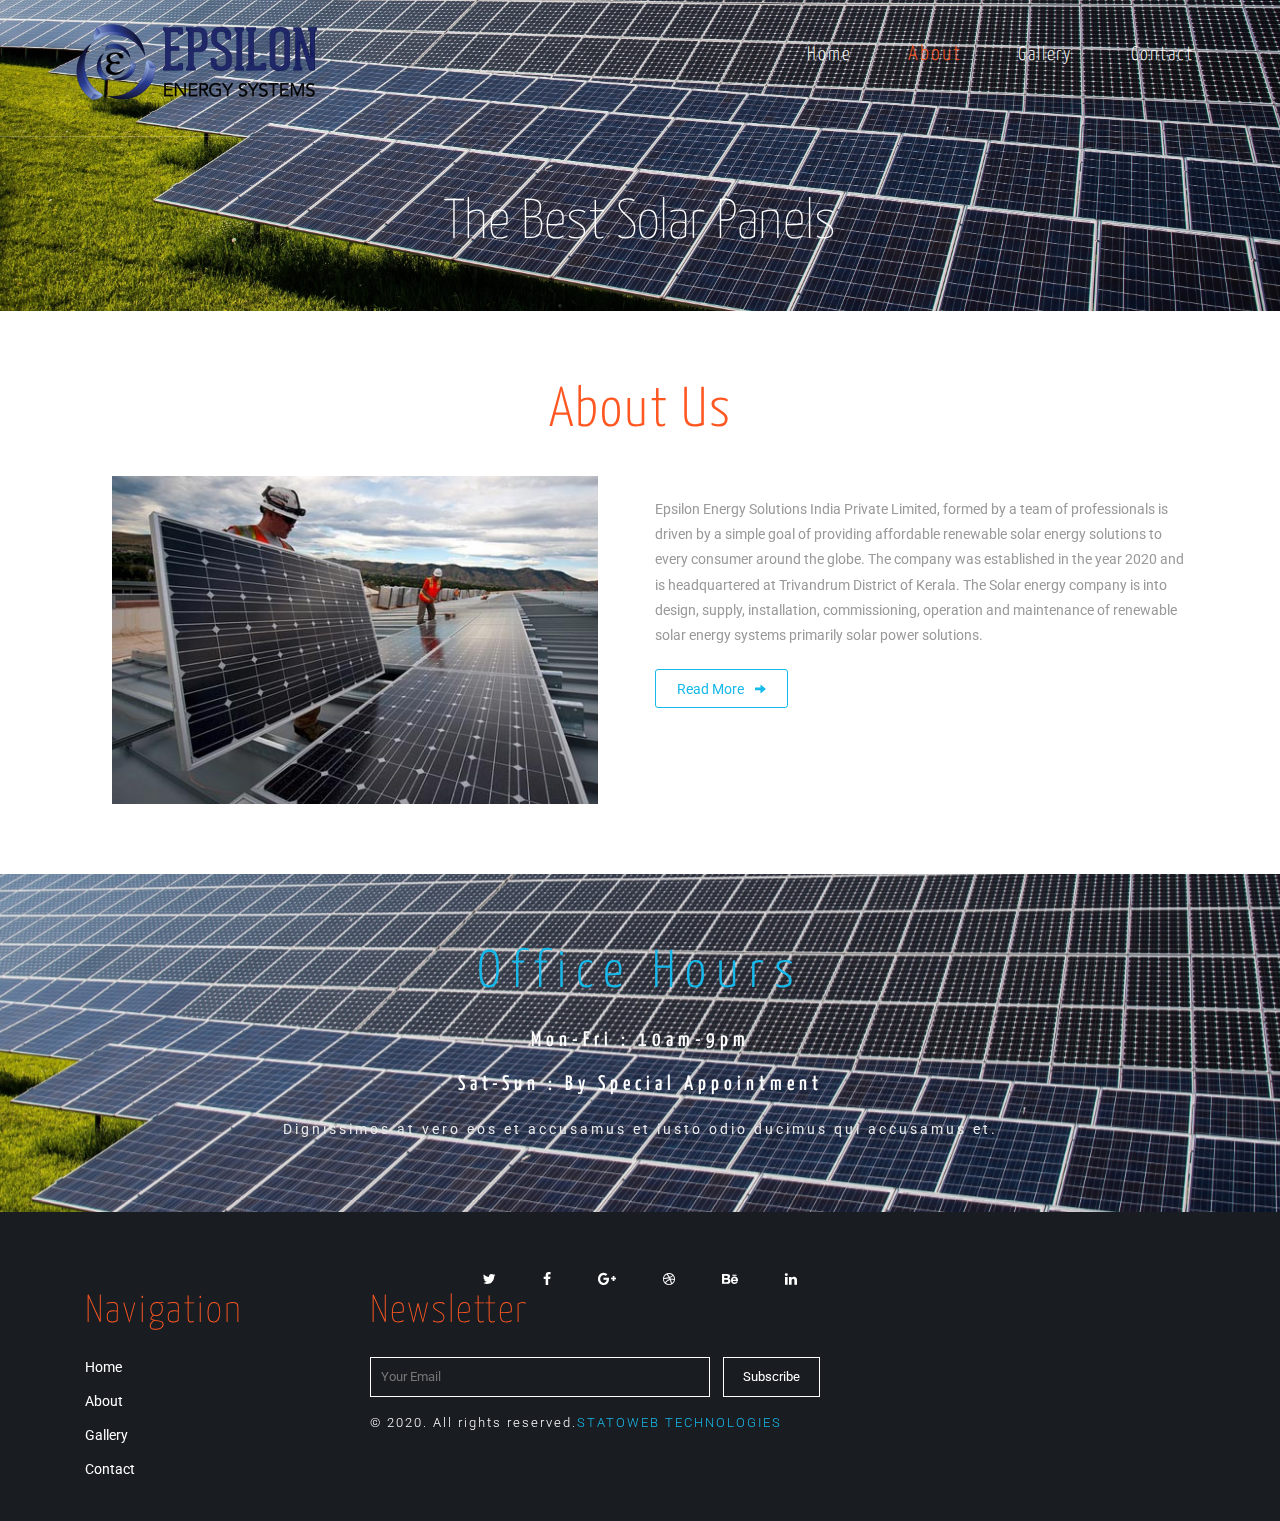
==== commit 4409e4c0: "Update about.html" ====
--- a/about.html
+++ b/about.html
@@ -1,7 +1,7 @@
 <!DOCTYPE html>
 <html lang="en">
 <head>
-<title>Eco Power an Industrial Category Bootstrap Responsive website Template | About </title>
+<title>EPSILON| About </title>
 <meta name="viewport" content="width=device-width, initial-scale=1">
 <meta http-equiv="Content-Type" content="text/html; charset=utf-8" />
 <meta name="keywords" content="Eco Power Responsive web template, Bootstrap Web Templates, Flat Web Templates, Android Compatible web template, 
@@ -169,16 +169,7 @@
 					<a href="#" class="social-button in"><i class="fa fa-linkedin"></i></a> 
 				</div>  	
 			</div>
-			<div class="footer-btm-agileinfo">
-				<div class="col-md-3 col-xs-3 footer-grid">
-					<h3>Useful Info</h3>
-					<ul>
-						<li><a href="single.html"><i class="glyphicon glyphicon-menu-right"></i>Hendrerit quam</a></li>
-						<li><a href="single.html"><i class="glyphicon glyphicon-menu-right"></i>Amet consectetur </a></li>
-						<li><a href="single.html"><i class="glyphicon glyphicon-menu-right"></i>Iquam hendrerit</a></li>
-						<li><a href="single.html"><i class="glyphicon glyphicon-menu-right"></i>Donec ut lectus </a></li>
-					</ul>
-				</div> 
+			
 				<div class="col-md-3 col-xs-3 footer-grid w3social">
 					<h3>Navigation</h3> 
 					<ul>
--- a/css/style.css
+++ b/css/style.css
@@ -1,2729 +1,2729 @@
-body{
-	margin:0;
-	font-family: 'Roboto', sans-serif;
-	background: #fff;  
-}
-body a{
-	transition: 0.5s all;
-	-webkit-transition: 0.5s all;
-	-moz-transition: 0.5s all;
-	-o-transition: 0.5s all;
-	-ms-transition: 0.5s all;
-	text-decoration:none;
-	outline:none;
-}
-h1,h2,h3,h4,h5,h6{
-	margin:0;
-	font-family: 'Yanone Kaffeesatz', sans-serif;
-}
-p{
-	margin:0;
-}
-ul,label{
-	margin:0;
-	padding:0;
-}
-body a:hover,body a:focus{
-	text-decoration:none;
-	outline: none;
-} 
-/*-- banner --*/
-.agileits-banner {
-	background:url(../images/1.jpg)no-repeat center 0px;
-	-webkit-background-size:cover;
-	background-size:cover;
-	-moz-background-size:cover;
-	position: relative; 
-}  
-/*-- logo --*/ 
-.w3llogo h1 {
-    font-size: 3em;
-    font-weight: 100;
-    letter-spacing: 2px;
-}
-.w3llogo h1 a {
-    display: inline-block;
-    color: #fff; 
-}
-.w3llogo h1 a span {
-    font-size: .25em;
-    letter-spacing: 11px;
-    display: block; 
-    font-weight: 300;
-}
-/*-- //logo --*/
-/*-- top-nav --*/
-.w3menu.navbar-left {
-    margin-left: 12em;
-}
-.top-nav {
-    z-index: 999;
-    padding: 1.5em 0 1em;
-    border-bottom: 1px solid rgba(255, 255, 255, 0.2);
-}
-nav.navbar.navbar-default {
-    background-color: inherit;
-    border: none;
-    margin: 0;
-}
-ul.nav.navbar {
-    text-align: center;
-    margin: 1.4em 0 0;
-    min-height: inherit;
-}
-.top-nav ul li {
-    margin: 0 0 0 4em;
-    display: inline-block;
-}
-/* Effect 11: text fill based on Lea Verou's animation http://dabblet.com/gist/6046779 */
-.top-nav ul li a {
-    text-decoration: none;
-    letter-spacing: 2px;
-    font-size: 1.4em;
-    color: #fff;
-    position: relative;
-    font-weight: 300;
-    padding: 0;
-    display: inline-block;
-    font-family: 'Yanone Kaffeesatz', sans-serif;
-}
-.nav > li > a:hover, .nav > li > a:focus {
-    background: none;
-} 
-.top-nav ul li a:hover, .top-nav ul li a.active {
-    color: #FF5722 !important;
-    -webkit-border-radius: 2px;
-    -moz-border-radius: 2px;
-    border-radius: 2px;
-	-webkit-transform: scale(1.1);
-	-moz-transform: scale(1.1);
-	-o-transform: scale(1.1);
-	-ms-transform: scale(1.1);
-	transform: scale(1.1);
-}
-.top-nav .open > .dropdown-menu {
-    display: block;
-    background: rgba(0, 0, 0, 0.12);
-    margin-top: 2.3em;
-    left: -73%;
-}
-.top-nav .open > .dropdown-menu li {
-    margin: 0;
-	display: block;
-	overflow:hidden;
-}
-.top-nav .open > .dropdown-menu li a {
-    display: block;
-    color: #fff;
-    font-size: 1.1em;
-    padding: 0.5em 1em;
-    text-align: center;
-    letter-spacing: 2px;
-}
-.top-nav .nav .open > a, .nav .open > a:hover, .nav .open > a:focus {
-    color: #FF5722;
-    border: none;
-    background: none;
-}
-.top-nav .dropdown-menu > li > a:hover, .dropdown-menu > li > a:focus {
-    color: #FF5722;
-    text-decoration: none;
-    background-color: transparent;
-}
-.navbar-right { 
-    margin-right: 0;
-}
-/*-- //top-nav --*/
-/*-- banner-text --*/  
-.banner-w3text {
-    text-align: center;
-    padding: 19em 0;
-}
-.banner-w3text #vertical-ticker {
-    height: 80px;
-    margin: 0;
-    padding: 0;
-    list-style: none;
-    overflow: hidden;
-}
-.banner-w3text #vertical-ticker li ,.banner-w3text h2{
-    display: block;
-    color: #fff;
-    text-align: center;
-    font-size: 5em;
-    font-weight: 100;
-    font-family: 'Yanone Kaffeesatz', sans-serif;
-	text-transform: capitalize;
-}
-/*-- social-icons --*/  
-.w3ls-bnr-icons.social-icon {
-    margin-top: 4em;
-}
-.social-icon a {
-    font-size: 1em;
-    color: #fff;
-    margin: 0 1.5em;
-    border: 1px solid transparent;
-    display: inline-block;
-    text-align: center;
-    position: relative;
-    z-index: 999;
-    -webkit-transition: .5s all;
-    -moz-transition: .5s all;
-    -o-transition: .5s all;
-    -ms-transition: .5s all;
-    transition: .5s all;
-}
-.social-icon a:hover {
-    color: #1da1f2;
-	-webkit-transform: scale(1.5);
-	-moz-transform: scale(1.5);
-	-o-transform: scale(1.5);
-	-ms-transform: scale(1.5);
-    transform: scale(1.5);
-}
-.social-icon a.twit:hover {
-    color: #1da1f2; 
-}
-.social-icon a.social-button.fb:hover {
-	color: #3b5998;
-}
-.social-icon a.social-button.ggl:hover {
-	color: #dd4b39;
-}
-.social-icon a.social-button.drbl:hover {
-	color: #ea4c89;
-}
-.social-icon a.social-button.be:hover {
-	color: #1769ff;
-}
-.social-icon a.social-button.in:hover {
-	color: #0077b5;
-}
-/*-- //social-icons --*/
-/*-- //banner-text --*/
-/*-- banner-bottom --*/
-.welcome,.stats,.services,.about,.about-slid,.team,.contact,.gallery,.codes{
-	padding:5em 0;
-}
-p{
-	font-size:1em;
-	color:#999;
-	line-height:1.8em; 
-}
-.effect-ruby {
-    position: relative;
-    overflow: hidden;
-    background-color: #000;
-    height: 200px;
-}
-.effect-ruby img {
-	position: relative;
-	display: block;
-	min-height: 100%;
-	max-width: 100%;
-	opacity: 0.8;
-} 
-.effect-ruby .agile-caption {
-    padding: 2em;
-    -webkit-backface-visibility: hidden;
-    backface-visibility: hidden;
-	position: absolute;
-	top: 0;
-	left: 0;
-	width: 100%;
-	height: 100%;
-} 
-.effect-ruby img {
-	opacity: 0.7;
-	-webkit-transition: opacity 0.35s, -webkit-transform 0.35s;
-	transition: opacity 0.35s, transform 0.35s;
-	-webkit-transform: scale(1.15);
-	transform: scale(1.15);
-} 
-.effect-ruby:hover img {
-	opacity: 0.5;
-	-webkit-transform: scale(1);
-	transform: scale(1);
-} 
-.effect-ruby h3 {
-    color: #fff;
-    font-size: 2.2em;
-    font-weight: 200;
-    letter-spacing: 2px;
-    background: rgba(0, 0, 0, 0.69);
-    display: inline-block;
-    padding: 6px 12px;
-    margin-top: 8%;
-    -webkit-transition: -webkit-transform 0.35s;
-    transition: transform 0.35s;
-    -webkit-transform: translate3d(0,20px,0);
-    transform: translate3d(0,25px,0);
-}
-.effect-ruby p {
-    color: #fff;
-    margin-top: 1em;
-    padding: 0.5em;
-    border: 1px solid #fff;
-    opacity: 0;
-    -webkit-transition: opacity 0.35s, -webkit-transform 0.35s;
-    transition: opacity 0.35s, transform 0.35s;
-    -webkit-transform: translate3d(0,20px,0) scale(1.1);
-    transform: translate3d(0,20px,0) scale(1.1);
-    text-align: center;
-	font-weight: 300;
-    letter-spacing: 2px;
-}
-.effect-ruby:hover h3 {
-	-webkit-transform: translate3d(0,0,0);
-	transform: translate3d(0,0,0);
-} 
-.effect-ruby:hover p {
-	opacity: 1;
-	-webkit-transform: translate3d(0,0,0) scale(1);
-	transform: translate3d(0,0,0) scale(1);
-}
-/*-- //banner-bottom --*/  
-/*-- features --*/
-h3.-title,h2.agileits-title{
-    text-align: center;
-    font-size: 4em;
-    color: #FF5722;
-    margin-bottom: 0.6em;
-    font-weight: 300;
-    letter-spacing: 2px;
-} 
-.features h2.agileits-title { 
-    margin-bottom: 0.1em;
-}
-.features p.pagile-text {
-    width: 72%;
-    margin: 0 auto 5em;
-    text-align: center;
-}
-.features-right img {
-    width: initial;
-}
-.features-grid.features-grid-mdl {
-    margin: 2.5em 0;
-}
-.features h4 {
-    font-size: 2em;
-    margin-bottom: .2em;
-    color: #333;
-    font-weight: 300;
-}
-.features-grid-left {
-    text-align: center;
-}
-.features i.fa {
-    font-size: 1.6em;
-    padding: 0.8em;
-    border: 1px solid ;
-    color: #17b9ea;
-    -webkit-border-radius: 50%;
-    -moz-border-radius: 50%;
-    -o-border-radius: 50%;
-    -ms-border-radius: 50%;
-    border-radius: 50%;
-	-webkit-transition:.5s all;
-	-moz-transition:.5s all;
-	-o-transition:.5s all;
-	-ms-transition:.5s all;
-	transition:.5s all;
-}
-.features-grid:hover i.fa {
-    color: #FF5722;
-	-webkit-transform:rotatey(180deg);
-	-moz-transform:rotatey(180deg);
-	-o-transform:rotatey(180deg);
-	-ms-transform:rotatey(180deg);
-	transform:rotatey(180deg);
-}
-/*-- //features --*/
-/*-- stats --*/ 
-.stats{
-    background: url(../images/bg1.jpg)no-repeat center 0px fixed;
-    background-size: cover;
-	background:#FF5722;
-	margin-top:6em;
-}
-.stats-agileinfo{ 
-	text-align: center;
-} 
- 
-.stats-agileinfo h6 {
-    font-weight: 900;
-    letter-spacing: 5px;
-    margin: 1em 0 0;
-    font-size: 1.5em;
-    color: #fff;
-}
-.numscroller {
-    font-size: 2em;
-    font-weight: 300;
-    color: #fff;
-    border: 2px solid #fff;
-    display: inline-block;
-    padding: 1em 0;
-    width: 100px;
-    height: 100px;
-    border-radius: 50%;
-}
-/*-- //stats --*/
-/*-- services --*/
-.services h3.agileits-title {
-    text-align: left;
-} 
-.services-grid{
-    text-align:center;
-}
-.services-grid.srvs-wthree-mdl {
-    margin: 3.5em 0;
-}
-.services-grid i.fa {
-    font-size: 4em;
-    color: #17b9ea;
-	-webkit-transition: .5s all;
-	-moz-transition: .5s all;
-	-o-transition: .5s all;
-	-ms-transition: .5s all;
-    transition: .5s all;
-	-moz-opacity: .4;
-    opacity: .4;
-}
-.services-grid h5 {
-    font-size: 1.5em;
-    margin-top: 0.5em;
-    color: #333;
-    font-weight: 300;
-}
-.services-grid:hover i.fa {
-	-webkit-transform: translatey(-10px) scale(0.8);
-	-moz-transform: translatey(-10px) scale(0.8);
-	-o-transform: translatey(-10px) scale(0.8);
-	-ms-transform: translatey(-10px) scale(0.8);
-    transform: translatey(-10px) scale(0.8);
-	-moz-opacity: 1;
-    opacity: 1;
-}
-/*-- //services --*/
-/*-- footer start here --*/ 
-.footer-agile {
-    padding: 4em 0 3em;
-    background:#191d22; 
-}   
-.footer-top-agileinfo{
-	text-align:center;
-}
-.footer-btm-agileinfo {
-    border-top: 1px solid #272e35;
-    padding-top: 2.5em;
-    margin-top: 1.5em;
-}    
-.footer-grid h3 {
-    font-size: 2.8em;
-    color: #ff5722;
-    margin-bottom: 0.6em;
-    font-weight: 200;
-    letter-spacing: 2px;
-}
-.footer-grid li {
-    display: block;
-    margin: 1em 0 0;
-	font-size:1em;
-}
-.footer-grid  li a {
-    color:#fff;
-}
-.footer-grid  li a i.glyphicon{
-    margin-right: 8px;
-	font-size: .8em;
-}
-.footer-grid  li a:hover { 
-    color: #17b9ea;
-}  
-.footer-grid form {
-    position: relative;
-} 
-.footer-grid input[type="email"] {
-    width: 63%;
-    padding: 0.8em;
-    font-size: 0.9em;
-    float: left;
-    color: #fff;
-    outline: none;
-    border: 1px solid #fff;
-    background: none;
-    -webkit-appearance: none;
-    transition: 0.5s all;
-    -webkit-transition: 0.5s all;
-    -moz-transition: 0.5s all;
-} 
-.footer-grid form:hover input[type="email"] {
-	border-color:#17b9ea;
-} 
-.footer-grid input[type="submit"] {
-    float: left;
-    color: #fff;
-    font-size: .9em;
-    outline: none;
-    padding: 0.8em 1.5em;
-    border: 1px solid #FFF;
-    transition: 0.5s all;
-    -webkit-transition: 0.5s all;
-    -moz-transition: 0.5s all;
-    -webkit-appearance: none;
-    background: none;
-    margin-left: 1em;
-} 
-.footer-grid form:hover input[type="submit"]{
-    background-color: #17b9ea;
-    border-color: #17b9ea;
-} 
-.footer-grid li a:hover{
-   color: #17b9ea;
-} 
-.copy-w3lsright p {
-    color: #fff;
-    margin-top: 1.2em;
-    letter-spacing: 2px;
-    font-weight: 300;
-    font-size: .9em;
-}
-.copy-w3lsright p a{ 
-    color: #17b9ea;
-	text-decoration:none;
-	-webkit-transition:.5s all;
-	-moz-transition:.5s all;
-	transition:.5s all;
-}
-.copy-w3lsright p a:hover{ 
-    color: #fff; 
-}
-/*-- //footer end here --*/ 
-/*-- slider-up-arrow --*/
-#toTop {
-	display: none;
-	text-decoration: none;
-	position: fixed;
-	bottom: 3%;
-	right: 3%;
-	overflow: hidden;
-	width: 32px;
-	height: 32px;
-	border: none;
-	text-indent: 100%;
-	background: url("../images/move-up.png") no-repeat 0px 0px;
-}
-#toTopHover {
-	width: 32px;
-	height: 32px;
-	display: block;
-	overflow: hidden;
-	float: right;
-	opacity: 0;
-	-moz-opacity: 0;
-	filter: alpha(opacity=0);
-}
-/*-- //slider-up-arrow --*/ 
-/*-- about-page --*/ 
-.about-w3lsbnr .banner-w3text{
-    padding: 5em 0;
-}
-.agileits-banner.about-w3lsbnr {
-    background-position: center bottom;
-}
-.jarallax {
-    position: relative;
-    background-size: cover;
-    background-repeat: no-repeat;
-    background-position: 50% 50%;
-}
-/*-- about --*/
-.about-w3right {
-    padding: 0 3em;
-} 
-.about h4 {
-    font-size: 2em;
-    color: #17b9ea;
-    line-height: 1.5em;
-    letter-spacing: 8px;
-    font-weight: 300;
-}
-.about-w3left p {
-    margin-top:1.5em;
-}
-.about-w3left ul li {
-    display: block;
-    font-size: 1em;
-    color: #999;
-    margin-top: 1em;
-}
-.about-w3left ul li  span.glyphicon {
-    padding-right: 6px;
-}
-.about-w3right img {
-    width: 100%;
-}
-/*-- button style --*/
-.button {
-    display: inline-block;
-    margin-top: 1.5em;
-    padding: 0.6em 1.5em;
-    background: none;
-    color: #17b9ea;
-    vertical-align: middle;
-    position: relative;
-    z-index: 1;
-    -webkit-backface-visibility: hidden;
-    -moz-osx-font-smoothing: grayscale;
-    border: 1px solid #17b9ea; 
-    overflow: hidden;
-    font-size: 1em;
-	-webkit-transition: .5s all;
-	-moz-transition: .5s all; 
-    transition: .5s all; 
-	-webkit-border-radius: 3px;
-	-moz-border-radius: 3px; 
-	border-radius: 3px;
-}
-.button:focus {
-	outline: none;
-} 
-/* Isi */ 
-.button-isi::before {
-	content: '';
-	z-index: -1;
-	position: absolute;
-	top: 50%;
-	left: 100%;
-	margin: -15px 0 0 1px;
-	width: 30px;
-	height: 30px;
-	-webkit-border-radius: 50%;
-	-moz-border-radius: 50%; 
-	border-radius: 50%;
-	background: #17b9ea;
-	-webkit-transform-origin: 100% 50%;
-	-moz-transform-origin: 100% 50%;
-	-ms-transform-origin: 100% 50%;
-	transform-origin: 100% 50%;
-	-webkit-transform: scale3d(1, 2, 1);
-	-moz-transform: scale3d(1, 2, 1);
-	-o-transform: scale3d(1, 2, 1);
-	-ms-transform: scale3d(1, 2, 1); 
-	transform: scale3d(1, 2, 1);
-	-webkit-transition: -webkit-transform 0.5s, opacity 0.5s;
-	-moz-transition: transform 0.5s, opacity 0.5s;  
-	transition: transform 0.5s, opacity 0.5s;
-	-webkit-transition-timing-function: cubic-bezier(0.7,0,0.9,1);
-	-moz-transition-timing-function: cubic-bezier(0.7,0,0.9,1); 
-	transition-timing-function: cubic-bezier(0.7,0,0.9,1);
-}
-.button-isi .icon {
-    vertical-align: middle;
-    top: -1px;
-    font-size: .8em;
-}
-.button-isi > span {
-    padding-right: 0.8em;
-}
-.button:hover {
-    color: #fff;
-    border-color: #17b9ea;
-}
-.button-isi:hover::before {
-	-webkit-transform: scale3d(9, 9, 1);
-	-moz-transform: scale3d(9, 9, 1);
-	-o-transform: scale3d(9, 9, 1);
-	-ms-transform: scale3d(9, 9, 1);
-	transform: scale3d(9, 9, 1);
-}
-/*-- //button style --*/
-.about-slid{
-    background: url(../images/1.jpg)no-repeat center 0px;
-    -webkit-background-size: cover;
-    background-size: cover;
-    -moz-background-size: cover;  
-	text-align:center;
-}
-.about-slid h4 {
-    font-size: 3.8em;
-    color: #17b9ea;
-    letter-spacing: 10px;
-    font-weight: 300;
-    margin-bottom: 0.5em;
-}
-.about-slid h5 {
-    font-size: 1.5em;
-    color: #FFF;
-    letter-spacing: 5px;
-    margin-bottom: 1em;
-}
-.about-slid p {
-    color: #eaeaea;
-    letter-spacing: 3px;
-}
-/*-- //about-page --*/ 
-/*-- about-team --*/
-.team-row-agileinfo{
-  margin: 4em 0;
-} 
-.social-icon.social-w3lsicon a {
-    margin: 0 0.5em;
-}
-.thumbnail.team-agileits {
-    border: none;
-    text-align: center;
-    border-radius: 0;
-    position: relative;
-    margin: 0;
-    padding: 0;
-}
-.team .w3agile-caption {
-    padding: 1.5em;
-    position: absolute;
-    bottom: -17%;
-    background: #fff;
-    width: 80%;
-    left: 10%;
-    z-index: 9;
-	-webkit-box-shadow: 0px 2px 3px #ccc;
-	-moz-box-shadow: 0px 2px 3px #ccc; 
-    box-shadow: 0px 2px 3px #ccc;
-	height: 30%;
-	-webkit-transition: .5s all;
-	-moz-transition: .5s all; 
-	transition: .5s all; 
-}
-.team h4 { 
-    color: #17b9ea;
-    font-size: 1.6em; 
-}
-.team .social-w3lsicon {
-    padding: .8em; 
-	margin-top: 0.4em;
-	background:#191d22;
-	-webkit-transition: .5s all;
-	-moz-transition: .5s all; 
-	transition: .5s all;
-	-webkit-transform: scale(1,0);
-	-moz-transform: scale(1,0);
-	-o-transform: scale(1,0);
-	-ms-transform: scale(1,0);
-	transform: scale(1,0);
-}
-.team .social-w3lsicon a {  
-	-webkit-transition-delay: .2s;
-	-moz-transition-delay: .2s;
-	-o-transition-delay: .2s;
-	-ms-transition-delay: .2s;
-	transition-delay: .2s;
-}
-.thumbnail.team-agileits:hover .social-w3lsicon {
-	-webkit-transform: scale(1);
-	-moz-transform: scale(1); 
-	-o-transform: scale(1); 
-	-ms-transform: scale(1); 
-	transform: scale(1); 
-}
-.thumbnail.team-agileits:hover .w3agile-caption {
-    height: 49%;
-}
-/*-- //about-team --*/
-/*-- gallery --*/ 
-.w3gallery-grids {
-    padding: 1em;
-}  
-.w3gallery-grids img.img-responsive {
-    width: 100%;
-}
-.agile-figcap h4 {
-    font-size: 2.3em;
-    color: #17b9ea;
-    margin: 1em 0 .2em;
-    font-weight: 300;
-}
-.agile-figcap p {
-    color: #fff;
-    letter-spacing: 1px;
-}
-a.w3effct-agile.w3effct-agile-mdl {
-    margin: 2em 0;
-}
-a.w3effct-agile { 
-    position: relative;
-    overflow: hidden; 
-    display: block;
-    animation: anima 2s;
-    -webkit-animation: anima 2s;
-    -moz-animation: anima 2s;
-    backface-visibility: hidden;
-    -webkit-backface-visibility: hidden;
-	border: 6px double #17b9ea;
-} 
-.w3gallery-grids img.img-responsive  {
-    -webkit-transform: scale(1.3);
-	-moz-transform: scale(1.3);
-	-o-transform: scale(1.3);
-	-ms-transform: scale(1.3);
-    transform: scale(1.3);
-}
-.agile-figcap{ 
-    position: absolute;
-    width: 100%;
-    height: 100%;
-    background: rgba(25, 29, 34, 0.72);
-    text-align: center;
-    left: 0;
-    top: -100%;
-}
-a.w3effct-agile:hover img.img-responsive {
-    -webkit-transform: scale(1);
-	-moz-transform: scale(1);
-	-o-transform: scale(1);
-	-ms-transform: scale(1);
-    transform: scale(1);
-}
-.w3gallery-grids img,.agile-figcap {
-    -webkit-transition: all 0.5s;
-    -moz-transition: all 0.5s;
-    -o-transition: all 0.5s;
-	-ms-transition: all 0.5s;
-    transition: all 0.5s;
-}
-a.w3effct-agile:hover .agile-figcap{
-    top: 0%;
-}  
-/*-- //gallery --*/  
-/*-- contact --*/  
-.contact input[type="text"],.contact input[type="email"]{
-    width: 47.7%;
-    color: #999;
-    float: left;
-    background: none;
-    outline: none;
-    font-size: 1em;
-    padding: .7em 1em;
-    margin-bottom: 1.5em;
-    border: solid 1px #ccc;
-    -webkit-appearance: none;
-    display: inline-block;
-}
-.contact input.email {
-    float: right;
-}
-.contact textarea {
-    resize: none;
-    width: 100%;
-    background: none;
-    color: #999;
-    font-size: 1em;
-    outline: none;
-    padding: .6em .8em;
-    border: solid 1px #ccc;
-    min-height: 12em;
-    -webkit-appearance: none;
-}
-.contact input[type="submit"] {
-    outline: none;
-    color: #fff;
-    padding: 0.6em 4em;
-    font-size: 1em;
-    margin: 1em 0 0 0;
-    -webkit-appearance: none;
-    background: #17b9ea; 
-    border: 2px solid #17b9ea;
-    -webkit-transition: 0.5s all; 
-    -moz-transition: 0.5s all;
-	transition: 0.5s all;
-}
-.contact  input[type="submit"]:hover {
-    background: none;
-    color: #17b9ea;
-}
-.contact::-webkit-input-placeholder {
-	color:#999 !important;
-}
-.contact:-moz-placeholder { /* Firefox 18- */
-	color:#999 !important;
-}
-.contact::-moz-placeholder {  /* Firefox 19+ */
-	color:#999 !important;
-}
-.contact:-ms-input-placeholder {  
-	color:#999 !important;
-}
-.contact-right h4 {
-    font-size: 1.8em;
-    color: #17b9ea;
-    line-height: 1.6em;
-    letter-spacing: 2px; 
-}
-.contact-text {
-    padding: 3em; 
-    -webkit-box-shadow: 5px 5px 13px rgba(0, 0, 0, 0.5);
-    -moz-box-shadow: 5px 5px 13px rgba(0, 0, 0, 0.5);
-    box-shadow: 3px 3px 13px rgba(0, 0, 0, 0.5);
-} 
-.contact-text p {  
-    margin-top: 1em;
-    text-align: left;
-}
-.contact-text p a{  
-    color:#FF5722; 
-	-webkit-transition: 0.5s all; 
-    -moz-transition: 0.5s all;
-	transition: 0.5s all;
-}
-.contact-text p a:hover{  
-    color:#999; 
-}
-.contact-text p i.fa {
-    margin-right: 5px;
-}
-.map iframe {
-    width: 100%;
-    min-height: 400px;
-    border: none;
-}
-/*-- //contact --*/
-/*-- single --*/ 
-.w3ls_single_left_grid_right h3 {
-    font-size: 2em;
-    color: #17b9ea;
-    line-height: 1.5em;
-    text-transform: capitalize;
-    margin: 0 0 0.5em;
-    letter-spacing: 2px;
-}
-.w3ls_single_left_grid_right h5 {
-    font-size: 1em;
-    color: #999;
-    margin-bottom: 1.5em;
-    padding-bottom: 1.5em;
-    border-bottom: 1px solid #dcdcdc;
-    letter-spacing: 6px;
-	font-family: 'Open Sans', sans-serif;
-}
-.w3ls_single_left_grid_right ul li{
-	display:inline-block;
-	margin-right:1.5em;
-	font-size:1em;
-}
-.w3ls_single_left_grid_right ul li span{
-	padding-right:0.6em;
-	color:#999;
-}
-.w3ls_single_left_grid_right ul li a{
-	color:#999;
-	text-decoration:none;
-}
-.w3ls_single_left_grid_right ul li a:hover{
-	color:#17b9ea;
-}
-.w3ls_single_left_grid1{
-	margin:3em 0;
-}
-.w3ls_single_left_grid1 p{
-	margin:2em 0;
-	color:#999;
-	line-height:2em;
-}
-.w3ls_single_left_grid1 p span {
-    display: block;
-    margin: 1em 0;
-    border-left: 4px solid #17b9ea;
-    padding-left: 1.5em;
-}
-.w3ls_single_left_grid1_left{
-	float:left;
-}
-.w3ls_single_left_grid1_left h4 {
-    color: #FF5722;
-    text-transform: uppercase;
-    margin-top: .1em;
-    letter-spacing: 2px;
-}
-.w3ls_single_left_grid1_right{
-	float:left;
-	margin-left:2em;
-} 
-.w3ls_single_left_grid1_right .social-icon a {
-    color: #555;
-    margin: 0 0.8em;
-} 
-.w3l_admin {
-    padding: 2em;
-    background: #333;
-    margin:3em 0 0;
-}
-.w3l_admin p {
-    color: #f5f5f5; 
-    position: relative;
-    padding-left: 3.5em;
-	margin-bottom: 1em;
-}
-.w3l_admin p i.fa.fa-quote-left {
-    margin-left: -3em;
-    margin-right: 2em;
-}
-.w3l_admin a {
-    display: block;
-    text-align: right;
-    color:#17b9ea;
-    font-size: 1em;
-    text-decoration: none;
-}
-.w3l_admin a:hover{
-	color:#fff;
-} 
-.wthree_recent h4, .agileits_three_comments h3, .w3_leave_comment h3, .agile_cat_grid h4, .agileits-tags h4 {
-    font-size: 2em;
-    color: #FF5722;
-    margin: 0;
-    text-transform: uppercase;
-    letter-spacing: 2px;
-}
-.agileits-tags,.agile_cat_grid {
-    margin-top: 3em;
-}
-.wthree_recent ul,.agileits-tags ul,.agile_cat_grid ul{
-    padding:1.5em 0 0;
-}
-.wthree_recent ul li{
-    list-style-type: none;
-    font-size: 1em;
-    color: #999;
-    padding: 1em 0;
-    border-bottom: 1px dashed #ccc;
-    text-transform: capitalize;
-}
-.wthree_recent ul li a{
-    color: #999;
-    text-decoration: none; 
-    -webkit-transition: .5s all;
-    -moz-transition: .5s all;
-	transition: .5s all;
-}
-.wthree_recent ul li a:hover{
-    color:#212121;
-}
-.wthree_recent ul li span {
-    display: block;
-    font-size: 13px;
-    padding-left: 3.5em;
-    color: #17b9ea;
-    margin: .5em 0 0;
-}
-.wthree_recent ul li span i {
-    left: -1em;
-} 
-.wthree_recent ul li a i {
-    padding-right: 1em;
-}
-.wthree_recent ul li:last-child {
-    border-bottom: none;
-}
-.agileits_three_comments {
-    margin: 5em 0;
-} 
-.agile_cat_grid ul.categories li {
-    list-style-type: none; 
-	font-size: 1em;
-	margin-bottom:1em;
-}
-.agile_cat_grid ul.categories li a {
-    color: #999;
-    border-bottom: 1px solid #ddd;
-    padding: .5em;
-    text-decoration: none;
-    display: inline-block;
-}
-.agile_cat_grid ul.categories li a:hover,.agile_cat_grid_tags ul li a:hover{
-    color: #fff;
-    background-color: #17b9ea;
-	border-color:#17b9ea;
-	padding: .5em 1em;
-}
-.agile_cat_grid_tags ul li{
-	display:inline-block;
-	margin:5px;
-	font-size:1em;
-}
-.agile_cat_grid_tags ul li a{
-	padding:.5em 1em;
-	border: 1px solid #ddd;
-	text-decoration:none;
-	color:#999;
-	display: block;
-}
-.agileits_three_comment_grid{
-    padding:3em 0;
-    border-bottom: 1px dashed #ddd;
-    width: 100%;
-}
-.agileits_tom {
-    float: left;
-    border: 1px solid #ddd;
-    text-align: center;
-    padding: 1em 1.5em;
-}
-.agileits_tom i.fa {
-    font-size: 4em;
-    color: #999;
-}
-.agileits_tom_right{
-    float: left;
-    width: 70%;
-    margin-left: 3em;
-}
-.Hardy {
-    float: left;
-}
-.reply {
-    float: left;
-    margin-left: 10em;
-    margin-top: .5em;
-}
-.reply a {
-    padding:8px 40px;
-    background:#17b9ea;
-    color: #fff;
-    font-size: 1em;
-    text-decoration: none;
-}
-.reply a:hover{
-	background:#333;
-}
-.agileits_tom_right p.lorem { 
-    margin: 1em 0 0;
-}
-.agileits_three_comments h3,.w3_leave_comment h3{
-	text-align:left;
-}
-.Hardy h4 {
-    font-size: 1.2em;
-    color: #333;
-}
-.Hardy p {
-    color:#17b9ea;
-    margin: .5em 0 0;
-}
-.agileits_three_comment_grid:nth-child(2){
-    margin:4em 0 0;
-	padding-top:0 !important;
-}
-.agileits_three_comment_grid:last-child{
-	border-bottom:none;
-	padding-bottom:0 !important;
-}
-.agileits_three_comment_grid1{
-	padding-left:5em;
-}
-.w3_leave_comment{ 
-	width:60%;
-}
-.w3_leave_comment form{
-	margin:3em 0 0;
-}
-.w3_leave_comment input[type="text"], .w3_leave_comment input[type="email"], .w3_leave_comment textarea {
-    outline: none; 
-    border: 1px solid #dedede;
-    padding: .8em 1em;
-    font-size: 1em;
-    color: #555;
-    width: 100%;
-}
-.w3_leave_comment input[type="email"],.w3_leave_comment textarea{
-	margin:1em 0;
-}
-.w3_leave_comment textarea{
-	min-height:200px;
-	resize:none;
-}
-.w3_leave_comment input[type="submit"]{
-	outline:none;
-	background:#17b9ea;
-	border:none;
-	padding:0.8em 0;
-	font-size:1em;
-	color:#fff;
-	width:100%;
-	-webkit-transition:.5s all;
-	-moz-transition:.5s all;
-	-o-transition:.5s all;
-	-ms-transition:.5s all;
-	transition:.5s all;
-}
-.w3_leave_comment input[type="submit"]:hover{
-	background:#333;
-}
-/*-- //single --*/
-/*-- pages --*/ 
-.well {
-    font-weight: 300;
-    font-size: 14px;
-}
-.list-group-item {
-    font-weight: 300;
-    font-size: 14px;
-}
-li.list-group-item1 {
-    font-size: 14px;
-    font-weight: 300;
-}
-.typo p {
-    margin: 0;
-    font-size: 14px;
-    font-weight: 300;
-}
-.show-grid [class^=col-] {
-    background: #fff;
-	text-align: center;
-	margin-bottom: 10px;
-	line-height: 2em;
-	border: 10px solid #f0f0f0;
-}
-.show-grid [class*="col-"]:hover {
-	background: #e0e0e0;
-}
-.grid_3{
-	margin-bottom:3em;
-}
-.xs h3, h3.m_1{
-	color:#000;
-	font-size:1.7em;
-	font-weight:300;
-	margin-bottom: 1em;
-}
-.grid_3 p{
-	color: #999;
-	font-size: 0.85em;
-	margin-bottom: 1em;
-	font-weight: 300;
-}
-.grid_4{
-	background:none; 
-}
-.label {
-	font-weight: 300 !important;
-	border-radius:4px;
-}  
-.grid_5{
-	background:none; 
-}
-.grid_5 h3, .grid_5 h2, .grid_5 h1, .grid_5 h4, .grid_5 h5, h3.w3ls-hdg, h3.bars {
-	margin-bottom: 1em;
-    color: #333;
-    font-weight: bold;
-}
-.table > thead > tr > th, .table > tbody > tr > th, .table > tfoot > tr > th, .table > thead > tr > td, .table > tbody > tr > td, .table > tfoot > tr > td {
-	border-top: none !important;
-}
-.tab-content > .active {
-	display: block;
-	visibility: visible;
-}
-.pagination > .active > a, .pagination > .active > span, .pagination > .active > a:hover, .pagination > .active > span:hover, .pagination > .active > a:focus, .pagination > .active > span:focus {
-	z-index: 0;
-}
-.badge-primary {
-	background-color: #03a9f4;
-}
-.badge-success {
-	background-color: #8bc34a;
-}
-.badge-warning {
-	background-color: #ffc107;
-}
-.badge-danger {
-	background-color: #e51c23;
-}
-.grid_3 p{
-	line-height: 2em;
-	color: #888;
-	font-size: 0.9em;
-	margin-bottom: 1em;
-	font-weight: 300;
-}
-.bs-docs-example {
-	margin: 1em 0;
-}
-section#tables  p {
-	margin-top: 1em;
-}
-.tab-container .tab-content {
-	border-radius: 0 2px 2px 2px;
-	border: 1px solid #e0e0e0;
-	padding: 16px;
-	background-color: #ffffff;
-}
-.table td, .table>tbody>tr>td, .table>tbody>tr>th, .table>tfoot>tr>td, .table>tfoot>tr>th, .table>thead>tr>td, .table>thead>tr>th {
-	padding: 15px!important;
-}
-.table > thead > tr > th, .table > tbody > tr > th, .table > tfoot > tr > th, .table > thead > tr > td, .table > tbody > tr > td, .table > tfoot > tr > td {
-	font-size: 0.9em;
-	color: #999;
-	border-top: none !important;
-}
-.tab-content > .active {
-	display: block;
-	visibility: visible;
-}
-.label {
-	font-weight: 300 !important;
-}
-.label {
-	padding: 4px 6px;
-	border: none;
-	text-shadow: none;
-}
-.alert {
-	font-size: 0.85em;
-}
-h1.t-button,h2.t-button,h3.t-button,h4.t-button,h5.t-button {
-	line-height:2em;
-	margin-top:0.5em;
-	margin-bottom: 0.5em;
-}
-li.list-group-item1 {
-	line-height: 2.5em;
-}
-.input-group {
-	margin-bottom: 20px;
-}
-.in-gp-tl{
-	padding:0;
-}
-.in-gp-tb{
-	padding-right:0;
-}
-.list-group {
-	margin-bottom: 48px;
-}
-ol {
-	margin-bottom: 44px;
-}
-h2.typoh2{
-    margin: 0 0 10px;
-} 
-.tab-content > .active {
-  display: block;
-  visibility: visible;
-}
-.label {
-	font-weight: 300 !important;
-}
-.label {
-	padding: 4px 6px;
-	border: none;
-	text-shadow: none;
-}
-.nav-tabs {
-	margin-bottom: 1em;
-} 
-h1.t-button,h2.t-button,h3.t-button,h4.t-button,h5.t-button {
-	line-height:1.8em;
-	margin-top:0.5em;
-	margin-bottom: 0.5em;
-}
-li.list-group-item1 {
-	line-height: 2.5em;
-}
-.input-group {
-	margin-bottom: 20px;
-}
- .codes .row {
-    margin: 0;
-}
-.in-gp-tl{
-	padding:0;
-}
-.in-gp-tb{
-	padding-right:0;
-}
-.list-group {
-	margin-bottom: 48px;
-}
-ol {
-	margin-bottom: 44px;
-}
-h2.typoh2{
-    margin: 0 0 10px;
-}
-.form-control1, .form-control_2.input-sm{
-	border: 1px solid #e0e0e0;
-	padding:5px 18px;
-	color: #616161;
-	background: #fff;
-	box-shadow: none !important;
-	width: 100%;
-	font-size: 0.85em;
-	font-weight: 300;
-	height: 40px;
-	border-radius: 0;
-	-webkit-border-radius: 0px;
-	-moz-border-radius: 0px;
-	-ms-border-radius: 0px;
-	-o-border-radius: 0px;
-	-webkit-appearance: none;
-	outline:none;
-}
-.control3{
-	margin:0 0 1em 0;
-}
-.codes label {
-    font-weight: 400;
-}
-/*-- icons --*/
-.codes a {
-    color: #999;
-}
-.icon-box {
-    padding: 8px 15px;
-    background:rgba(149, 149, 149, 0.18);
-    margin: 1em 0 1em 0;
-    border: 5px solid #ffffff;
-    text-align: left;
-    -moz-box-sizing: border-box;
-    -webkit-box-sizing: border-box;
-    box-sizing: border-box;
-    font-size: 13px;
-    transition: 0.5s all;
-    -webkit-transition: 0.5s all;
-    -o-transition: 0.5s all;
-    -ms-transition: 0.5s all;
-    -moz-transition: 0.5s all;
-    cursor: pointer;
-} 
-.icon-box:hover {
-    background: #5f5f5f;
-	transition:0.5s all;
-	-webkit-transition:0.5s all;
-	-o-transition:0.5s all;
-	-ms-transition:0.5s all;
-	-moz-transition:0.5s all;
-}
-.icon-box:hover i.fa {
-	color:#fff !important;
-}
-.icon-box:hover a.agile-icon {
-	color:#fff !important;
-}
-.codes .bs-glyphicons li {
-    float: left;
-    width: 12.5%;
-    height: 115px;
-    padding: 10px; 
-    line-height: 1.4;
-    text-align: center;  
-    font-size: 12px;
-    list-style-type: none;	
-}
-.codes .bs-glyphicons .glyphicon {
-    margin-top: 5px;
-    margin-bottom: 10px;
-    font-size: 24px;
-}
-.codes .glyphicon {
-    position: relative;
-    top: 1px;
-    display: inline-block;
-    font-family: 'Glyphicons Halflings';
-    font-style: normal;
-    font-weight: 400;
-    line-height: 1;
-    -webkit-font-smoothing: antialiased;
-    -moz-osx-font-smoothing: grayscale;
-	color: #777;
-} 
-.codes .bs-glyphicons .glyphicon-class {
-    display: block;
-    text-align: center;
-    word-wrap: break-word;
-}
-h3.icon-subheading {
-	font-size: 28px;
-    color: #000 !important;
-    margin: 30px 0 15px;
-}
-.agileits-icons-title {
-    text-align: center;
-    font-size: 36px;
-    color: #ef2e46;
-    font-weight: 300;
-}
-.icons a {
-    color: #999;
-}
-.icon-box i {
-    margin-right: 10px !important;
-    font-size: 20px !important;
-    color: #282a2b !important;
-}
-.icons .bs-glyphicons li {
-    float: left;
-    width: 18%;
-    height: 115px;
-    padding: 10px;
-    line-height: 1.4;
-    text-align: center;
-    font-size: 12px;
-    list-style-type: none;
-    background:rgba(149, 149, 149, 0.18);
-    margin: 1%;
-}
-.icons .bs-glyphicons .glyphicon {
-    margin-top: 5px;
-    margin-bottom: 10px;
-    font-size: 24px;
-	color: #282a2b;
-}
-.icons .glyphicon {
-    position: relative;
-    top: 1px;
-    display: inline-block;
-    font-family: 'Glyphicons Halflings';
-    font-style: normal;
-    font-weight: 400;
-    line-height: 1;
-    -webkit-font-smoothing: antialiased;
-    -moz-osx-font-smoothing: grayscale;
-	color: #777;
-} 
-.icons .bs-glyphicons .glyphicon-class {
-    display: block;
-    text-align: center;
-    word-wrap: break-word;
-}
-/*-- //icons --*/
-.tab-content > .active {
-  display: block;
-  visibility: visible;
-}
-.label {
-	font-weight: 300 !important;
-}
-.label {
-	padding: 4px 6px;
-	border: none;
-	text-shadow: none;
-} 
-h1.t-button,h2.t-button,h3.t-button,h4.t-button,h5.t-button {
-	line-height:1.8em;
-	margin-top:0.5em;
-	margin-bottom: 0.5em;
-}
-li.list-group-item1 {
-  line-height: 2.5em;
-}
-.input-group {
-  margin-bottom: 20px;
-}
- .codes .row {
-    margin: 0;
-}
-.in-gp-tl{
-	padding:0;
-}
-.in-gp-tb{
-	padding-right:0;
-}
-.list-group {
-	margin-bottom: 48px;
-}
-ol {
-	margin-bottom: 44px;
-}
-h2.typoh2{
-    margin: 0 0 10px;
-}
-.form-control1, .form-control_2.input-sm{
-	border: 1px solid #e0e0e0;
-	padding:5px 18px;
-	color: #616161;
-	background: #fff;
-	box-shadow: none !important;
-	width: 100%;
-	font-size: 0.85em;
-	font-weight: 300;
-	height: 40px;
-	border-radius: 0;
-	-webkit-border-radius: 0px;
-	-moz-border-radius: 0px;
-	-ms-border-radius: 0px;
-	-o-border-radius: 0px;
-	-webkit-appearance: none;
-	outline:none;
-}
-.control3{
-	margin:0 0 1em 0;
-}
-.codes label {
-    font-weight: 400;
-}
-@media (max-width:1080px){
-.icon-box {
-    padding: 8px 9px; 
-}
-}
-@media (max-width:768px){
-	.grid_5 {
-		padding: 0 0 1em;
-	}
-	.grid_3 {
-		margin-bottom: 0em;
-	}
-}
-@media (max-width:640px){
-	h1, .h1, h2, .h2, h3, .h3 {
-		margin-top: 0px;
-		margin-bottom: 0px;
-	}
-	.grid_5 h3, .grid_5 h2, .grid_5 h1, .grid_5 h4, .grid_5 h5, h3.hdg, h3.bars {
-		margin-bottom: .5em;
-	}
-	.progress {
-		height: 10px;
-		margin-bottom: 10px;
-	}
-	ol.breadcrumb li,.grid_3 p,ul.list-group li,li.list-group-item1 {
-		font-size: 14px;
-	}
-	.breadcrumb {
-		margin-bottom: 25px;
-	}
-	.well {
-		font-size: 14px;
-		margin-bottom: 10px;
-	}
-	h2.typoh2 {
-		font-size: 1.5em;
-	}
-	.label {
-		font-size: 60%;
-	}
-	.in-gp-tl {
-		padding: 0 1em;
-	}
-	.in-gp-tb {
-		padding-right: 1em;
-	}
-}
-@media (max-width:480px){
-	h3.w3ls-hdg {
-		font-size: 1.6em;
-		margin: 1em 0 0.6em;
-	}
-	.grid_5 h3, .grid_5 h2, .grid_5 h1, .grid_5 h4, .grid_5 h5, h3.hdg, h3.bars {
-		font-size: 1.2em;
-	}
-	.table h1 {
-		font-size: 26px;
-	}
-	.table h2 {
-		font-size: 23px;
-	}
-	.table h3 {
-		font-size: 20px;
-	}
-	.label {
-		font-size: 53%;
-	}
-	.codes .alert {
-		font-size: 0.9em;
-		padding: 10px;
-	}
-	.pagination {
-		margin: 20px 0 0px;
-	}
-	.grid_3.grid_4.w3layouts {
-		margin-top: 0;
-	}
-	.agileits-icons-title {  
-		font-size: 30px; 
-	}
-	h3.icon-subheading {
-		font-size: 22px; 
-	}
-	.icons .bs-glyphicons li { 
-		width: 31%; 
-	} 
-}
-@media (max-width: 320px){ 
-	.alert,ol.breadcrumb li, .grid_3 p,.well, ul.list-group li, li.list-group-item1,a.list-group-item {
-		font-size: 13px;
-	}
-	.alert {
-		padding: 10px;
-		margin-bottom: 10px;
-	}
-	ul.pagination li a {
-		font-size: 1em;
-		padding: 5px 11px !important;
-	}
-	.list-group {
-		margin-bottom: 10px;
-	}
-	.well {
-		padding: 10px;
-	}
-	.table > thead > tr > th, .table > tbody > tr > th, .table > tfoot > tr > th, .table > thead > tr > td, .table > tbody > tr > td, .table > tfoot > tr > td {
-		font-size: 0.81em;
-	}
-	.table td, .table>tbody>tr>td, .table>tbody>tr>th, .table>tfoot>tr>td, .table>tfoot>tr>th, .table>thead>tr>td, .table>thead>tr>th {
-		padding: 13px!important;
-	}
-	.codes .row {
-		margin: 0;
-	}
-	.agileits-icons-title { 
-		font-size: 25px;
-	}
-	h3.icon-subheading {
-		font-size: 18px;
-		margin: 21px 0 12px;
-	}
-}
-/*-- //pages --*/
-/*-- responsive-design --*/  
-@media(max-width:1280px){
-.about-w3lsbnr .banner-w3text h2 {
-    font-size: 4em;
-}
-.banner-w3text { 
-    padding: 15em 0;
-}
-.about-w3lsbnr .banner-w3text {
-    padding: 4em 0;
-}
-}
-@media(max-width:1080px){
-.features p.pagile-text {
-    width: 85%; 
-}
-.welcome, .stats, .services, .about, .about-slid, .team, .contact, .gallery, .codes {
-    padding: 4em 0;
-}
-.stats { 
-    margin-top: 4.5em;
-}
-h3.agileits-title, h2.agileits-title { 
-    font-size: 3.5em;   
-    letter-spacing: 2px;
-}
-.footer-agile {
-    padding: 3em 0; 
-}
-.footer-grid h3 {
-    font-size: 2.6em; 
-}
-.copy-w3lsright p { 
-    letter-spacing: 1px; 
-}
-.about-w3lsbnr .banner-w3text h2 {
-    font-size: 3.5em;
-}
-.about h4 {
-    font-size: 1.8em; 
-}
-.team .w3agile-caption { 
-    height: 37%; 
-}
-.team .social-w3lsicon {
-    padding: .5em;  
-}
-.thumbnail.team-agileits:hover .w3agile-caption {
-    height: 57%;
-}
-.contact-right.wthree {
-    padding-right: 0;
-}
-.map iframe { 
-    min-height: 300px; 
-}
-}
-@media(max-width:1024px){
-.top-nav ul li {
-    margin: 0 0 0 3.5em; 
-}
-.banner-w3text {
-    padding: 14em 0;
-}
-.services-grid i.fa {
-    font-size: 3.5em; 
-}
-.about-slid h4 {
-    font-size: 3.5em; 
-}
-.team-row-agileinfo {
-    margin: 3em 0;
-}
-.w3ls_single_left_grid_right h3 {
-    font-size: 1.8em; 
-    letter-spacing: 1px;
-}
-.wthree_recent ul, .agileits-tags ul, .agile_cat_grid ul {
-    padding: 1em 0 0;
-}
-.w3ls_single_left_grid_right h5 { 
-    margin-bottom: 1em;
-    padding-bottom: 1em; 
-    letter-spacing: 4px; 
-}
-.w3ls_single_left_grid1 {
-    margin: 2em 0;
-}
-.agileits_three_comments {
-    margin: 3em 0;
-}
-.w3_leave_comment form {
-    margin: 2em 0 0;
-}
-.about-w3left p {
-    margin-top: 1em;
-}
-.about-w3right {
-    padding: 0 1em;
-}
-}
-@media(max-width:991px){
-.w3llogo h1 {
-    font-size: 2.6em; 
-}
-.w3llogo h1 a span { 
-    letter-spacing: 10px; 
-}
-.top-nav ul li a { 
-    font-size: 1.3em; 
-}
-.banner-w3text #vertical-ticker li, .banner-w3text h2 { 
-    font-size: 4em; 
-}
-.w3ls-bnr-icons.social-icon {
-    margin-top: 2em;
-}
-.banner-w3text {
-    padding: 12em 0;
-}
-.social-icon a { 
-    margin: 0 1.2em; 
-}
-.welcome-w3lsgrids {
-    padding: 0 .5em;
-}
-.effect-ruby { 
-    height: 180px;
-}
-.effect-ruby h3 { 
-    font-size: 2em; 
-    margin-top: 2%; 
-}
-.effect-ruby .agile-caption {
-    padding: 1.5em; 
-}
-.effect-ruby p { 
-    letter-spacing: 1px;
-} 
-.features-right img { 
-	width: 50%;
-    margin: 0 auto;
-}
-.features p.pagile-text {
-    width: 90%; 
-    margin: 0 auto 3em; 
-}
-.features-grid.features-grid-mdl {
-    margin: 2em 0;
-}
-.features h4 {
-    font-size: 1.8em; 
-}
-.features-right {
-    margin-bottom: 3em;
-}
-.stats {
-    margin-top: 3.5em;
-}
-.numscroller {
-    font-size: 1.8em; 
-    padding: 1.2em 0;
-    width: 95px;
-    height: 95px; 
-}
-.stats-agileinfo h6 { 
-    letter-spacing: 4px; 
-    font-size: 1.3em; 
-}
-.welcome, .stats, .services, .about, .about-slid, .team, .contact, .gallery, .codes {
-    padding: 3.5em 0;
-}
-.services-grid.srvs-wthree-mdl, .services-grid {
-    margin: 3em 0 0;
-}
-.footer-grid {
-    padding: 0 .5em;
-}
-.footer-grid h3 {
-    font-size: 2.3em;
-    letter-spacing: 1px;
-}
-ul.nav.navbar { 
-    margin: 1em 0 0; 
-}
-.about-w3left {
-    padding-right: 0;
-}
-.about h4 {
-    font-size: 1.6em;
-    letter-spacing: 6px;
-}
-.about-slid h5 {
-    font-size: 1.3em; 
-    letter-spacing: 4px; 
-	margin-bottom: 0.8em;
-}
-.about-slid p { 
-    letter-spacing: 1px;
-} 
-.team-row-agileinfo {
-    width: 75%;
-    margin: 0 auto;
-}
-.team .w3agile-caption {
-    height: 31%;
-    bottom: -14%;
-}
-.thumbnail.team-agileits:hover .w3agile-caption {
-    height: 49%;
-}
-.team-grids {
-    margin: 1em auto 4em;
-}
-.about-w3lsbnr .banner-w3text h2 {
-    font-size: 3em;
-}
-.contact-text {
-    padding: 2em 3em; 
-    margin-top: 3em;
-}
-.contact textarea { 
-    min-height: 10em; 
-}
-.w3l_admin { 
-    margin: 2.5em 0;
-}
-.w3ls_single_left_grid1_left h4 { 
-    margin-top: 0; 
-}
-.wthree_recent ul, .agileits-tags ul, .agile_cat_grid ul {
-    padding: 0.8em 0 0;
-}
-.agileits-tags, .agile_cat_grid {
-    margin-top: 2em;
-}
-.agileits_three_comments {
-    margin: 2em 0;
-}
-.agileits_tom i.fa {
-    font-size: 3em;  
-}
-.agileits_three_comment_grid {
-    padding: 2em 0; 
-}
-.agileits_three_comment_grid1 {
-    padding-left: 3em;
-}
-.agileits_tom_right p.lorem {
-    margin: 0.8em 0 0;
-}
-.w3_leave_comment input[type="email"], .w3_leave_comment textarea {
-    margin: 0.5em 0;
-}
-.w3_leave_comment input[type="text"], .w3_leave_comment input[type="email"], .w3_leave_comment textarea { 
-    padding: .6em 1em; 
-}
-.w3_leave_comment textarea {
-    min-height: 150px; 
-}
-.about-w3lsbnr .banner-w3text {
-    padding: 3em 0;
-}
-.top-nav ul li {
-    margin: 0 0 0 2.5em;
-}
-.agileits_three_comment_grid:nth-child(2) {
-    margin: 2.5em 0 0; 
-}
-.w3_leave_comment {
-    width: 80%;
-}
-.contact input[type="text"], .contact input[type="email"] {
-    width: 49%; 
-    margin-bottom: 1em; 
-}
-.contact input[type="submit"] { 
-    margin: 0.5em 0 0 0; 
-}
-}
-@media(max-width:800px){
-.w3llogo h1 {
-    font-size: 2.4em;
-}
-.w3llogo h1 a span {
-    letter-spacing: 9px;
-}
-ul.nav.navbar {
-    margin: 0.8em 0 0;
-}
-.top-nav { 
-    padding: 1.3em 0 0.8em; 
-}
-.banner-w3text #vertical-ticker li{
-    font-size: 3.5em;
-}
-.banner-w3text #vertical-ticker {
-    height: 66px !important; 
-}
-.banner-w3text {
-    padding: 10em 0;
-}
-.effect-ruby h3 {
-    font-size: 1.8em; 
-}
-.about-slid h4 {
-    font-size: 3em;
-    letter-spacing: 7px;
-}
-.w3gallery-grids {
-    padding: 0 0.5em;
-}
-a.w3effct-agile.w3effct-agile-mdl {
-    margin: 1em 0;
-}
-.agile-figcap h4 {
-    font-size: 1.8em; 
-    margin: 0.5em 0 0; 
-}
-.agileits_tom_right { 
-    margin-left: 2em;
-}
-}
-@media(max-width:768px){
-.banner-w3text #vertical-ticker {
-    height: 59px !important;
-} 
-.effect-ruby p { 
-    padding: .3em 0.8em; 
-}
-.features p.pagile-text { 
-    margin: 0 auto 2em;
-}
-.stats {
-    margin-top: 3em;
-}
-.about-slid h4 {
-    font-size: 2.8em;
-    letter-spacing: 5px;
-}
-.contact-text { 
-    margin-top: 2.5em;
-}
-.map iframe {
-    min-height: 250px;
-}
-}
-@media(max-width:767px){
- 
-.w3llogo h1 a { 
-    margin-left: 1em;
-} 
-button.navbar-toggle {
-    margin: 0.5em 2em 0 0;
-    z-index: 9999;
-    border-color: #fff;
-}
-.navbar-toggle .icon-bar { 
-    background: #fff;
-}
-div#bs-example-navbar-collapse-1 {
-    position: absolute;
-    width: 100%;
-    background: rgba(0, 0, 0, 0.77);
-    z-index: 9999;
-    padding-bottom: .5em;
-    margin: 1em 0 0;
-    left: 0;
-    padding: 0;
-}
-ul.nav.navbar {
-    margin: 0;
-}
-.top-nav ul li {
-    margin: 1.5em 0;
-    display: block; 
-}
-.top-nav ul li a {  
-	display: block;
-}
-.top-nav ul li a:hover, .top-nav ul li a.active { 
-    -webkit-transform: scale(1);
-    -moz-transform: scale(1);
-    -o-transform: scale(1);
-    -ms-transform: scale(1);
-    transform: scale(1);
-	letter-spacing: 3px;
-}
-.top-nav .open > .dropdown-menu {
-    background: transparent;
-    margin-top: 0.2em;
-    left: inherit;
-    width: 100%;
-    position: inherit;
-} 
-.effect-ruby p {
-    padding: .3em 0.5em;
-}
-.effect-ruby .agile-caption {
-    padding: 1.3em;
-}
-.stats-grid:nth-child(2) {
-    margin-bottom: 3em;
-}
-h3.agileits-title, h2.agileits-title {
-    font-size: 3.3em; 
-}
-.w3l_admin {
-    margin: 2em 0;
-}
-.w3l_admin p { 
-    padding-left: 2em; 
-}
-.w3l_admin p i.fa.fa-quote-left {
-    margin-left: -2em;
-    margin-right: 1em;
-}
-.agileits_tom_right { 
-    width: 82%; 
-}
-.about-w3right {
-    padding: 0 12em;
-    margin-bottom: 2em;
-}
-.about h4 {
-    font-size: 1.4em;
-    letter-spacing: 4px;
-}
-.about-w3left p {
-    margin-top: 0.8em;
-}
-.button { 
-    margin-top: 1em; 
-}
-.about-slid h4 {
-    font-size: 2.5em; 
-}
-.welcome, .stats, .services, .about, .about-slid, .team, .contact, .gallery, .codes {
-    padding: 3em 0;
-}
-.thumbnail.team-agileits:hover .w3agile-caption {
-    height: 51%;
-}
-.team .w3agile-caption {
-    height: 34%; 
-}
-.w3ls_single_left_grid_right h3 {
-    font-size: 1.6em; 
-}
-}  
-@media(max-width:667px){ 
-.w3llogo h1 a span {
-    letter-spacing: 8px;
-    font-size: .3em;
-}
-.effect-ruby {
-    height: 150px;
-}
-.effect-ruby h3 {
-    font-size: 1.6em;
-    margin-top: 0;
-}
-.effect-ruby .agile-caption {
-    padding: 1.5em 0.5em;
-}
-.effect-ruby p { 
-    margin-top: 0.8em; 
-}
-.features p.pagile-text {
-    margin: 0 auto 1.5em;
-    width: 100%;
-}
-.features h4 {
-    font-size: 1.6em;
-}
-h3.agileits-title, h2.agileits-title {
-    font-size: 3em;
-}
-.services-grid i.fa {
-    font-size: 3em;
-}
-.services-grid.srvs-wthree-mdl, .services-grid {
-    margin: 2em 0 0;
-}
-.services-grid h5 {
-    font-size: 1.4em; 
-}
-.footer-agile {
-    padding: 2em 0;
-}
-.footer-grid h3 {
-    font-size: 2em; 
-}
-.footer-grid input[type="submit"] { 
-    padding: 0.8em 1.3em; 
-}
-.footer-btm-agileinfo { 
-    padding-top: 1.5em; 
-}
-.about-w3lsbnr .banner-w3text h2 {
-    font-size: 2.6em;
-}
-.about-w3right {
-    padding: 0 10em; 
-}
-.team-row-agileinfo {
-    width: 82%; 
-}
-.w3gallery-grids {
-    padding: 0 0.2em;
-}
-a.w3effct-agile.w3effct-agile-mdl {
-    margin: 0.4em 0;
-}
-.agile-figcap p { 
-    letter-spacing: 0px;
-    line-height: 1.4em;
-    margin-top: .3em;
-}
-.contact textarea {
-    min-height: 8em;
-}
-.contact-text {
-    padding: 2em 2.5em; 
-}
-.agileits_three_comment_grid:nth-child(2) {
-    margin: 2em 0 0;
-}
-.agileits_three_comment_grid1 {
-    padding-left: 0em;
-}
-.w3_leave_comment form {
-    margin: 1.5em 0 0;
-}
-.features-right {
-    margin-bottom: 2em;
-}
-}
-@media(max-width:640px){
-.banner-w3text {
-    padding: 8em 0;
-}
-.social-icon a {
-    margin: 0 0.8em;
-}
-.effect-ruby p {
-    letter-spacing: 0px;
-}
-.numscroller {
-    font-size: 1.7em;
-    padding: 1em 0;
-    width: 85px;
-    height: 85px;
-}
-.stats-grid:nth-child(2) {
-    margin-bottom: 2em;
-}
-.stats-agileinfo h6 { 
-    margin: 0.8em 0 0; 
-}
-.team-row-agileinfo {
-    width: 84%;
-}
-.footer-grid input[type="submit"] {
-    padding: 0.8em 1em;
-    margin-left: 0.5em;
-}
-.footer-btm-agileinfo {
-    padding-top: 1em;
-    margin-top: 1em;
-}
-.footer-grid li { 
-    font-size: 0.9em;
-}
-.footer-grid h3 {
-    font-size: 1.8em;
-    font-weight: 300;
-}
-.about-w3lsbnr .banner-w3text {
-    padding: 2em 0;
-}
-.about-w3right {
-    padding: 0 7em;
-}
-.team-row-agileinfo {
-    width: 92%;
-}
-.top-nav ul li a {
-    font-size: 1.2em;
-}
-.top-nav .open > .dropdown-menu li a { 
-    font-size: 1em; 
-}
-a.w3effct-agile { 
-    border: 3px double #17b9ea;
-}
-.map iframe {
-    min-height: 200px;
-}  
-}
-@media(max-width:600px){
-.agile-figcap p {
-    letter-spacing: 0.5px; 
-    font-size: .9em;
-}
-.agileits_tom_right {
-    width: 80%;
-    margin-left: 1em;
-}
-.agileits_tom_right p.lorem {
-    margin: 0.2em 0 0;
-}
-.Hardy p { 
-    margin: .2em 0 0;
-    font-size: .9em;
-}
-.w3_leave_comment textarea {
-    min-height: 120px;
-} 
-}
-@media(max-width:480px){
-.w3llogo h1 {
-    font-size: 2.2em;
-}
-button.navbar-toggle {
-    margin: 0.4em 1.5em 0 0; 
-}
-.w3llogo h1 a {
-    margin-left: 0.7em;
-}
-.top-nav ul li {
-    margin: 1.2em 0; 
-}
-.banner-w3text #vertical-ticker li {
-    font-size: 3em;
-}
-.social-icon a {
-    font-size: 0.9em; 
-}
-.banner-w3text #vertical-ticker {
-    height: 46px !important;
-}
-.w3ls-bnr-icons.social-icon {
-    margin-top: 1.5em;
-}
-.welcome-w3lsgrids {
-    padding: 0 1.5em;
-    width: 100%;
-}
-.welcome-w3lsgrids:nth-child(2) {
-    margin: 1.5em 0;
-}
-.effect-ruby .agile-caption {
-    padding: 1.5em 2.5em;
-}
-.features i.fa {
-    font-size: 1.4em; 
-}
-.features-grid-right {
-    padding: 0;
-}
-.services-grid.agileits-w3layouts {
-    padding: 0 .5em;
-}
-.services-grid h5 {
-    font-size: 1.2em;
-}
-.services-grid i.fa {
-    font-size: 2.5em;
-}
-.footer-grid { 
-    float: none;
-    width: 100%;
-}
-.footer-grid.w3social {
-    margin: 2em 0;
-}
-.welcome, .stats, .services, .about, .about-slid, .team, .contact, .gallery, .codes {
-    padding: 2.5em 0;
-}
-.about-w3right {
-    padding: 0 3em;
-}
-.about-slid h4 {
-    font-size: 2.4em;
-}
-.team-row-agileinfo {
-    width: 100%;
-}
-.team-grids {
-    padding: 0 .5em;
-}
-.team h4 { 
-    font-size: 1.4em;
-    letter-spacing: 1px;
-}
-.wthree_recent h4, .agileits_three_comments h3, .w3_leave_comment h3, .agile_cat_grid h4, .agileits-tags h4 {
-    font-size: 1.8em; 
-}
-.team .w3agile-caption {
-    height: 36%;
-}
-.thumbnail.team-agileits:hover .w3agile-caption {
-    height: 55%;
-}
-.team-grids {
-    margin: 1em auto 3em;
-}
-.w3gallery-grids {
-    padding: 0;
-    float: none;
-    width: 80%;
-    margin:1em auto;
-}
-a.w3effct-agile.w3effct-agile-mdl{
-    margin: 1em 0;
-}
-.agile-figcap h4 { 
-    margin: 2em 0 0;
-}
-.agile-figcap p { 
-    margin-top: 0.8em;
-}
-.contact-form.wthree,.contact-right.wthree {
-    padding: 0;
-}
-.contact input[type="submit"] { 
-    padding: 0.6em 3em;  
-}
-.contact-text {
-    padding: 1.8em 2em;
-    margin-top: 2em;
-}
-.contact-right h4 {
-    font-size: 1.6em; 
-}
-.contact-text p i.fa {
-    margin-right: 10px;
-}
-.w3ls_single_left,.w3ls_single_right {
-    padding: 0;
-}
-.w3ls_single_left_grid_right h3 {
-    font-size: 1.4em;
-}
-.w3ls_single_left_grid1 {
-    margin: 1.5em 0;
-} 
-.w3ls_single_left_grid1 p {
-    margin: 1em 0; 
-}
-.w3ls_single_left_grid_right h5 {
-    font-size: 0.9em;
-}
-.agileits-tags, .agile_cat_grid {
-    margin-top: 1.5em;
-}
-.agileits_three_comments {
-    margin: 1.5em 0;
-}
-.agileits_tom i.fa {
-    font-size: 2em;
-}
-.agileits_tom { 
-    padding: 0.8em 1.2em;
-}
-.reply a {
-    padding: 8px 30px; 
-}
-.reply { 
-    margin-left: 6em; 
-}
-.w3_leave_comment {
-    width: 90%;
-}
-.about-w3lsbnr .banner-w3text h2 {
-    font-size: 2.5em;
-}
-.button { 
-    font-size: 0.9em; 
-}
-}
-@media(max-width:414px){
-.features-right,.features-left {
-    padding: 0;
-}
-.features h4 {
-    font-size: 1.4em;
-}
-.features-grid.features-grid-mdl {
-    margin: 1.5em 0;
-}
-.about-w3lsbnr .banner-w3text h2 {
-    font-size: 2.2em;
-}
-.team-grids {
-    margin: 0 auto 5em;
-    float: none;
-    width: 100%;
-    padding: 0;
-}
-.team-row-agileinfo {
-    width: 68%;
-}
-.team .w3agile-caption {
-    height: 29%;
-}
-.thumbnail.team-agileits:hover .w3agile-caption {
-    height: 45%;
-}
-p {
-    font-size: 0.9em; 
-}
-.banner-w3text #vertical-ticker li {
-    font-size: 2.5em;
-}
-.banner-w3text {
-    padding: 6em 0;
-}
-.effect-ruby .agile-caption {
-    padding: 1.5em;
-}
-.welcome-w3lsgrids:nth-child(2) {
-    margin: 0.8em 0;
-}
-.features-right img {
-    width: 70%; 
-}
-.services-w3ls-left,.services-w3ls-row.agileits-w3layouts {
-    padding: 0;
-}
-h3.agileits-title, h2.agileits-title {
-    font-size: 2.8em;
-}
-.services-grid.srvs-wthree-mdl, .services-grid { 
-    padding: 0;
-}
-.about-w3left {
-    padding: 0;
-}
-.contact input[type="text"], .contact input[type="email"],.contact textarea{ 
-    font-size: 0.9em; 
-} 
-.contact input[type="submit"] { 
-    font-size: 0.9em; 
-}
-.w3ls_single_left_grid_right ul li { 
-    font-size: 0.9em;
-}
-.w3_leave_comment input[type="text"], .w3_leave_comment input[type="email"], .w3_leave_comment textarea { 
-    font-size: 0.9em; 
-}
-.w3_leave_comment input[type="submit"] { 
-    font-size: 0.9em; 
-} 
-.wthree_recent ul li span { 
-    font-size: 12px; 
-}
-.wthree_recent ul li ,.agile_cat_grid_tags ul li,.agile_cat_grid ul.categories li,.reply a  { 
-    font-size: 0.9em;
-} 
-.agileits_three_comment_grid {
-    padding: 1.5em 0;
-} 
-.w3ls_single_left_grid_right h3 {
-    font-size: 1.3em;
-}
-}
-@media(max-width:384px){
-.agile-figcap h4 {
-    margin: 1.2em 0 0;
-}
-.w3gallery-grids { 
-    width: 90%; 
-}
-.footer-grid.w3social {
-    margin: 1.5em 0;
-}
-.footer-grid h3 {
-    font-size: 1.6em; 
-}
-.features-grid-left {
-    text-align: left;
-    padding: 0 .5em;
-}
-.team-row-agileinfo {
-    width: 74%;
-}
-.features h2.agileits-title {
-    margin-bottom: 0.3em;
-}
-div#bs-example-navbar-collapse-1 { 
-    margin: 0.6em 0 0; 
-}
-}
-@media(max-width:375px){
-.welcome-w3lsgrids {
-    padding: 0; 
-}
-.numscroller {
-    font-size: 1.5em; 
-    width: 75px;
-    height: 75px;
-}
-.stats-agileinfo h6 {
-    letter-spacing: 3px;
-    font-size: 1.2em;
-    margin: 0.6em 0 0;
-}
-h3.agileits-title, h2.agileits-title { 
-    margin-bottom: 0.5em; 
-}
-.contact-text {
-    padding: 1.5em 2em; 
-}
-.about-w3right {
-    padding: 0 1em;
-}
-.about h4 {
-    font-size: 1.3em;
-    letter-spacing: 2px;
-}
-.about-slid h4 {
-    font-size: 2.2em;
-    letter-spacing: 4px;
-}
-.about-slid h5 {
-    font-size: 1.1em;
-    letter-spacing: 2px; 
-}
-.welcome, .stats, .services, .about, .about-slid, .team, .contact, .gallery, .codes {
-    padding: 2em 0;
-}
-.contact input[type="text"], .contact input[type="email"] {
-    width: 100%;
-    margin-bottom: 0.5em;
-}
-.contact input[type="submit"] {
-    margin: 0.1em 0 0 0;
-}
-.w3_leave_comment {
-    width: 100%;
-}
-}
-@media(max-width:320px){
-.w3llogo h1 {
-    font-size: 2em; 
-}
-.w3llogo h1 a {
-    margin-left: 0.5em;
-}
-.w3llogo h1 a span {
-    letter-spacing: 7px; 
-}
-button.navbar-toggle {
-    margin: 0.2em 1em 0 0;
-	padding: 8px 9px;
-}
-.top-nav {
-    padding: 1em 0 0.6em;
-}
-.banner-w3text {
-    padding: 5em 0;
-}
-.banner-w3text #vertical-ticker li {
-    font-size: 2em;
-}
-.banner-w3text #vertical-ticker {
-    height: 39px !important;
-}
-.social-icon a {
-    font-size: 0.85em;
-    margin: 0 0.6em;
-}
-.w3ls-bnr-icons.social-icon {
-    margin-top: 1em;
-}
-.effect-ruby h3 {
-    font-size: 1.4em; 
-}
-.features-grid-left { 
-    padding: 0;
-}
-h3.agileits-title, h2.agileits-title {
-    font-size: 2.4em;
-}
-.services-grid.srvs-wthree-mdl, .services-grid {
-    padding: 0;
-    width: 50%;
-}
-.effect-ruby {
-    height: 130px;
-}
-.effect-ruby {
-    height: 130px;
-}
-.footer-grid {
-    padding: 0;
-}
-.team-row-agileinfo {
-    width: 92%;
-}
-.w3gallery-grids {
-    width: 95%;
-}
-.about-w3lsbnr .banner-w3text h2 {
-    font-size: 1.8em;
-}
-.w3ls_single_left_grid_right h5 {
-    font-size: 0.85em;
-    letter-spacing: 2px;
-}
-.w3ls_single_left_grid_right ul li {
-    font-size: 0.85em;
-}
-.w3l_admin {
-    margin: 1.5em 0;
-}
-.w3l_admin {
-    padding: 1em; 
-}
-.w3l_admin p { 
-    margin-bottom: 0.5em;
-}
-.wthree_recent h4, .agileits_three_comments h3, .w3_leave_comment h3, .agile_cat_grid h4, .agileits-tags h4 {
-    font-size: 1.6em;
-}
-.agileits_tom_right {
-    width: 100%;
-    margin: 1em 0 0;
-}
-.agileits_tom i.fa {
-    font-size: 1.5em;
-}
-.footer-agile {
-    padding: 1.5em 0;
-}
-}
-/*-- //responsive-design --*/
+body{
+	margin:0;
+	font-family: 'Roboto', sans-serif;
+	background: #fff;  
+}
+body a{
+	transition: 0.5s all;
+	-webkit-transition: 0.5s all;
+	-moz-transition: 0.5s all;
+	-o-transition: 0.5s all;
+	-ms-transition: 0.5s all;
+	text-decoration:none;
+	outline:none;
+}
+h1,h2,h3,h4,h5,h6{
+	margin:0;
+	font-family: 'Yanone Kaffeesatz', sans-serif;
+}
+p{
+	margin:0;
+}
+ul,label{
+	margin:0;
+	padding:0;
+}
+body a:hover,body a:focus{
+	text-decoration:none;
+	outline: none;
+} 
+/*-- banner --*/
+.agileits-banner {
+	background:url(../images/1.jpg)no-repeat center 0px;
+	-webkit-background-size:cover;
+	background-size:cover;
+	-moz-background-size:cover;
+	position: relative; 
+}  
+/*-- logo --*/ 
+.w3llogo h1 {
+    font-size: 3em;
+    font-weight: 100;
+    letter-spacing: 2px;
+}
+.w3llogo h1 a {
+    display: inline-block;
+    color: #fff; 
+}
+.w3llogo h1 a span {
+    font-size: .25em;
+    letter-spacing: 11px;
+    display: block; 
+    font-weight: 300;
+}
+/*-- //logo --*/
+/*-- top-nav --*/
+.w3menu.navbar-left {
+    margin-left: 12em;
+}
+.top-nav {
+    z-index: 999;
+    padding: 1.5em 0 1em;
+    border-bottom: 1px solid rgba(255, 255, 255, 0.2);
+}
+nav.navbar.navbar-default {
+    background-color: inherit;
+    border: none;
+    margin: 0;
+}
+ul.nav.navbar {
+    text-align: center;
+    margin: 1.4em 0 0;
+    min-height: inherit;
+}
+.top-nav ul li {
+    margin: 0 0 0 4em;
+    display: inline-block;
+}
+/* Effect 11: text fill based on Lea Verou's animation http://dabblet.com/gist/6046779 */
+.top-nav ul li a {
+    text-decoration: none;
+    letter-spacing: 2px;
+    font-size: 1.4em;
+    color: #fff;
+    position: relative;
+    font-weight: 300;
+    padding: 0;
+    display: inline-block;
+    font-family: 'Yanone Kaffeesatz', sans-serif;
+}
+.nav > li > a:hover, .nav > li > a:focus {
+    background: none;
+} 
+.top-nav ul li a:hover, .top-nav ul li a.active {
+    color: #FF5722 !important;
+    -webkit-border-radius: 2px;
+    -moz-border-radius: 2px;
+    border-radius: 2px;
+	-webkit-transform: scale(1.1);
+	-moz-transform: scale(1.1);
+	-o-transform: scale(1.1);
+	-ms-transform: scale(1.1);
+	transform: scale(1.1);
+}
+.top-nav .open > .dropdown-menu {
+    display: block;
+    background: rgba(0, 0, 0, 0.12);
+    margin-top: 2.3em;
+    left: -73%;
+}
+.top-nav .open > .dropdown-menu li {
+    margin: 0;
+	display: block;
+	overflow:hidden;
+}
+.top-nav .open > .dropdown-menu li a {
+    display: block;
+    color: #fff;
+    font-size: 1.1em;
+    padding: 0.5em 1em;
+    text-align: center;
+    letter-spacing: 2px;
+}
+.top-nav .nav .open > a, .nav .open > a:hover, .nav .open > a:focus {
+    color: #FF5722;
+    border: none;
+    background: none;
+}
+.top-nav .dropdown-menu > li > a:hover, .dropdown-menu > li > a:focus {
+    color: #FF5722;
+    text-decoration: none;
+    background-color: transparent;
+}
+.navbar-right { 
+    margin-right: 0;
+}
+/*-- //top-nav --*/
+/*-- banner-text --*/  
+.banner-w3text {
+    text-align: center;
+    padding: 19em 0;
+}
+.banner-w3text #vertical-ticker {
+    height: 80px;
+    margin: 0;
+    padding: 0;
+    list-style: none;
+    overflow: hidden;
+}
+.banner-w3text #vertical-ticker li ,.banner-w3text h2{
+    display: block;
+    color: #fff;
+    text-align: center;
+    font-size: 5em;
+    font-weight: 100;
+    font-family: 'Yanone Kaffeesatz', sans-serif;
+	text-transform: capitalize;
+}
+/*-- social-icons --*/  
+.w3ls-bnr-icons.social-icon {
+    margin-top: 4em;
+}
+.social-icon a {
+    font-size: 1em;
+    color: #fff;
+    margin: 0 1.5em;
+    border: 1px solid transparent;
+    display: inline-block;
+    text-align: center;
+    position: relative;
+    z-index: 999;
+    -webkit-transition: .5s all;
+    -moz-transition: .5s all;
+    -o-transition: .5s all;
+    -ms-transition: .5s all;
+    transition: .5s all;
+}
+.social-icon a:hover {
+    color: #1da1f2;
+	-webkit-transform: scale(1.5);
+	-moz-transform: scale(1.5);
+	-o-transform: scale(1.5);
+	-ms-transform: scale(1.5);
+    transform: scale(1.5);
+}
+.social-icon a.twit:hover {
+    color: #1da1f2; 
+}
+.social-icon a.social-button.fb:hover {
+	color: #3b5998;
+}
+.social-icon a.social-button.ggl:hover {
+	color: #dd4b39;
+}
+.social-icon a.social-button.drbl:hover {
+	color: #ea4c89;
+}
+.social-icon a.social-button.be:hover {
+	color: #1769ff;
+}
+.social-icon a.social-button.in:hover {
+	color: #0077b5;
+}
+/*-- //social-icons --*/
+/*-- //banner-text --*/
+/*-- banner-bottom --*/
+.welcome,.stats,.services,.about,.about-slid,.team,.contact,.gallery,.codes{
+	padding:5em 0;
+}
+p{
+	font-size:1em;
+	color:#999;
+	line-height:1.8em; 
+}
+.effect-ruby {
+    position: relative;
+    overflow: hidden;
+    background-color: #000;
+    height: 200px;
+}
+.effect-ruby img {
+	position: relative;
+	display: block;
+	min-height: 100%;
+	max-width: 100%;
+	opacity: 0.8;
+} 
+.effect-ruby .agile-caption {
+    padding: 2em;
+    -webkit-backface-visibility: hidden;
+    backface-visibility: hidden;
+	position: absolute;
+	top: 0;
+	left: 0;
+	width: 100%;
+	height: 100%;
+} 
+.effect-ruby img {
+	opacity: 0.7;
+	-webkit-transition: opacity 0.35s, -webkit-transform 0.35s;
+	transition: opacity 0.35s, transform 0.35s;
+	-webkit-transform: scale(1.15);
+	transform: scale(1.15);
+} 
+.effect-ruby:hover img {
+	opacity: 0.5;
+	-webkit-transform: scale(1);
+	transform: scale(1);
+} 
+.effect-ruby h3 {
+    color: #fff;
+    font-size: 2.2em;
+    font-weight: 200;
+    letter-spacing: 2px;
+    background: rgba(0, 0, 0, 0.69);
+    display: inline-block;
+    padding: 6px 12px;
+    margin-top: 8%;
+    -webkit-transition: -webkit-transform 0.35s;
+    transition: transform 0.35s;
+    -webkit-transform: translate3d(0,20px,0);
+    transform: translate3d(0,25px,0);
+}
+.effect-ruby p {
+    color: #fff;
+    margin-top: 1em;
+    padding: 0.5em;
+    border: 1px solid #fff;
+    opacity: 0;
+    -webkit-transition: opacity 0.35s, -webkit-transform 0.35s;
+    transition: opacity 0.35s, transform 0.35s;
+    -webkit-transform: translate3d(0,20px,0) scale(1.1);
+    transform: translate3d(0,20px,0) scale(1.1);
+    text-align: center;
+	font-weight: 300;
+    letter-spacing: 2px;
+}
+.effect-ruby:hover h3 {
+	-webkit-transform: translate3d(0,0,0);
+	transform: translate3d(0,0,0);
+} 
+.effect-ruby:hover p {
+	opacity: 1;
+	-webkit-transform: translate3d(0,0,0) scale(1);
+	transform: translate3d(0,0,0) scale(1);
+}
+/*-- //banner-bottom --*/  
+/*-- features --*/
+h3.agileits-title,h2.agileits-title{
+    text-align: center;
+    font-size: 4em;
+    color: #FF5722;
+    margin-bottom: 0.6em;
+    font-weight: 300;
+    letter-spacing: 2px;
+} 
+.features h2.agileits-title { 
+    margin-bottom: 0.1em;
+}
+.features p.pagile-text {
+    width: 72%;
+    margin: 0 auto 5em;
+    text-align: center;
+}
+.features-right img {
+    width: initial;
+}
+.features-grid.features-grid-mdl {
+    margin: 2.5em 0;
+}
+.features h4 {
+    font-size: 2em;
+    margin-bottom: .2em;
+    color: #333;
+    font-weight: 300;
+}
+.features-grid-left {
+    text-align: center;
+}
+.features i.fa {
+    font-size: 1.6em;
+    padding: 0.8em;
+    border: 1px solid ;
+    color: #17b9ea;
+    -webkit-border-radius: 50%;
+    -moz-border-radius: 50%;
+    -o-border-radius: 50%;
+    -ms-border-radius: 50%;
+    border-radius: 50%;
+	-webkit-transition:.5s all;
+	-moz-transition:.5s all;
+	-o-transition:.5s all;
+	-ms-transition:.5s all;
+	transition:.5s all;
+}
+.features-grid:hover i.fa {
+    color: #FF5722;
+	-webkit-transform:rotatey(180deg);
+	-moz-transform:rotatey(180deg);
+	-o-transform:rotatey(180deg);
+	-ms-transform:rotatey(180deg);
+	transform:rotatey(180deg);
+}
+/*-- //features --*/
+/*-- stats --*/ 
+.stats{
+    background: url(../images/bg1.jpg)no-repeat center 0px fixed;
+    background-size: cover;
+	background:#FF5722;
+	margin-top:6em;
+}
+.stats-agileinfo{ 
+	text-align: center;
+} 
+ 
+.stats-agileinfo h6 {
+    font-weight: 900;
+    letter-spacing: 5px;
+    margin: 1em 0 0;
+    font-size: 1.5em;
+    color: #fff;
+}
+.numscroller {
+    font-size: 2em;
+    font-weight: 300;
+    color: #fff;
+    border: 2px solid #fff;
+    display: inline-block;
+    padding: 1em 0;
+    width: 100px;
+    height: 100px;
+    border-radius: 50%;
+}
+/*-- //stats --*/
+/*-- services --*/
+.services h3.agileits-title {
+    text-align: left;
+} 
+.services-grid{
+    text-align:center;
+}
+.services-grid.srvs-wthree-mdl {
+    margin: 3.5em 0;
+}
+.services-grid i.fa {
+    font-size: 4em;
+    color: #17b9ea;
+	-webkit-transition: .5s all;
+	-moz-transition: .5s all;
+	-o-transition: .5s all;
+	-ms-transition: .5s all;
+    transition: .5s all;
+	-moz-opacity: .4;
+    opacity: .4;
+}
+.services-grid h5 {
+    font-size: 1.5em;
+    margin-top: 0.5em;
+    color: #333;
+    font-weight: 300;
+}
+.services-grid:hover i.fa {
+	-webkit-transform: translatey(-10px) scale(0.8);
+	-moz-transform: translatey(-10px) scale(0.8);
+	-o-transform: translatey(-10px) scale(0.8);
+	-ms-transform: translatey(-10px) scale(0.8);
+    transform: translatey(-10px) scale(0.8);
+	-moz-opacity: 1;
+    opacity: 1;
+}
+/*-- //services --*/
+/*-- footer start here --*/ 
+.footer-agile {
+    padding: 4em 0 3em;
+    background:#191d22; 
+}   
+.footer-top-agileinfo{
+	text-align:center;
+}
+.footer-btm-agileinfo {
+    border-top: 1px solid #272e35;
+    padding-top: 2.5em;
+    margin-top: 1.5em;
+}    
+.footer-grid h3 {
+    font-size: 2.8em;
+    color: #ff5722;
+    margin-bottom: 0.6em;
+    font-weight: 200;
+    letter-spacing: 2px;
+}
+.footer-grid li {
+    display: block;
+    margin: 1em 0 0;
+	font-size:1em;
+}
+.footer-grid  li a {
+    color:#fff;
+}
+.footer-grid  li a i.glyphicon{
+    margin-right: 8px;
+	font-size: .8em;
+}
+.footer-grid  li a:hover { 
+    color: #17b9ea;
+}  
+.footer-grid form {
+    position: relative;
+} 
+.footer-grid input[type="email"] {
+    width: 63%;
+    padding: 0.8em;
+    font-size: 0.9em;
+    float: left;
+    color: #fff;
+    outline: none;
+    border: 1px solid #fff;
+    background: none;
+    -webkit-appearance: none;
+    transition: 0.5s all;
+    -webkit-transition: 0.5s all;
+    -moz-transition: 0.5s all;
+} 
+.footer-grid form:hover input[type="email"] {
+	border-color:#17b9ea;
+} 
+.footer-grid input[type="submit"] {
+    float: left;
+    color: #fff;
+    font-size: .9em;
+    outline: none;
+    padding: 0.8em 1.5em;
+    border: 1px solid #FFF;
+    transition: 0.5s all;
+    -webkit-transition: 0.5s all;
+    -moz-transition: 0.5s all;
+    -webkit-appearance: none;
+    background: none;
+    margin-left: 1em;
+} 
+.footer-grid form:hover input[type="submit"]{
+    background-color: #17b9ea;
+    border-color: #17b9ea;
+} 
+.footer-grid li a:hover{
+   color: #17b9ea;
+} 
+.copy-w3lsright p {
+    color: #fff;
+    margin-top: 1.2em;
+    letter-spacing: 2px;
+    font-weight: 300;
+    font-size: .9em;
+}
+.copy-w3lsright p a{ 
+    color: #17b9ea;
+	text-decoration:none;
+	-webkit-transition:.5s all;
+	-moz-transition:.5s all;
+	transition:.5s all;
+}
+.copy-w3lsright p a:hover{ 
+    color: #fff; 
+}
+/*-- //footer end here --*/ 
+/*-- slider-up-arrow --*/
+#toTop {
+	display: none;
+	text-decoration: none;
+	position: fixed;
+	bottom: 3%;
+	right: 3%;
+	overflow: hidden;
+	width: 32px;
+	height: 32px;
+	border: none;
+	text-indent: 100%;
+	background: url("../images/move-up.png") no-repeat 0px 0px;
+}
+#toTopHover {
+	width: 32px;
+	height: 32px;
+	display: block;
+	overflow: hidden;
+	float: right;
+	opacity: 0;
+	-moz-opacity: 0;
+	filter: alpha(opacity=0);
+}
+/*-- //slider-up-arrow --*/ 
+/*-- about-page --*/ 
+.about-w3lsbnr .banner-w3text{
+    padding: 5em 0;
+}
+.agileits-banner.about-w3lsbnr {
+    background-position: center bottom;
+}
+.jarallax {
+    position: relative;
+    background-size: cover;
+    background-repeat: no-repeat;
+    background-position: 50% 50%;
+}
+/*-- about --*/
+.about-w3right {
+    padding: 0 3em;
+} 
+.about h4 {
+    font-size: 2em;
+    color: #17b9ea;
+    line-height: 1.5em;
+    letter-spacing: 8px;
+    font-weight: 300;
+}
+.about-w3left p {
+    margin-top:1.5em;
+}
+.about-w3left ul li {
+    display: block;
+    font-size: 1em;
+    color: #999;
+    margin-top: 1em;
+}
+.about-w3left ul li  span.glyphicon {
+    padding-right: 6px;
+}
+.about-w3right img {
+    width: 100%;
+}
+/*-- button style --*/
+.button {
+    display: inline-block;
+    margin-top: 1.5em;
+    padding: 0.6em 1.5em;
+    background: none;
+    color: #17b9ea;
+    vertical-align: middle;
+    position: relative;
+    z-index: 1;
+    -webkit-backface-visibility: hidden;
+    -moz-osx-font-smoothing: grayscale;
+    border: 1px solid #17b9ea; 
+    overflow: hidden;
+    font-size: 1em;
+	-webkit-transition: .5s all;
+	-moz-transition: .5s all; 
+    transition: .5s all; 
+	-webkit-border-radius: 3px;
+	-moz-border-radius: 3px; 
+	border-radius: 3px;
+}
+.button:focus {
+	outline: none;
+} 
+/* Isi */ 
+.button-isi::before {
+	content: '';
+	z-index: -1;
+	position: absolute;
+	top: 50%;
+	left: 100%;
+	margin: -15px 0 0 1px;
+	width: 30px;
+	height: 30px;
+	-webkit-border-radius: 50%;
+	-moz-border-radius: 50%; 
+	border-radius: 50%;
+	background: #17b9ea;
+	-webkit-transform-origin: 100% 50%;
+	-moz-transform-origin: 100% 50%;
+	-ms-transform-origin: 100% 50%;
+	transform-origin: 100% 50%;
+	-webkit-transform: scale3d(1, 2, 1);
+	-moz-transform: scale3d(1, 2, 1);
+	-o-transform: scale3d(1, 2, 1);
+	-ms-transform: scale3d(1, 2, 1); 
+	transform: scale3d(1, 2, 1);
+	-webkit-transition: -webkit-transform 0.5s, opacity 0.5s;
+	-moz-transition: transform 0.5s, opacity 0.5s;  
+	transition: transform 0.5s, opacity 0.5s;
+	-webkit-transition-timing-function: cubic-bezier(0.7,0,0.9,1);
+	-moz-transition-timing-function: cubic-bezier(0.7,0,0.9,1); 
+	transition-timing-function: cubic-bezier(0.7,0,0.9,1);
+}
+.button-isi .icon {
+    vertical-align: middle;
+    top: -1px;
+    font-size: .8em;
+}
+.button-isi > span {
+    padding-right: 0.8em;
+}
+.button:hover {
+    color: #fff;
+    border-color: #17b9ea;
+}
+.button-isi:hover::before {
+	-webkit-transform: scale3d(9, 9, 1);
+	-moz-transform: scale3d(9, 9, 1);
+	-o-transform: scale3d(9, 9, 1);
+	-ms-transform: scale3d(9, 9, 1);
+	transform: scale3d(9, 9, 1);
+}
+/*-- //button style --*/
+.about-slid{
+    background: url(../images/1.jpg)no-repeat center 0px;
+    -webkit-background-size: cover;
+    background-size: cover;
+    -moz-background-size: cover;  
+	text-align:center;
+}
+.about-slid h4 {
+    font-size: 3.8em;
+    color: #17b9ea;
+    letter-spacing: 10px;
+    font-weight: 300;
+    margin-bottom: 0.5em;
+}
+.about-slid h5 {
+    font-size: 1.5em;
+    color: #FFF;
+    letter-spacing: 5px;
+    margin-bottom: 1em;
+}
+.about-slid p {
+    color: #eaeaea;
+    letter-spacing: 3px;
+}
+/*-- //about-page --*/ 
+/*-- about-team --*/
+.team-row-agileinfo{
+  margin: 4em 0;
+} 
+.social-icon.social-w3lsicon a {
+    margin: 0 0.5em;
+}
+.thumbnail.team-agileits {
+    border: none;
+    text-align: center;
+    border-radius: 0;
+    position: relative;
+    margin: 0;
+    padding: 0;
+}
+.team .w3agile-caption {
+    padding: 1.5em;
+    position: absolute;
+    bottom: -17%;
+    background: #fff;
+    width: 80%;
+    left: 10%;
+    z-index: 9;
+	-webkit-box-shadow: 0px 2px 3px #ccc;
+	-moz-box-shadow: 0px 2px 3px #ccc; 
+    box-shadow: 0px 2px 3px #ccc;
+	height: 30%;
+	-webkit-transition: .5s all;
+	-moz-transition: .5s all; 
+	transition: .5s all; 
+}
+.team h4 { 
+    color: #17b9ea;
+    font-size: 1.6em; 
+}
+.team .social-w3lsicon {
+    padding: .8em; 
+	margin-top: 0.4em;
+	background:#191d22;
+	-webkit-transition: .5s all;
+	-moz-transition: .5s all; 
+	transition: .5s all;
+	-webkit-transform: scale(1,0);
+	-moz-transform: scale(1,0);
+	-o-transform: scale(1,0);
+	-ms-transform: scale(1,0);
+	transform: scale(1,0);
+}
+.team .social-w3lsicon a {  
+	-webkit-transition-delay: .2s;
+	-moz-transition-delay: .2s;
+	-o-transition-delay: .2s;
+	-ms-transition-delay: .2s;
+	transition-delay: .2s;
+}
+.thumbnail.team-agileits:hover .social-w3lsicon {
+	-webkit-transform: scale(1);
+	-moz-transform: scale(1); 
+	-o-transform: scale(1); 
+	-ms-transform: scale(1); 
+	transform: scale(1); 
+}
+.thumbnail.team-agileits:hover .w3agile-caption {
+    height: 49%;
+}
+/*-- //about-team --*/
+/*-- gallery --*/ 
+.w3gallery-grids {
+    padding: 1em;
+}  
+.w3gallery-grids img.img-responsive {
+    width: 100%;
+}
+.agile-figcap h4 {
+    font-size: 2.3em;
+    color: #17b9ea;
+    margin: 1em 0 .2em;
+    font-weight: 300;
+}
+.agile-figcap p {
+    color: #fff;
+    letter-spacing: 1px;
+}
+a.w3effct-agile.w3effct-agile-mdl {
+    margin: 2em 0;
+}
+a.w3effct-agile { 
+    position: relative;
+    overflow: hidden; 
+    display: block;
+    animation: anima 2s;
+    -webkit-animation: anima 2s;
+    -moz-animation: anima 2s;
+    backface-visibility: hidden;
+    -webkit-backface-visibility: hidden;
+	border: 6px double #17b9ea;
+} 
+.w3gallery-grids img.img-responsive  {
+    -webkit-transform: scale(1.3);
+	-moz-transform: scale(1.3);
+	-o-transform: scale(1.3);
+	-ms-transform: scale(1.3);
+    transform: scale(1.3);
+}
+.agile-figcap{ 
+    position: absolute;
+    width: 100%;
+    height: 100%;
+    background: rgba(25, 29, 34, 0.72);
+    text-align: center;
+    left: 0;
+    top: -100%;
+}
+a.w3effct-agile:hover img.img-responsive {
+    -webkit-transform: scale(1);
+	-moz-transform: scale(1);
+	-o-transform: scale(1);
+	-ms-transform: scale(1);
+    transform: scale(1);
+}
+.w3gallery-grids img,.agile-figcap {
+    -webkit-transition: all 0.5s;
+    -moz-transition: all 0.5s;
+    -o-transition: all 0.5s;
+	-ms-transition: all 0.5s;
+    transition: all 0.5s;
+}
+a.w3effct-agile:hover .agile-figcap{
+    top: 0%;
+}  
+/*-- //gallery --*/  
+/*-- contact --*/  
+.contact input[type="text"],.contact input[type="email"]{
+    width: 47.7%;
+    color: #999;
+    float: left;
+    background: none;
+    outline: none;
+    font-size: 1em;
+    padding: .7em 1em;
+    margin-bottom: 1.5em;
+    border: solid 1px #ccc;
+    -webkit-appearance: none;
+    display: inline-block;
+}
+.contact input.email {
+    float: right;
+}
+.contact textarea {
+    resize: none;
+    width: 100%;
+    background: none;
+    color: #999;
+    font-size: 1em;
+    outline: none;
+    padding: .6em .8em;
+    border: solid 1px #ccc;
+    min-height: 12em;
+    -webkit-appearance: none;
+}
+.contact input[type="submit"] {
+    outline: none;
+    color: #fff;
+    padding: 0.6em 4em;
+    font-size: 1em;
+    margin: 1em 0 0 0;
+    -webkit-appearance: none;
+    background: #17b9ea; 
+    border: 2px solid #17b9ea;
+    -webkit-transition: 0.5s all; 
+    -moz-transition: 0.5s all;
+	transition: 0.5s all;
+}
+.contact  input[type="submit"]:hover {
+    background: none;
+    color: #17b9ea;
+}
+.contact::-webkit-input-placeholder {
+	color:#999 !important;
+}
+.contact:-moz-placeholder { /* Firefox 18- */
+	color:#999 !important;
+}
+.contact::-moz-placeholder {  /* Firefox 19+ */
+	color:#999 !important;
+}
+.contact:-ms-input-placeholder {  
+	color:#999 !important;
+}
+.contact-right h4 {
+    font-size: 1.8em;
+    color: #17b9ea;
+    line-height: 1.6em;
+    letter-spacing: 2px; 
+}
+.contact-text {
+    padding: 3em; 
+    -webkit-box-shadow: 5px 5px 13px rgba(0, 0, 0, 0.5);
+    -moz-box-shadow: 5px 5px 13px rgba(0, 0, 0, 0.5);
+    box-shadow: 3px 3px 13px rgba(0, 0, 0, 0.5);
+} 
+.contact-text p {  
+    margin-top: 1em;
+    text-align: left;
+}
+.contact-text p a{  
+    color:#FF5722; 
+	-webkit-transition: 0.5s all; 
+    -moz-transition: 0.5s all;
+	transition: 0.5s all;
+}
+.contact-text p a:hover{  
+    color:#999; 
+}
+.contact-text p i.fa {
+    margin-right: 5px;
+}
+.map iframe {
+    width: 100%;
+    min-height: 400px;
+    border: none;
+}
+/*-- //contact --*/
+/*-- single --*/ 
+.w3ls_single_left_grid_right h3 {
+    font-size: 2em;
+    color: #17b9ea;
+    line-height: 1.5em;
+    text-transform: capitalize;
+    margin: 0 0 0.5em;
+    letter-spacing: 2px;
+}
+.w3ls_single_left_grid_right h5 {
+    font-size: 1em;
+    color: #999;
+    margin-bottom: 1.5em;
+    padding-bottom: 1.5em;
+    border-bottom: 1px solid #dcdcdc;
+    letter-spacing: 6px;
+	font-family: 'Open Sans', sans-serif;
+}
+.w3ls_single_left_grid_right ul li{
+	display:inline-block;
+	margin-right:1.5em;
+	font-size:1em;
+}
+.w3ls_single_left_grid_right ul li span{
+	padding-right:0.6em;
+	color:#999;
+}
+.w3ls_single_left_grid_right ul li a{
+	color:#999;
+	text-decoration:none;
+}
+.w3ls_single_left_grid_right ul li a:hover{
+	color:#17b9ea;
+}
+.w3ls_single_left_grid1{
+	margin:3em 0;
+}
+.w3ls_single_left_grid1 p{
+	margin:2em 0;
+	color:#999;
+	line-height:2em;
+}
+.w3ls_single_left_grid1 p span {
+    display: block;
+    margin: 1em 0;
+    border-left: 4px solid #17b9ea;
+    padding-left: 1.5em;
+}
+.w3ls_single_left_grid1_left{
+	float:left;
+}
+.w3ls_single_left_grid1_left h4 {
+    color: #FF5722;
+    text-transform: uppercase;
+    margin-top: .1em;
+    letter-spacing: 2px;
+}
+.w3ls_single_left_grid1_right{
+	float:left;
+	margin-left:2em;
+} 
+.w3ls_single_left_grid1_right .social-icon a {
+    color: #555;
+    margin: 0 0.8em;
+} 
+.w3l_admin {
+    padding: 2em;
+    background: #333;
+    margin:3em 0 0;
+}
+.w3l_admin p {
+    color: #f5f5f5; 
+    position: relative;
+    padding-left: 3.5em;
+	margin-bottom: 1em;
+}
+.w3l_admin p i.fa.fa-quote-left {
+    margin-left: -3em;
+    margin-right: 2em;
+}
+.w3l_admin a {
+    display: block;
+    text-align: right;
+    color:#17b9ea;
+    font-size: 1em;
+    text-decoration: none;
+}
+.w3l_admin a:hover{
+	color:#fff;
+} 
+.wthree_recent h4, .agileits_three_comments h3, .w3_leave_comment h3, .agile_cat_grid h4, .agileits-tags h4 {
+    font-size: 2em;
+    color: #FF5722;
+    margin: 0;
+    text-transform: uppercase;
+    letter-spacing: 2px;
+}
+.agileits-tags,.agile_cat_grid {
+    margin-top: 3em;
+}
+.wthree_recent ul,.agileits-tags ul,.agile_cat_grid ul{
+    padding:1.5em 0 0;
+}
+.wthree_recent ul li{
+    list-style-type: none;
+    font-size: 1em;
+    color: #999;
+    padding: 1em 0;
+    border-bottom: 1px dashed #ccc;
+    text-transform: capitalize;
+}
+.wthree_recent ul li a{
+    color: #999;
+    text-decoration: none; 
+    -webkit-transition: .5s all;
+    -moz-transition: .5s all;
+	transition: .5s all;
+}
+.wthree_recent ul li a:hover{
+    color:#212121;
+}
+.wthree_recent ul li span {
+    display: block;
+    font-size: 13px;
+    padding-left: 3.5em;
+    color: #17b9ea;
+    margin: .5em 0 0;
+}
+.wthree_recent ul li span i {
+    left: -1em;
+} 
+.wthree_recent ul li a i {
+    padding-right: 1em;
+}
+.wthree_recent ul li:last-child {
+    border-bottom: none;
+}
+.agileits_three_comments {
+    margin: 5em 0;
+} 
+.agile_cat_grid ul.categories li {
+    list-style-type: none; 
+	font-size: 1em;
+	margin-bottom:1em;
+}
+.agile_cat_grid ul.categories li a {
+    color: #999;
+    border-bottom: 1px solid #ddd;
+    padding: .5em;
+    text-decoration: none;
+    display: inline-block;
+}
+.agile_cat_grid ul.categories li a:hover,.agile_cat_grid_tags ul li a:hover{
+    color: #fff;
+    background-color: #17b9ea;
+	border-color:#17b9ea;
+	padding: .5em 1em;
+}
+.agile_cat_grid_tags ul li{
+	display:inline-block;
+	margin:5px;
+	font-size:1em;
+}
+.agile_cat_grid_tags ul li a{
+	padding:.5em 1em;
+	border: 1px solid #ddd;
+	text-decoration:none;
+	color:#999;
+	display: block;
+}
+.agileits_three_comment_grid{
+    padding:3em 0;
+    border-bottom: 1px dashed #ddd;
+    width: 100%;
+}
+.agileits_tom {
+    float: left;
+    border: 1px solid #ddd;
+    text-align: center;
+    padding: 1em 1.5em;
+}
+.agileits_tom i.fa {
+    font-size: 4em;
+    color: #999;
+}
+.agileits_tom_right{
+    float: left;
+    width: 70%;
+    margin-left: 3em;
+}
+.Hardy {
+    float: left;
+}
+.reply {
+    float: left;
+    margin-left: 10em;
+    margin-top: .5em;
+}
+.reply a {
+    padding:8px 40px;
+    background:#17b9ea;
+    color: #fff;
+    font-size: 1em;
+    text-decoration: none;
+}
+.reply a:hover{
+	background:#333;
+}
+.agileits_tom_right p.lorem { 
+    margin: 1em 0 0;
+}
+.agileits_three_comments h3,.w3_leave_comment h3{
+	text-align:left;
+}
+.Hardy h4 {
+    font-size: 1.2em;
+    color: #333;
+}
+.Hardy p {
+    color:#17b9ea;
+    margin: .5em 0 0;
+}
+.agileits_three_comment_grid:nth-child(2){
+    margin:4em 0 0;
+	padding-top:0 !important;
+}
+.agileits_three_comment_grid:last-child{
+	border-bottom:none;
+	padding-bottom:0 !important;
+}
+.agileits_three_comment_grid1{
+	padding-left:5em;
+}
+.w3_leave_comment{ 
+	width:60%;
+}
+.w3_leave_comment form{
+	margin:3em 0 0;
+}
+.w3_leave_comment input[type="text"], .w3_leave_comment input[type="email"], .w3_leave_comment textarea {
+    outline: none; 
+    border: 1px solid #dedede;
+    padding: .8em 1em;
+    font-size: 1em;
+    color: #555;
+    width: 100%;
+}
+.w3_leave_comment input[type="email"],.w3_leave_comment textarea{
+	margin:1em 0;
+}
+.w3_leave_comment textarea{
+	min-height:200px;
+	resize:none;
+}
+.w3_leave_comment input[type="submit"]{
+	outline:none;
+	background:#17b9ea;
+	border:none;
+	padding:0.8em 0;
+	font-size:1em;
+	color:#fff;
+	width:100%;
+	-webkit-transition:.5s all;
+	-moz-transition:.5s all;
+	-o-transition:.5s all;
+	-ms-transition:.5s all;
+	transition:.5s all;
+}
+.w3_leave_comment input[type="submit"]:hover{
+	background:#333;
+}
+/*-- //single --*/
+/*-- pages --*/ 
+.well {
+    font-weight: 300;
+    font-size: 14px;
+}
+.list-group-item {
+    font-weight: 300;
+    font-size: 14px;
+}
+li.list-group-item1 {
+    font-size: 14px;
+    font-weight: 300;
+}
+.typo p {
+    margin: 0;
+    font-size: 14px;
+    font-weight: 300;
+}
+.show-grid [class^=col-] {
+    background: #fff;
+	text-align: center;
+	margin-bottom: 10px;
+	line-height: 2em;
+	border: 10px solid #f0f0f0;
+}
+.show-grid [class*="col-"]:hover {
+	background: #e0e0e0;
+}
+.grid_3{
+	margin-bottom:3em;
+}
+.xs h3, h3.m_1{
+	color:#000;
+	font-size:1.7em;
+	font-weight:300;
+	margin-bottom: 1em;
+}
+.grid_3 p{
+	color: #999;
+	font-size: 0.85em;
+	margin-bottom: 1em;
+	font-weight: 300;
+}
+.grid_4{
+	background:none; 
+}
+.label {
+	font-weight: 300 !important;
+	border-radius:4px;
+}  
+.grid_5{
+	background:none; 
+}
+.grid_5 h3, .grid_5 h2, .grid_5 h1, .grid_5 h4, .grid_5 h5, h3.w3ls-hdg, h3.bars {
+	margin-bottom: 1em;
+    color: #333;
+    font-weight: bold;
+}
+.table > thead > tr > th, .table > tbody > tr > th, .table > tfoot > tr > th, .table > thead > tr > td, .table > tbody > tr > td, .table > tfoot > tr > td {
+	border-top: none !important;
+}
+.tab-content > .active {
+	display: block;
+	visibility: visible;
+}
+.pagination > .active > a, .pagination > .active > span, .pagination > .active > a:hover, .pagination > .active > span:hover, .pagination > .active > a:focus, .pagination > .active > span:focus {
+	z-index: 0;
+}
+.badge-primary {
+	background-color: #03a9f4;
+}
+.badge-success {
+	background-color: #8bc34a;
+}
+.badge-warning {
+	background-color: #ffc107;
+}
+.badge-danger {
+	background-color: #e51c23;
+}
+.grid_3 p{
+	line-height: 2em;
+	color: #888;
+	font-size: 0.9em;
+	margin-bottom: 1em;
+	font-weight: 300;
+}
+.bs-docs-example {
+	margin: 1em 0;
+}
+section#tables  p {
+	margin-top: 1em;
+}
+.tab-container .tab-content {
+	border-radius: 0 2px 2px 2px;
+	border: 1px solid #e0e0e0;
+	padding: 16px;
+	background-color: #ffffff;
+}
+.table td, .table>tbody>tr>td, .table>tbody>tr>th, .table>tfoot>tr>td, .table>tfoot>tr>th, .table>thead>tr>td, .table>thead>tr>th {
+	padding: 15px!important;
+}
+.table > thead > tr > th, .table > tbody > tr > th, .table > tfoot > tr > th, .table > thead > tr > td, .table > tbody > tr > td, .table > tfoot > tr > td {
+	font-size: 0.9em;
+	color: #999;
+	border-top: none !important;
+}
+.tab-content > .active {
+	display: block;
+	visibility: visible;
+}
+.label {
+	font-weight: 300 !important;
+}
+.label {
+	padding: 4px 6px;
+	border: none;
+	text-shadow: none;
+}
+.alert {
+	font-size: 0.85em;
+}
+h1.t-button,h2.t-button,h3.t-button,h4.t-button,h5.t-button {
+	line-height:2em;
+	margin-top:0.5em;
+	margin-bottom: 0.5em;
+}
+li.list-group-item1 {
+	line-height: 2.5em;
+}
+.input-group {
+	margin-bottom: 20px;
+}
+.in-gp-tl{
+	padding:0;
+}
+.in-gp-tb{
+	padding-right:0;
+}
+.list-group {
+	margin-bottom: 48px;
+}
+ol {
+	margin-bottom: 44px;
+}
+h2.typoh2{
+    margin: 0 0 10px;
+} 
+.tab-content > .active {
+  display: block;
+  visibility: visible;
+}
+.label {
+	font-weight: 300 !important;
+}
+.label {
+	padding: 4px 6px;
+	border: none;
+	text-shadow: none;
+}
+.nav-tabs {
+	margin-bottom: 1em;
+} 
+h1.t-button,h2.t-button,h3.t-button,h4.t-button,h5.t-button {
+	line-height:1.8em;
+	margin-top:0.5em;
+	margin-bottom: 0.5em;
+}
+li.list-group-item1 {
+	line-height: 2.5em;
+}
+.input-group {
+	margin-bottom: 20px;
+}
+ .codes .row {
+    margin: 0;
+}
+.in-gp-tl{
+	padding:0;
+}
+.in-gp-tb{
+	padding-right:0;
+}
+.list-group {
+	margin-bottom: 48px;
+}
+ol {
+	margin-bottom: 44px;
+}
+h2.typoh2{
+    margin: 0 0 10px;
+}
+.form-control1, .form-control_2.input-sm{
+	border: 1px solid #e0e0e0;
+	padding:5px 18px;
+	color: #616161;
+	background: #fff;
+	box-shadow: none !important;
+	width: 100%;
+	font-size: 0.85em;
+	font-weight: 300;
+	height: 40px;
+	border-radius: 0;
+	-webkit-border-radius: 0px;
+	-moz-border-radius: 0px;
+	-ms-border-radius: 0px;
+	-o-border-radius: 0px;
+	-webkit-appearance: none;
+	outline:none;
+}
+.control3{
+	margin:0 0 1em 0;
+}
+.codes label {
+    font-weight: 400;
+}
+/*-- icons --*/
+.codes a {
+    color: #999;
+}
+.icon-box {
+    padding: 8px 15px;
+    background:rgba(149, 149, 149, 0.18);
+    margin: 1em 0 1em 0;
+    border: 5px solid #ffffff;
+    text-align: left;
+    -moz-box-sizing: border-box;
+    -webkit-box-sizing: border-box;
+    box-sizing: border-box;
+    font-size: 13px;
+    transition: 0.5s all;
+    -webkit-transition: 0.5s all;
+    -o-transition: 0.5s all;
+    -ms-transition: 0.5s all;
+    -moz-transition: 0.5s all;
+    cursor: pointer;
+} 
+.icon-box:hover {
+    background: #5f5f5f;
+	transition:0.5s all;
+	-webkit-transition:0.5s all;
+	-o-transition:0.5s all;
+	-ms-transition:0.5s all;
+	-moz-transition:0.5s all;
+}
+.icon-box:hover i.fa {
+	color:#fff !important;
+}
+.icon-box:hover a.agile-icon {
+	color:#fff !important;
+}
+.codes .bs-glyphicons li {
+    float: left;
+    width: 12.5%;
+    height: 115px;
+    padding: 10px; 
+    line-height: 1.4;
+    text-align: center;  
+    font-size: 12px;
+    list-style-type: none;	
+}
+.codes .bs-glyphicons .glyphicon {
+    margin-top: 5px;
+    margin-bottom: 10px;
+    font-size: 24px;
+}
+.codes .glyphicon {
+    position: relative;
+    top: 1px;
+    display: inline-block;
+    font-family: 'Glyphicons Halflings';
+    font-style: normal;
+    font-weight: 400;
+    line-height: 1;
+    -webkit-font-smoothing: antialiased;
+    -moz-osx-font-smoothing: grayscale;
+	color: #777;
+} 
+.codes .bs-glyphicons .glyphicon-class {
+    display: block;
+    text-align: center;
+    word-wrap: break-word;
+}
+h3.icon-subheading {
+	font-size: 28px;
+    color: #000 !important;
+    margin: 30px 0 15px;
+}
+.agileits-icons-title {
+    text-align: center;
+    font-size: 36px;
+    color: #ef2e46;
+    font-weight: 300;
+}
+.icons a {
+    color: #999;
+}
+.icon-box i {
+    margin-right: 10px !important;
+    font-size: 20px !important;
+    color: #282a2b !important;
+}
+.icons .bs-glyphicons li {
+    float: left;
+    width: 18%;
+    height: 115px;
+    padding: 10px;
+    line-height: 1.4;
+    text-align: center;
+    font-size: 12px;
+    list-style-type: none;
+    background:rgba(149, 149, 149, 0.18);
+    margin: 1%;
+}
+.icons .bs-glyphicons .glyphicon {
+    margin-top: 5px;
+    margin-bottom: 10px;
+    font-size: 24px;
+	color: #282a2b;
+}
+.icons .glyphicon {
+    position: relative;
+    top: 1px;
+    display: inline-block;
+    font-family: 'Glyphicons Halflings';
+    font-style: normal;
+    font-weight: 400;
+    line-height: 1;
+    -webkit-font-smoothing: antialiased;
+    -moz-osx-font-smoothing: grayscale;
+	color: #777;
+} 
+.icons .bs-glyphicons .glyphicon-class {
+    display: block;
+    text-align: center;
+    word-wrap: break-word;
+}
+/*-- //icons --*/
+.tab-content > .active {
+  display: block;
+  visibility: visible;
+}
+.label {
+	font-weight: 300 !important;
+}
+.label {
+	padding: 4px 6px;
+	border: none;
+	text-shadow: none;
+} 
+h1.t-button,h2.t-button,h3.t-button,h4.t-button,h5.t-button {
+	line-height:1.8em;
+	margin-top:0.5em;
+	margin-bottom: 0.5em;
+}
+li.list-group-item1 {
+  line-height: 2.5em;
+}
+.input-group {
+  margin-bottom: 20px;
+}
+ .codes .row {
+    margin: 0;
+}
+.in-gp-tl{
+	padding:0;
+}
+.in-gp-tb{
+	padding-right:0;
+}
+.list-group {
+	margin-bottom: 48px;
+}
+ol {
+	margin-bottom: 44px;
+}
+h2.typoh2{
+    margin: 0 0 10px;
+}
+.form-control1, .form-control_2.input-sm{
+	border: 1px solid #e0e0e0;
+	padding:5px 18px;
+	color: #616161;
+	background: #fff;
+	box-shadow: none !important;
+	width: 100%;
+	font-size: 0.85em;
+	font-weight: 300;
+	height: 40px;
+	border-radius: 0;
+	-webkit-border-radius: 0px;
+	-moz-border-radius: 0px;
+	-ms-border-radius: 0px;
+	-o-border-radius: 0px;
+	-webkit-appearance: none;
+	outline:none;
+}
+.control3{
+	margin:0 0 1em 0;
+}
+.codes label {
+    font-weight: 400;
+}
+@media (max-width:1080px){
+.icon-box {
+    padding: 8px 9px; 
+}
+}
+@media (max-width:768px){
+	.grid_5 {
+		padding: 0 0 1em;
+	}
+	.grid_3 {
+		margin-bottom: 0em;
+	}
+}
+@media (max-width:640px){
+	h1, .h1, h2, .h2, h3, .h3 {
+		margin-top: 0px;
+		margin-bottom: 0px;
+	}
+	.grid_5 h3, .grid_5 h2, .grid_5 h1, .grid_5 h4, .grid_5 h5, h3.hdg, h3.bars {
+		margin-bottom: .5em;
+	}
+	.progress {
+		height: 10px;
+		margin-bottom: 10px;
+	}
+	ol.breadcrumb li,.grid_3 p,ul.list-group li,li.list-group-item1 {
+		font-size: 14px;
+	}
+	.breadcrumb {
+		margin-bottom: 25px;
+	}
+	.well {
+		font-size: 14px;
+		margin-bottom: 10px;
+	}
+	h2.typoh2 {
+		font-size: 1.5em;
+	}
+	.label {
+		font-size: 60%;
+	}
+	.in-gp-tl {
+		padding: 0 1em;
+	}
+	.in-gp-tb {
+		padding-right: 1em;
+	}
+}
+@media (max-width:480px){
+	h3.w3ls-hdg {
+		font-size: 1.6em;
+		margin: 1em 0 0.6em;
+	}
+	.grid_5 h3, .grid_5 h2, .grid_5 h1, .grid_5 h4, .grid_5 h5, h3.hdg, h3.bars {
+		font-size: 1.2em;
+	}
+	.table h1 {
+		font-size: 26px;
+	}
+	.table h2 {
+		font-size: 23px;
+	}
+	.table h3 {
+		font-size: 20px;
+	}
+	.label {
+		font-size: 53%;
+	}
+	.codes .alert {
+		font-size: 0.9em;
+		padding: 10px;
+	}
+	.pagination {
+		margin: 20px 0 0px;
+	}
+	.grid_3.grid_4.w3layouts {
+		margin-top: 0;
+	}
+	.agileits-icons-title {  
+		font-size: 30px; 
+	}
+	h3.icon-subheading {
+		font-size: 22px; 
+	}
+	.icons .bs-glyphicons li { 
+		width: 31%; 
+	} 
+}
+@media (max-width: 320px){ 
+	.alert,ol.breadcrumb li, .grid_3 p,.well, ul.list-group li, li.list-group-item1,a.list-group-item {
+		font-size: 13px;
+	}
+	.alert {
+		padding: 10px;
+		margin-bottom: 10px;
+	}
+	ul.pagination li a {
+		font-size: 1em;
+		padding: 5px 11px !important;
+	}
+	.list-group {
+		margin-bottom: 10px;
+	}
+	.well {
+		padding: 10px;
+	}
+	.table > thead > tr > th, .table > tbody > tr > th, .table > tfoot > tr > th, .table > thead > tr > td, .table > tbody > tr > td, .table > tfoot > tr > td {
+		font-size: 0.81em;
+	}
+	.table td, .table>tbody>tr>td, .table>tbody>tr>th, .table>tfoot>tr>td, .table>tfoot>tr>th, .table>thead>tr>td, .table>thead>tr>th {
+		padding: 13px!important;
+	}
+	.codes .row {
+		margin: 0;
+	}
+	.agileits-icons-title { 
+		font-size: 25px;
+	}
+	h3.icon-subheading {
+		font-size: 18px;
+		margin: 21px 0 12px;
+	}
+}
+/*-- //pages --*/
+/*-- responsive-design --*/  
+@media(max-width:1280px){
+.about-w3lsbnr .banner-w3text h2 {
+    font-size: 4em;
+}
+.banner-w3text { 
+    padding: 15em 0;
+}
+.about-w3lsbnr .banner-w3text {
+    padding: 4em 0;
+}
+}
+@media(max-width:1080px){
+.features p.pagile-text {
+    width: 85%; 
+}
+.welcome, .stats, .services, .about, .about-slid, .team, .contact, .gallery, .codes {
+    padding: 4em 0;
+}
+.stats { 
+    margin-top: 4.5em;
+}
+h3.agileits-title, h2.agileits-title { 
+    font-size: 3.5em;   
+    letter-spacing: 2px;
+}
+.footer-agile {
+    padding: 3em 0; 
+}
+.footer-grid h3 {
+    font-size: 2.6em; 
+}
+.copy-w3lsright p { 
+    letter-spacing: 1px; 
+}
+.about-w3lsbnr .banner-w3text h2 {
+    font-size: 3.5em;
+}
+.about h4 {
+    font-size: 1.8em; 
+}
+.team .w3agile-caption { 
+    height: 37%; 
+}
+.team .social-w3lsicon {
+    padding: .5em;  
+}
+.thumbnail.team-agileits:hover .w3agile-caption {
+    height: 57%;
+}
+.contact-right.wthree {
+    padding-right: 0;
+}
+.map iframe { 
+    min-height: 300px; 
+}
+}
+@media(max-width:1024px){
+.top-nav ul li {
+    margin: 0 0 0 3.5em; 
+}
+.banner-w3text {
+    padding: 14em 0;
+}
+.services-grid i.fa {
+    font-size: 3.5em; 
+}
+.about-slid h4 {
+    font-size: 3.5em; 
+}
+.team-row-agileinfo {
+    margin: 3em 0;
+}
+.w3ls_single_left_grid_right h3 {
+    font-size: 1.8em; 
+    letter-spacing: 1px;
+}
+.wthree_recent ul, .agileits-tags ul, .agile_cat_grid ul {
+    padding: 1em 0 0;
+}
+.w3ls_single_left_grid_right h5 { 
+    margin-bottom: 1em;
+    padding-bottom: 1em; 
+    letter-spacing: 4px; 
+}
+.w3ls_single_left_grid1 {
+    margin: 2em 0;
+}
+.agileits_three_comments {
+    margin: 3em 0;
+}
+.w3_leave_comment form {
+    margin: 2em 0 0;
+}
+.about-w3left p {
+    margin-top: 1em;
+}
+.about-w3right {
+    padding: 0 1em;
+}
+}
+@media(max-width:991px){
+.w3llogo h1 {
+    font-size: 2.6em; 
+}
+.w3llogo h1 a span { 
+    letter-spacing: 10px; 
+}
+.top-nav ul li a { 
+    font-size: 1.3em; 
+}
+.banner-w3text #vertical-ticker li, .banner-w3text h2 { 
+    font-size: 4em; 
+}
+.w3ls-bnr-icons.social-icon {
+    margin-top: 2em;
+}
+.banner-w3text {
+    padding: 12em 0;
+}
+.social-icon a { 
+    margin: 0 1.2em; 
+}
+.welcome-w3lsgrids {
+    padding: 0 .5em;
+}
+.effect-ruby { 
+    height: 180px;
+}
+.effect-ruby h3 { 
+    font-size: 2em; 
+    margin-top: 2%; 
+}
+.effect-ruby .agile-caption {
+    padding: 1.5em; 
+}
+.effect-ruby p { 
+    letter-spacing: 1px;
+} 
+.features-right img { 
+	width: 50%;
+    margin: 0 auto;
+}
+.features p.pagile-text {
+    width: 90%; 
+    margin: 0 auto 3em; 
+}
+.features-grid.features-grid-mdl {
+    margin: 2em 0;
+}
+.features h4 {
+    font-size: 1.8em; 
+}
+.features-right {
+    margin-bottom: 3em;
+}
+.stats {
+    margin-top: 3.5em;
+}
+.numscroller {
+    font-size: 1.8em; 
+    padding: 1.2em 0;
+    width: 95px;
+    height: 95px; 
+}
+.stats-agileinfo h6 { 
+    letter-spacing: 4px; 
+    font-size: 1.3em; 
+}
+.welcome, .stats, .services, .about, .about-slid, .team, .contact, .gallery, .codes {
+    padding: 3.5em 0;
+}
+.services-grid.srvs-wthree-mdl, .services-grid {
+    margin: 3em 0 0;
+}
+.footer-grid {
+    padding: 0 .5em;
+}
+.footer-grid h3 {
+    font-size: 2.3em;
+    letter-spacing: 1px;
+}
+ul.nav.navbar { 
+    margin: 1em 0 0; 
+}
+.about-w3left {
+    padding-right: 0;
+}
+.about h4 {
+    font-size: 1.6em;
+    letter-spacing: 6px;
+}
+.about-slid h5 {
+    font-size: 1.3em; 
+    letter-spacing: 4px; 
+	margin-bottom: 0.8em;
+}
+.about-slid p { 
+    letter-spacing: 1px;
+} 
+.team-row-agileinfo {
+    width: 75%;
+    margin: 0 auto;
+}
+.team .w3agile-caption {
+    height: 31%;
+    bottom: -14%;
+}
+.thumbnail.team-agileits:hover .w3agile-caption {
+    height: 49%;
+}
+.team-grids {
+    margin: 1em auto 4em;
+}
+.about-w3lsbnr .banner-w3text h2 {
+    font-size: 3em;
+}
+.contact-text {
+    padding: 2em 3em; 
+    margin-top: 3em;
+}
+.contact textarea { 
+    min-height: 10em; 
+}
+.w3l_admin { 
+    margin: 2.5em 0;
+}
+.w3ls_single_left_grid1_left h4 { 
+    margin-top: 0; 
+}
+.wthree_recent ul, .agileits-tags ul, .agile_cat_grid ul {
+    padding: 0.8em 0 0;
+}
+.agileits-tags, .agile_cat_grid {
+    margin-top: 2em;
+}
+.agileits_three_comments {
+    margin: 2em 0;
+}
+.agileits_tom i.fa {
+    font-size: 3em;  
+}
+.agileits_three_comment_grid {
+    padding: 2em 0; 
+}
+.agileits_three_comment_grid1 {
+    padding-left: 3em;
+}
+.agileits_tom_right p.lorem {
+    margin: 0.8em 0 0;
+}
+.w3_leave_comment input[type="email"], .w3_leave_comment textarea {
+    margin: 0.5em 0;
+}
+.w3_leave_comment input[type="text"], .w3_leave_comment input[type="email"], .w3_leave_comment textarea { 
+    padding: .6em 1em; 
+}
+.w3_leave_comment textarea {
+    min-height: 150px; 
+}
+.about-w3lsbnr .banner-w3text {
+    padding: 3em 0;
+}
+.top-nav ul li {
+    margin: 0 0 0 2.5em;
+}
+.agileits_three_comment_grid:nth-child(2) {
+    margin: 2.5em 0 0; 
+}
+.w3_leave_comment {
+    width: 80%;
+}
+.contact input[type="text"], .contact input[type="email"] {
+    width: 49%; 
+    margin-bottom: 1em; 
+}
+.contact input[type="submit"] { 
+    margin: 0.5em 0 0 0; 
+}
+}
+@media(max-width:800px){
+.w3llogo h1 {
+    font-size: 2.4em;
+}
+.w3llogo h1 a span {
+    letter-spacing: 9px;
+}
+ul.nav.navbar {
+    margin: 0.8em 0 0;
+}
+.top-nav { 
+    padding: 1.3em 0 0.8em; 
+}
+.banner-w3text #vertical-ticker li{
+    font-size: 3.5em;
+}
+.banner-w3text #vertical-ticker {
+    height: 66px !important; 
+}
+.banner-w3text {
+    padding: 10em 0;
+}
+.effect-ruby h3 {
+    font-size: 1.8em; 
+}
+.about-slid h4 {
+    font-size: 3em;
+    letter-spacing: 7px;
+}
+.w3gallery-grids {
+    padding: 0 0.5em;
+}
+a.w3effct-agile.w3effct-agile-mdl {
+    margin: 1em 0;
+}
+.agile-figcap h4 {
+    font-size: 1.8em; 
+    margin: 0.5em 0 0; 
+}
+.agileits_tom_right { 
+    margin-left: 2em;
+}
+}
+@media(max-width:768px){
+.banner-w3text #vertical-ticker {
+    height: 59px !important;
+} 
+.effect-ruby p { 
+    padding: .3em 0.8em; 
+}
+.features p.pagile-text { 
+    margin: 0 auto 2em;
+}
+.stats {
+    margin-top: 3em;
+}
+.about-slid h4 {
+    font-size: 2.8em;
+    letter-spacing: 5px;
+}
+.contact-text { 
+    margin-top: 2.5em;
+}
+.map iframe {
+    min-height: 250px;
+}
+}
+@media(max-width:767px){
+ 
+.w3llogo h1 a { 
+    margin-left: 1em;
+} 
+button.navbar-toggle {
+    margin: 0.5em 2em 0 0;
+    z-index: 9999;
+    border-color: #fff;
+}
+.navbar-toggle .icon-bar { 
+    background: #fff;
+}
+div#bs-example-navbar-collapse-1 {
+    position: absolute;
+    width: 100%;
+    background: rgba(0, 0, 0, 0.77);
+    z-index: 9999;
+    padding-bottom: .5em;
+    margin: 1em 0 0;
+    left: 0;
+    padding: 0;
+}
+ul.nav.navbar {
+    margin: 0;
+}
+.top-nav ul li {
+    margin: 1.5em 0;
+    display: block; 
+}
+.top-nav ul li a {  
+	display: block;
+}
+.top-nav ul li a:hover, .top-nav ul li a.active { 
+    -webkit-transform: scale(1);
+    -moz-transform: scale(1);
+    -o-transform: scale(1);
+    -ms-transform: scale(1);
+    transform: scale(1);
+	letter-spacing: 3px;
+}
+.top-nav .open > .dropdown-menu {
+    background: transparent;
+    margin-top: 0.2em;
+    left: inherit;
+    width: 100%;
+    position: inherit;
+} 
+.effect-ruby p {
+    padding: .3em 0.5em;
+}
+.effect-ruby .agile-caption {
+    padding: 1.3em;
+}
+.stats-grid:nth-child(2) {
+    margin-bottom: 3em;
+}
+h3.agileits-title, h2.agileits-title {
+    font-size: 3.3em; 
+}
+.w3l_admin {
+    margin: 2em 0;
+}
+.w3l_admin p { 
+    padding-left: 2em; 
+}
+.w3l_admin p i.fa.fa-quote-left {
+    margin-left: -2em;
+    margin-right: 1em;
+}
+.agileits_tom_right { 
+    width: 82%; 
+}
+.about-w3right {
+    padding: 0 12em;
+    margin-bottom: 2em;
+}
+.about h4 {
+    font-size: 1.4em;
+    letter-spacing: 4px;
+}
+.about-w3left p {
+    margin-top: 0.8em;
+}
+.button { 
+    margin-top: 1em; 
+}
+.about-slid h4 {
+    font-size: 2.5em; 
+}
+.welcome, .stats, .services, .about, .about-slid, .team, .contact, .gallery, .codes {
+    padding: 3em 0;
+}
+.thumbnail.team-agileits:hover .w3agile-caption {
+    height: 51%;
+}
+.team .w3agile-caption {
+    height: 34%; 
+}
+.w3ls_single_left_grid_right h3 {
+    font-size: 1.6em; 
+}
+}  
+@media(max-width:667px){ 
+.w3llogo h1 a span {
+    letter-spacing: 8px;
+    font-size: .3em;
+}
+.effect-ruby {
+    height: 150px;
+}
+.effect-ruby h3 {
+    font-size: 1.6em;
+    margin-top: 0;
+}
+.effect-ruby .agile-caption {
+    padding: 1.5em 0.5em;
+}
+.effect-ruby p { 
+    margin-top: 0.8em; 
+}
+.features p.pagile-text {
+    margin: 0 auto 1.5em;
+    width: 100%;
+}
+.features h4 {
+    font-size: 1.6em;
+}
+h3.agileits-title, h2.agileits-title {
+    font-size: 3em;
+}
+.services-grid i.fa {
+    font-size: 3em;
+}
+.services-grid.srvs-wthree-mdl, .services-grid {
+    margin: 2em 0 0;
+}
+.services-grid h5 {
+    font-size: 1.4em; 
+}
+.footer-agile {
+    padding: 2em 0;
+}
+.footer-grid h3 {
+    font-size: 2em; 
+}
+.footer-grid input[type="submit"] { 
+    padding: 0.8em 1.3em; 
+}
+.footer-btm-agileinfo { 
+    padding-top: 1.5em; 
+}
+.about-w3lsbnr .banner-w3text h2 {
+    font-size: 2.6em;
+}
+.about-w3right {
+    padding: 0 10em; 
+}
+.team-row-agileinfo {
+    width: 82%; 
+}
+.w3gallery-grids {
+    padding: 0 0.2em;
+}
+a.w3effct-agile.w3effct-agile-mdl {
+    margin: 0.4em 0;
+}
+.agile-figcap p { 
+    letter-spacing: 0px;
+    line-height: 1.4em;
+    margin-top: .3em;
+}
+.contact textarea {
+    min-height: 8em;
+}
+.contact-text {
+    padding: 2em 2.5em; 
+}
+.agileits_three_comment_grid:nth-child(2) {
+    margin: 2em 0 0;
+}
+.agileits_three_comment_grid1 {
+    padding-left: 0em;
+}
+.w3_leave_comment form {
+    margin: 1.5em 0 0;
+}
+.features-right {
+    margin-bottom: 2em;
+}
+}
+@media(max-width:640px){
+.banner-w3text {
+    padding: 8em 0;
+}
+.social-icon a {
+    margin: 0 0.8em;
+}
+.effect-ruby p {
+    letter-spacing: 0px;
+}
+.numscroller {
+    font-size: 1.7em;
+    padding: 1em 0;
+    width: 85px;
+    height: 85px;
+}
+.stats-grid:nth-child(2) {
+    margin-bottom: 2em;
+}
+.stats-agileinfo h6 { 
+    margin: 0.8em 0 0; 
+}
+.team-row-agileinfo {
+    width: 84%;
+}
+.footer-grid input[type="submit"] {
+    padding: 0.8em 1em;
+    margin-left: 0.5em;
+}
+.footer-btm-agileinfo {
+    padding-top: 1em;
+    margin-top: 1em;
+}
+.footer-grid li { 
+    font-size: 0.9em;
+}
+.footer-grid h3 {
+    font-size: 1.8em;
+    font-weight: 300;
+}
+.about-w3lsbnr .banner-w3text {
+    padding: 2em 0;
+}
+.about-w3right {
+    padding: 0 7em;
+}
+.team-row-agileinfo {
+    width: 92%;
+}
+.top-nav ul li a {
+    font-size: 1.2em;
+}
+.top-nav .open > .dropdown-menu li a { 
+    font-size: 1em; 
+}
+a.w3effct-agile { 
+    border: 3px double #17b9ea;
+}
+.map iframe {
+    min-height: 200px;
+}  
+}
+@media(max-width:600px){
+.agile-figcap p {
+    letter-spacing: 0.5px; 
+    font-size: .9em;
+}
+.agileits_tom_right {
+    width: 80%;
+    margin-left: 1em;
+}
+.agileits_tom_right p.lorem {
+    margin: 0.2em 0 0;
+}
+.Hardy p { 
+    margin: .2em 0 0;
+    font-size: .9em;
+}
+.w3_leave_comment textarea {
+    min-height: 120px;
+} 
+}
+@media(max-width:480px){
+.w3llogo h1 {
+    font-size: 2.2em;
+}
+button.navbar-toggle {
+    margin: 0.4em 1.5em 0 0; 
+}
+.w3llogo h1 a {
+    margin-left: 0.7em;
+}
+.top-nav ul li {
+    margin: 1.2em 0; 
+}
+.banner-w3text #vertical-ticker li {
+    font-size: 3em;
+}
+.social-icon a {
+    font-size: 0.9em; 
+}
+.banner-w3text #vertical-ticker {
+    height: 46px !important;
+}
+.w3ls-bnr-icons.social-icon {
+    margin-top: 1.5em;
+}
+.welcome-w3lsgrids {
+    padding: 0 1.5em;
+    width: 100%;
+}
+.welcome-w3lsgrids:nth-child(2) {
+    margin: 1.5em 0;
+}
+.effect-ruby .agile-caption {
+    padding: 1.5em 2.5em;
+}
+.features i.fa {
+    font-size: 1.4em; 
+}
+.features-grid-right {
+    padding: 0;
+}
+.services-grid.agileits-w3layouts {
+    padding: 0 .5em;
+}
+.services-grid h5 {
+    font-size: 1.2em;
+}
+.services-grid i.fa {
+    font-size: 2.5em;
+}
+.footer-grid { 
+    float: none;
+    width: 100%;
+}
+.footer-grid.w3social {
+    margin: 2em 0;
+}
+.welcome, .stats, .services, .about, .about-slid, .team, .contact, .gallery, .codes {
+    padding: 2.5em 0;
+}
+.about-w3right {
+    padding: 0 3em;
+}
+.about-slid h4 {
+    font-size: 2.4em;
+}
+.team-row-agileinfo {
+    width: 100%;
+}
+.team-grids {
+    padding: 0 .5em;
+}
+.team h4 { 
+    font-size: 1.4em;
+    letter-spacing: 1px;
+}
+.wthree_recent h4, .agileits_three_comments h3, .w3_leave_comment h3, .agile_cat_grid h4, .agileits-tags h4 {
+    font-size: 1.8em; 
+}
+.team .w3agile-caption {
+    height: 36%;
+}
+.thumbnail.team-agileits:hover .w3agile-caption {
+    height: 55%;
+}
+.team-grids {
+    margin: 1em auto 3em;
+}
+.w3gallery-grids {
+    padding: 0;
+    float: none;
+    width: 80%;
+    margin:1em auto;
+}
+a.w3effct-agile.w3effct-agile-mdl{
+    margin: 1em 0;
+}
+.agile-figcap h4 { 
+    margin: 2em 0 0;
+}
+.agile-figcap p { 
+    margin-top: 0.8em;
+}
+.contact-form.wthree,.contact-right.wthree {
+    padding: 0;
+}
+.contact input[type="submit"] { 
+    padding: 0.6em 3em;  
+}
+.contact-text {
+    padding: 1.8em 2em;
+    margin-top: 2em;
+}
+.contact-right h4 {
+    font-size: 1.6em; 
+}
+.contact-text p i.fa {
+    margin-right: 10px;
+}
+.w3ls_single_left,.w3ls_single_right {
+    padding: 0;
+}
+.w3ls_single_left_grid_right h3 {
+    font-size: 1.4em;
+}
+.w3ls_single_left_grid1 {
+    margin: 1.5em 0;
+} 
+.w3ls_single_left_grid1 p {
+    margin: 1em 0; 
+}
+.w3ls_single_left_grid_right h5 {
+    font-size: 0.9em;
+}
+.agileits-tags, .agile_cat_grid {
+    margin-top: 1.5em;
+}
+.agileits_three_comments {
+    margin: 1.5em 0;
+}
+.agileits_tom i.fa {
+    font-size: 2em;
+}
+.agileits_tom { 
+    padding: 0.8em 1.2em;
+}
+.reply a {
+    padding: 8px 30px; 
+}
+.reply { 
+    margin-left: 6em; 
+}
+.w3_leave_comment {
+    width: 90%;
+}
+.about-w3lsbnr .banner-w3text h2 {
+    font-size: 2.5em;
+}
+.button { 
+    font-size: 0.9em; 
+}
+}
+@media(max-width:414px){
+.features-right,.features-left {
+    padding: 0;
+}
+.features h4 {
+    font-size: 1.4em;
+}
+.features-grid.features-grid-mdl {
+    margin: 1.5em 0;
+}
+.about-w3lsbnr .banner-w3text h2 {
+    font-size: 2.2em;
+}
+.team-grids {
+    margin: 0 auto 5em;
+    float: none;
+    width: 100%;
+    padding: 0;
+}
+.team-row-agileinfo {
+    width: 68%;
+}
+.team .w3agile-caption {
+    height: 29%;
+}
+.thumbnail.team-agileits:hover .w3agile-caption {
+    height: 45%;
+}
+p {
+    font-size: 0.9em; 
+}
+.banner-w3text #vertical-ticker li {
+    font-size: 2.5em;
+}
+.banner-w3text {
+    padding: 6em 0;
+}
+.effect-ruby .agile-caption {
+    padding: 1.5em;
+}
+.welcome-w3lsgrids:nth-child(2) {
+    margin: 0.8em 0;
+}
+.features-right img {
+    width: 70%; 
+}
+.services-w3ls-left,.services-w3ls-row.agileits-w3layouts {
+    padding: 0;
+}
+h3.agileits-title, h2.agileits-title {
+    font-size: 2.8em;
+}
+.services-grid.srvs-wthree-mdl, .services-grid { 
+    padding: 0;
+}
+.about-w3left {
+    padding: 0;
+}
+.contact input[type="text"], .contact input[type="email"],.contact textarea{ 
+    font-size: 0.9em; 
+} 
+.contact input[type="submit"] { 
+    font-size: 0.9em; 
+}
+.w3ls_single_left_grid_right ul li { 
+    font-size: 0.9em;
+}
+.w3_leave_comment input[type="text"], .w3_leave_comment input[type="email"], .w3_leave_comment textarea { 
+    font-size: 0.9em; 
+}
+.w3_leave_comment input[type="submit"] { 
+    font-size: 0.9em; 
+} 
+.wthree_recent ul li span { 
+    font-size: 12px; 
+}
+.wthree_recent ul li ,.agile_cat_grid_tags ul li,.agile_cat_grid ul.categories li,.reply a  { 
+    font-size: 0.9em;
+} 
+.agileits_three_comment_grid {
+    padding: 1.5em 0;
+} 
+.w3ls_single_left_grid_right h3 {
+    font-size: 1.3em;
+}
+}
+@media(max-width:384px){
+.agile-figcap h4 {
+    margin: 1.2em 0 0;
+}
+.w3gallery-grids { 
+    width: 90%; 
+}
+.footer-grid.w3social {
+    margin: 1.5em 0;
+}
+.footer-grid h3 {
+    font-size: 1.6em; 
+}
+.features-grid-left {
+    text-align: left;
+    padding: 0 .5em;
+}
+.team-row-agileinfo {
+    width: 74%;
+}
+.features h2.agileits-title {
+    margin-bottom: 0.3em;
+}
+div#bs-example-navbar-collapse-1 { 
+    margin: 0.6em 0 0; 
+}
+}
+@media(max-width:375px){
+.welcome-w3lsgrids {
+    padding: 0; 
+}
+.numscroller {
+    font-size: 1.5em; 
+    width: 75px;
+    height: 75px;
+}
+.stats-agileinfo h6 {
+    letter-spacing: 3px;
+    font-size: 1.2em;
+    margin: 0.6em 0 0;
+}
+h3.agileits-title, h2.agileits-title { 
+    margin-bottom: 0.5em; 
+}
+.contact-text {
+    padding: 1.5em 2em; 
+}
+.about-w3right {
+    padding: 0 1em;
+}
+.about h4 {
+    font-size: 1.3em;
+    letter-spacing: 2px;
+}
+.about-slid h4 {
+    font-size: 2.2em;
+    letter-spacing: 4px;
+}
+.about-slid h5 {
+    font-size: 1.1em;
+    letter-spacing: 2px; 
+}
+.welcome, .stats, .services, .about, .about-slid, .team, .contact, .gallery, .codes {
+    padding: 2em 0;
+}
+.contact input[type="text"], .contact input[type="email"] {
+    width: 100%;
+    margin-bottom: 0.5em;
+}
+.contact input[type="submit"] {
+    margin: 0.1em 0 0 0;
+}
+.w3_leave_comment {
+    width: 100%;
+}
+}
+@media(max-width:320px){
+.w3llogo h1 {
+    font-size: 2em; 
+}
+.w3llogo h1 a {
+    margin-left: 0.5em;
+}
+.w3llogo h1 a span {
+    letter-spacing: 7px; 
+}
+button.navbar-toggle {
+    margin: 0.2em 1em 0 0;
+	padding: 8px 9px;
+}
+.top-nav {
+    padding: 1em 0 0.6em;
+}
+.banner-w3text {
+    padding: 5em 0;
+}
+.banner-w3text #vertical-ticker li {
+    font-size: 2em;
+}
+.banner-w3text #vertical-ticker {
+    height: 39px !important;
+}
+.social-icon a {
+    font-size: 0.85em;
+    margin: 0 0.6em;
+}
+.w3ls-bnr-icons.social-icon {
+    margin-top: 1em;
+}
+.effect-ruby h3 {
+    font-size: 1.4em; 
+}
+.features-grid-left { 
+    padding: 0;
+}
+h3.agileits-title, h2.agileits-title {
+    font-size: 2.4em;
+}
+.services-grid.srvs-wthree-mdl, .services-grid {
+    padding: 0;
+    width: 50%;
+}
+.effect-ruby {
+    height: 130px;
+}
+.effect-ruby {
+    height: 130px;
+}
+.footer-grid {
+    padding: 0;
+}
+.team-row-agileinfo {
+    width: 92%;
+}
+.w3gallery-grids {
+    width: 95%;
+}
+.about-w3lsbnr .banner-w3text h2 {
+    font-size: 1.8em;
+}
+.w3ls_single_left_grid_right h5 {
+    font-size: 0.85em;
+    letter-spacing: 2px;
+}
+.w3ls_single_left_grid_right ul li {
+    font-size: 0.85em;
+}
+.w3l_admin {
+    margin: 1.5em 0;
+}
+.w3l_admin {
+    padding: 1em; 
+}
+.w3l_admin p { 
+    margin-bottom: 0.5em;
+}
+.wthree_recent h4, .agileits_three_comments h3, .w3_leave_comment h3, .agile_cat_grid h4, .agileits-tags h4 {
+    font-size: 1.6em;
+}
+.agileits_tom_right {
+    width: 100%;
+    margin: 1em 0 0;
+}
+.agileits_tom i.fa {
+    font-size: 1.5em;
+}
+.footer-agile {
+    padding: 1.5em 0;
+}
+}
+/*-- //responsive-design --*/
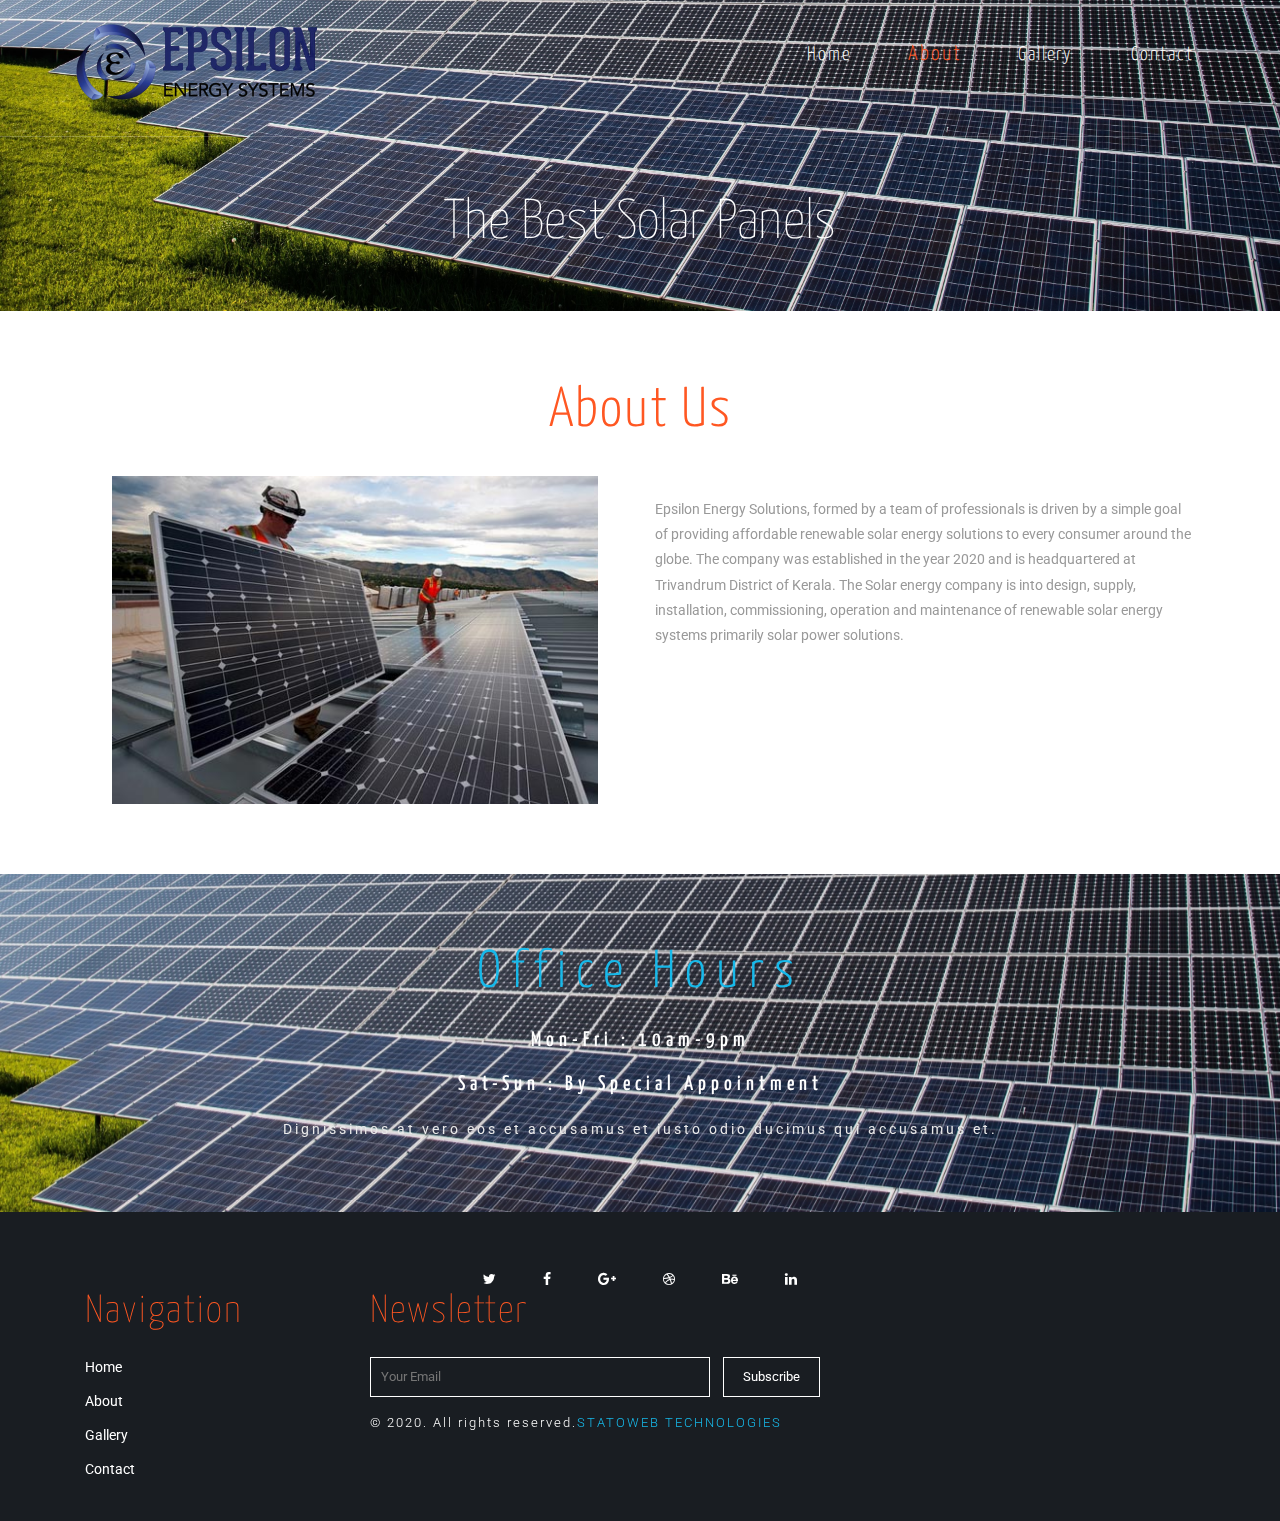
==== commit e9432c1b: "Update about.html" ====
--- a/about.html
+++ b/about.html
@@ -73,8 +73,8 @@
 			</div>
 			<div class="col-sm-6 about-w3left"> 
 				
-				<p>Epsilon Energy Solutions India Private Limited, formed by a team of professionals is driven by a simple goal of providing affordable renewable solar energy solutions to every consumer around the globe. The company was established in the year 2020 and is headquartered at Trivandrum District of Kerala. The Solar energy company is into design, supply, installation, commissioning, operation and maintenance of renewable solar energy systems primarily solar power solutions.</p>
-				<a href="single.html" class="button button-isi"><span>Read More</span><i class="icon glyphicon glyphicon-arrow-right"></i></a>
+				<p>Epsilon Energy Solutions, formed by a team of professionals is driven by a simple goal of providing affordable renewable solar energy solutions to every consumer around the globe. The company was established in the year 2020 and is headquartered at Trivandrum District of Kerala. The Solar energy company is into design, supply, installation, commissioning, operation and maintenance of renewable solar energy systems primarily solar power solutions.</p>
+				<!--<a href="single.html" class="button button-isi"><span>Read More</span><i class="icon glyphicon glyphicon-arrow-right"></i></a>-->
 			</div>  
 			<div class="clearfix"> </div>
 		</div>
